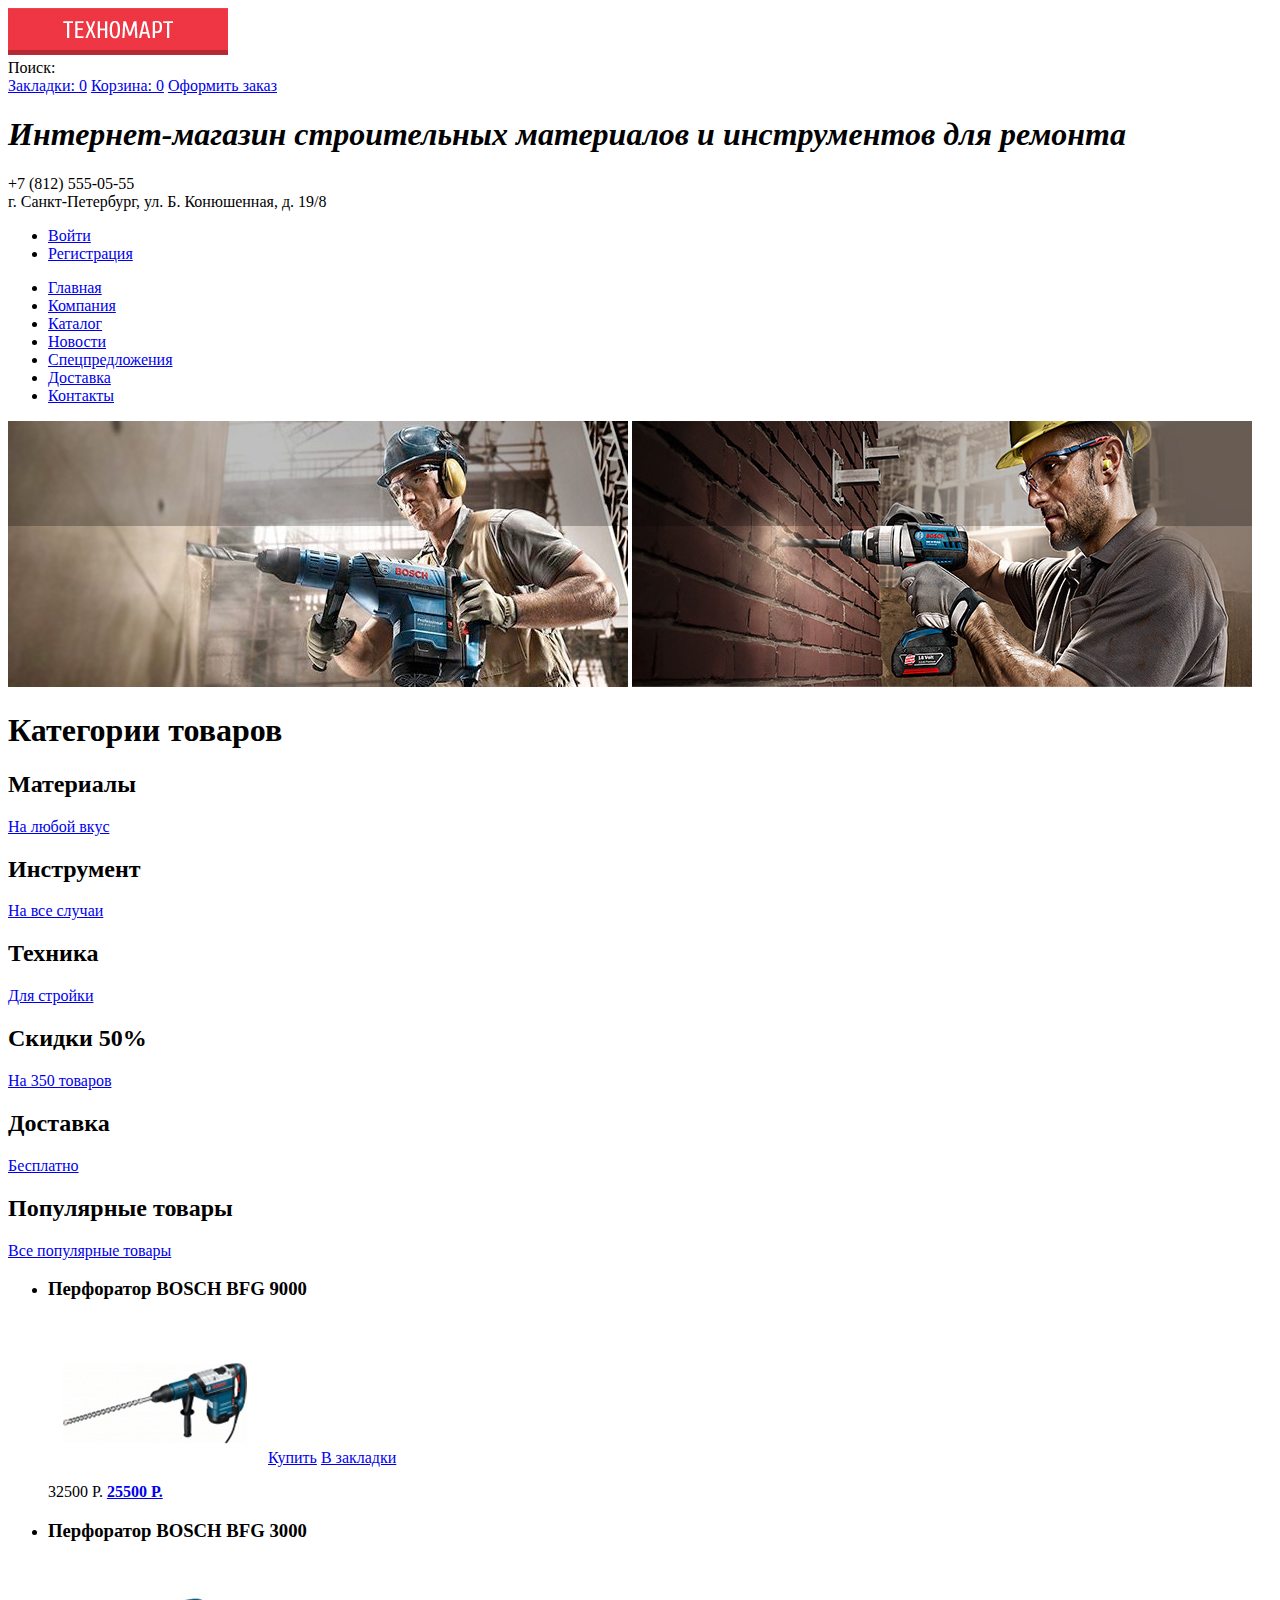
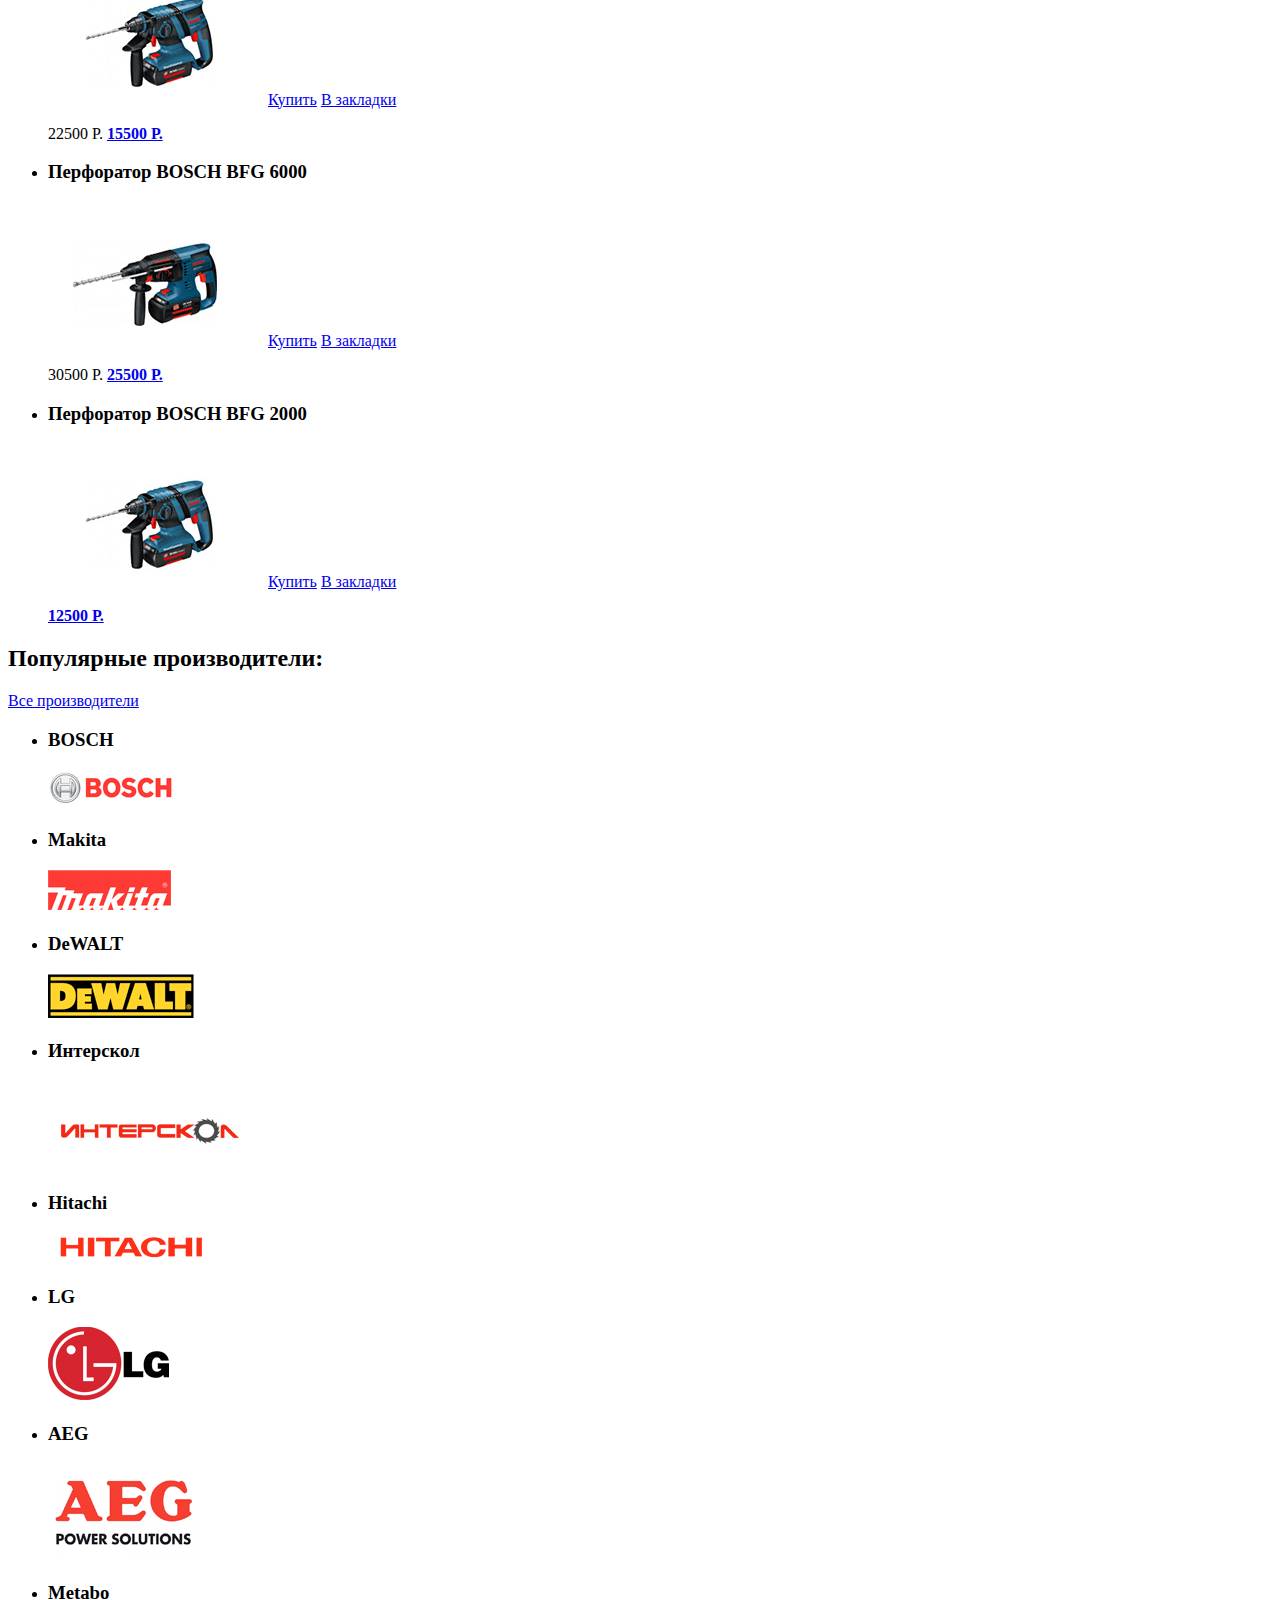
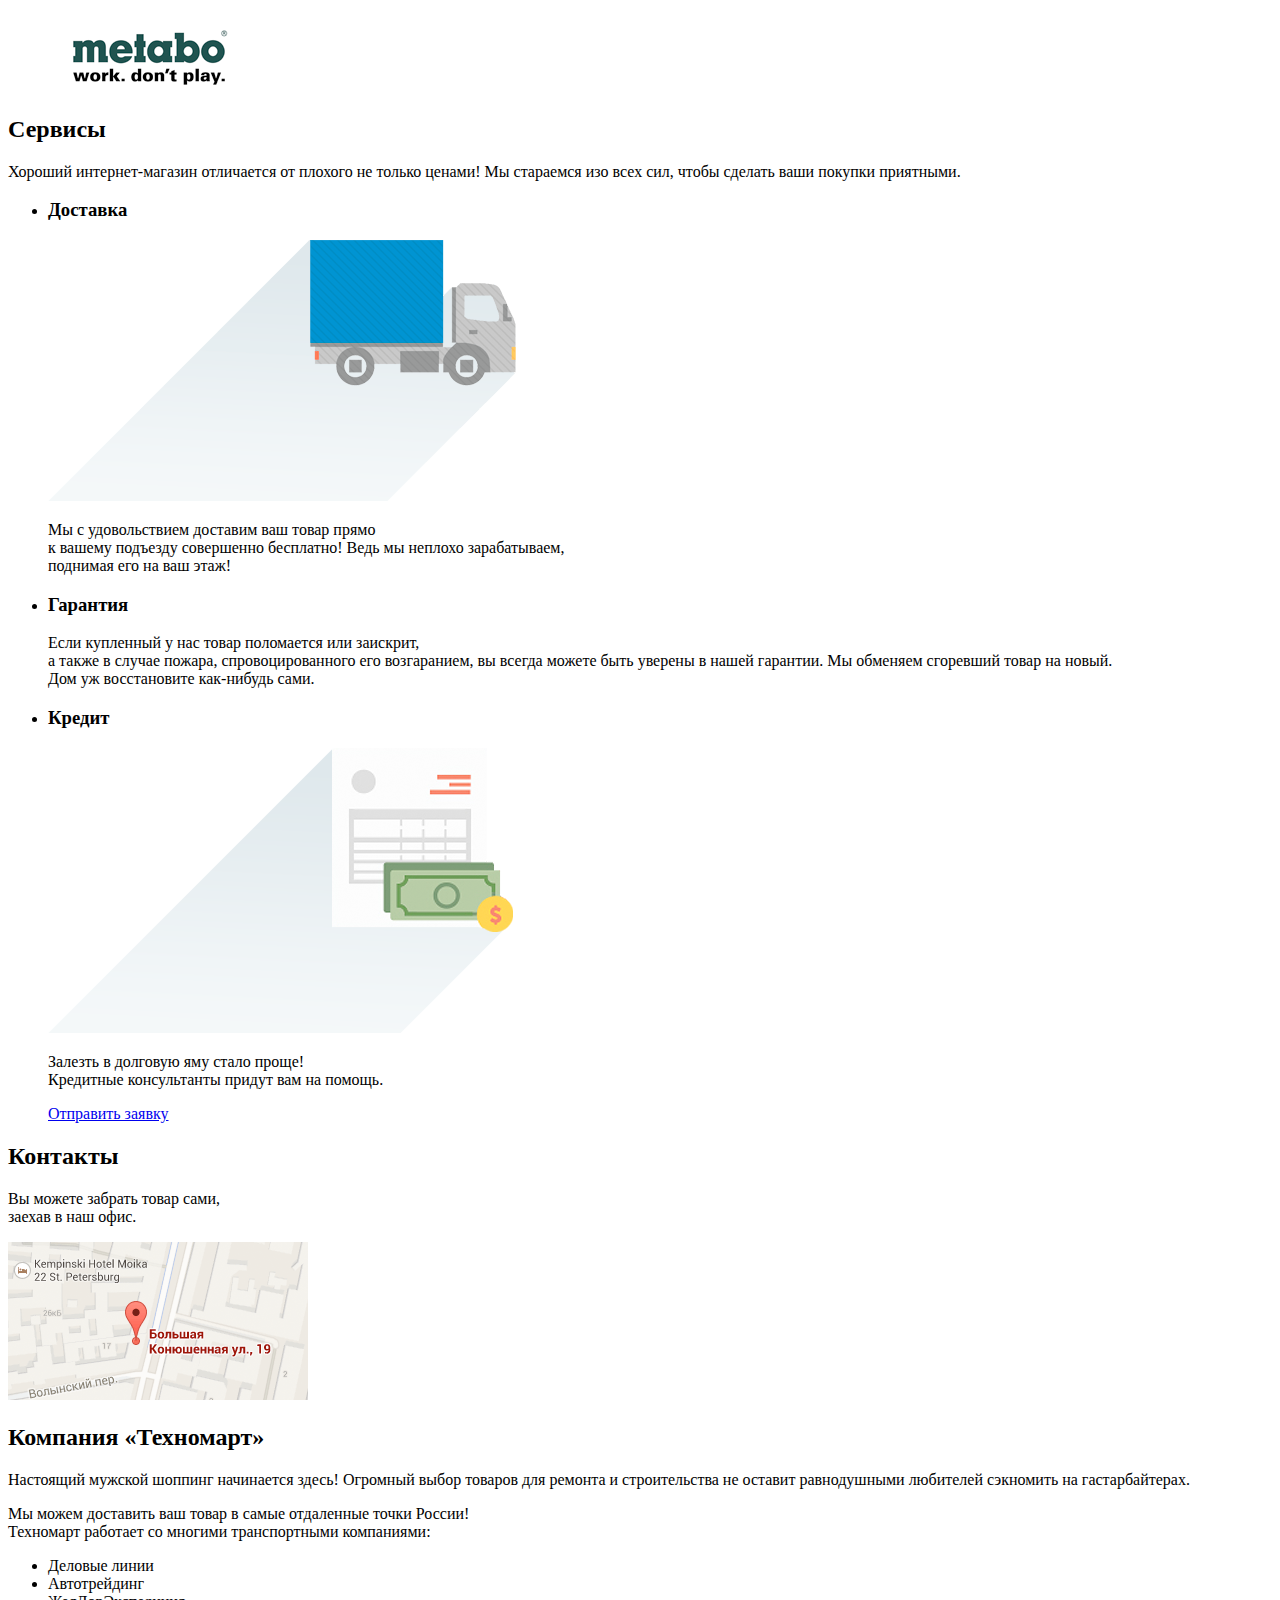
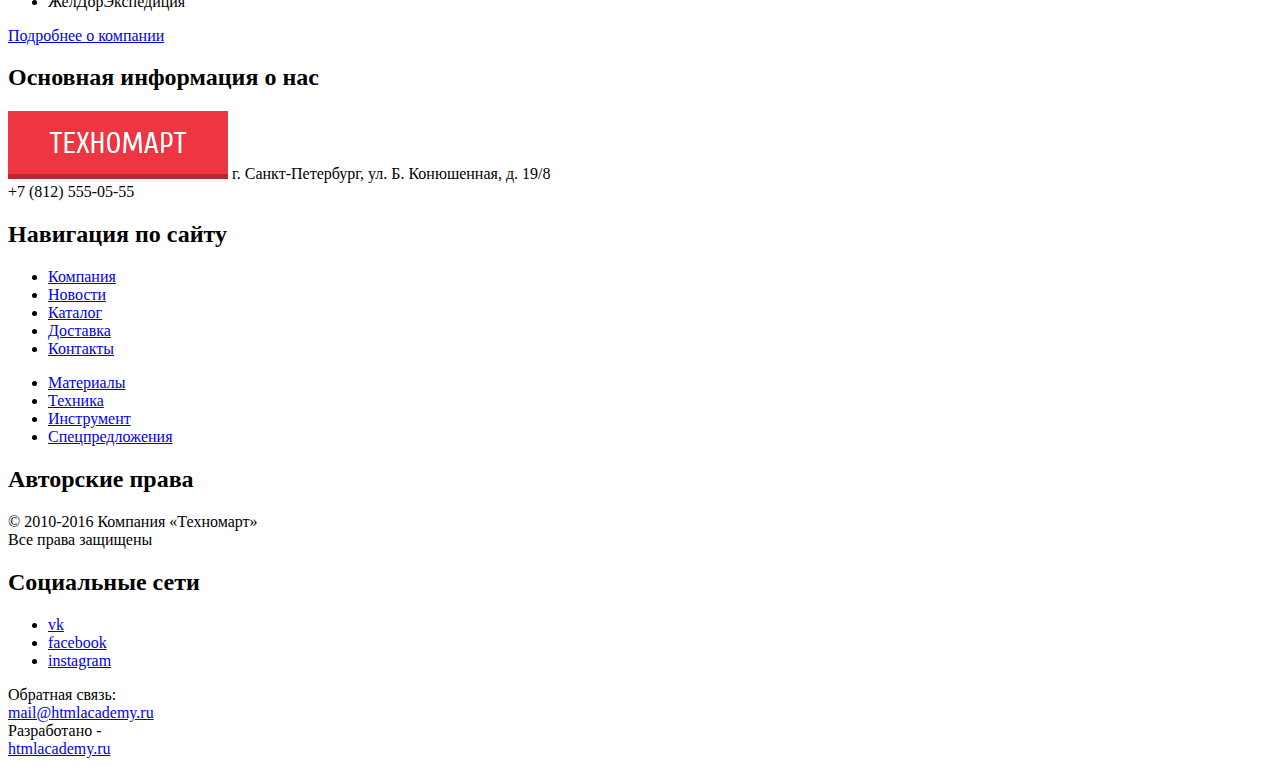
==== index.html @ 40a45bb9 "Раздел №3: графика" ====
<!DOCTYPE html>
<html lang="ru">
  <head>
    <meta charset="utf-8">
    <title>Техномарт-строй магазин</title>
  </head>
  <body>
    <header class="main-header">
        <div class="order-navigation">
          <a class="main-header-logo">
            <img src="img\header-logo.jpg" alt="Логотип строй магазина «Техномарт»">
          </a>
          <div class="search">
            <span>Поиск:</span>
          </div>
          <a class="bookmarks" href="#bookmarks">Закладки: 0</a>
          <a class="basket" href="#basket">Корзина: 0</a>
          <a class="checkout" href="#checkout">Оформить заказ</a>
        </div>
        <section class="user-navigation">
          <h1><em>Интернет-магазин строительных материалов и инструментов для ремонта</em></h1>
          <div class="phone-number">
            <span>+7 (812) 555-05-55</span>
          </div>
          г. Санкт-Петербург, ул. Б. Конюшенная, д. 19/8
          <ul class="login-form">
            <li><a class="login" href="#login">Войти</a></li>
            <li><a class="registration" href="#registration">Регистрация</a></li>
          </ul>
        </section>
        <nav class="main-navigation">
          <ul class="site-navigation">
            <li><a href="index.html">Главная</a></li>
            <li><a href="company.html">Компания</a></li>
            <li><a href="catalog.html">Каталог</a></li>
            <li><a href="news.html">Новости</a></li>
            <li><a href="special-offers.html">Спецпредложения</a></li>
            <li><a href="delivery.html">Доставка</a></li>
            <li><a href="contacts.html">Контакты</a></li>
          </ul>
        </nav>
    </header>

    <main class="container">
      <article class="drills-and-perforators">
        <img src="img\slider1.jpg">
        <img src="img\slider2.jpg">
      </article>
      <section class="categories">
        <h1 class="visually-hidden">Категории товаров</h1>
        <div class="materials new-category">
          <h2>Материалы</h2>
          <a class="link-to-materials" href="materials.html">На любой вкус</a>
        </div>
        <div class="instruments">
          <h2>Инструмент</h2>
          <a class="link-to-instruments" href="instruments.html">На все случаи</a>
        </div>
        <div class="equipment">
          <h2>Техника</h2>
          <a class="link-to-equipment" href="equipment.html">Для стройки</a>
        </div>
        <div class="discounts">
          <h2>Скидки 50%</h2>
          <a class="link-to-discounts" href="discounts.html">На 350 товаров</a>
        </div>
        <div class="delivery">
          <h2>Доставка</h2>
          <a class="link-to-delivery" href="delivery.html">Бесплатно</a>
        </div>
      </section>

      <section class="popular-goods">
        <h2>Популярные товары</h2>
        <a class="all-popular-goods" href="#popular-goods">Все популярные товары</a>
        <ul class="goods-list">
          <li class="goods-item">
            <h3>Перфоратор BOSCH BFG 9000</h3>
            <img src="img\bfg9000.jpg" alt="BFG 9000">
            <a class="to-basket" href="#buy">Купить</a>
            <a class="to-bookmarks" href="#bookmarks">В закладки</a>
            <p class="product-price">
              <span class="old-price">32500 Р.</span>
              <a class="buy-bfg9000" href="#bfg9000"><b>25500 Р.</b></a>
            </p>
          </li>
          <li class="goods-item">
            <h3>Перфоратор BOSCH BFG 3000</h3>
            <img src="img\bfg3000.jpg" alt="BFG 3000">
            <a class="to-basket" href="#buy">Купить</a>
            <a class="to-bookmarks" href="#bookmarks">В закладки</a>
            <p class="product-price">
              <span class="old-price">22500 Р.</span>
              <a class="buy-bfg3000" href="#bfg3000"><b>15500 Р.</b></a>
            </p>
          </li>
          <li class="goods-item">
            <h3>Перфоратор BOSCH BFG 6000</h3>
            <img src="img\bfg6000.jpg" alt="BFG 6000">
            <a class="to-basket" href="#buy">Купить</a>
            <a class="to-bookmarks" href="#bookmarks">В закладки</a>
            <p class="product-price">
              <span class="old-price">30500 Р.</span>
              <a class="buy-bfg6000" href="#bfg6000"><b>25500 Р.</b></a>
            </p>
          </li>
          <li class="goods-item new-item">
            <h3>Перфоратор BOSCH BFG 2000</h3>
            <img src="img\bfg2000.jpg" alt="BFG 2000">
            <a class="to-basket" href="#buy">Купить</a>
            <a class="to-bookmarks" href="#bookmarks">В закладки</a>
            <p class="product-price">
              <a class="buy-bfg2000" href="#bfg2000"><b>12500 Р.</b></a>
            </p>
          </li>
        </ul>
      </section>

      <section class="popular-firms">
        <h2>Популярные производители:</h2>
        <a class="all-firms" href="#popular-firms">Все производители</a>
        <ul class="popular-firms-list">
          <li class="popular-firms-item">
            <h3 class="visually-hidden">BOSCH</h3>
            <a href="#bosch">
              <img src="img\bosch.png" alt="bosch">
            </a>
          </li>
          <li class="popular-firms-item">
            <h3 class="visually-hidden">Makita</h3>
            <a href="#makita">
              <img src="img\Makita.png" alt="makita">
            </a>
          </li>
          <li class="popular-firms-item">
            <h3 class="visually-hidden">DeWALT</h3>
            <a href="#dewalt">
              <img src="img\DeWALT.png" alt="dewalt">
            </a>
          </li>
          <li class="popular-firms-item">
            <h3 class="visually-hidden">Интерскол</h3>
            <a href="#interscol">
              <img src="img\interscol.png" alt="interscol">
            </a>
          </li>
          <li class="popular-firms-item">
            <h3 class="visually-hidden">Hitachi</h3>
            <a href="#hitachi">
              <img src="img\Hitachi.png" alt="hitachi">
            </a>
          </li>
          <li class="popular-firms-item">
            <h3 class="visually-hidden">LG</h3>
            <a href="#lg">
              <img src="img\LG.png" alt="lg">
            </a>
          </li>
          <li class="popular-firms-item">
            <h3 class="visually-hidden">AEG</h3>
            <a href="#aeg">
              <img src="img\AEG.png" alt="aeg">
            </a>
          </li>
          <li class="popular-firms-item">
            <h3 class="visually-hidden">Metabo</h3>
            <a href="#metabo">
              <img src="img\Metabo.png" alt="metabo">
            </a>
          </li>
        </ul>
      </section>

      <section class="services">
        <h2>Сервисы</h2>
        <p>Хороший интернет-магазин отличается от плохого не только ценами!
          Мы стараемся изо всех сил, чтобы сделать ваши покупки приятными.
        </p>
        <ul class="service-list">
          <li>
            <h3>Доставка</h3>
            <!--Не понимаю как разметить <br>-->
            <img src="img\car.png" alt="delivery">
            <p>Мы с удовольствием доставим ваш товар прямо<br>
              к вашему подъезду совершенно бесплатно!
              Ведь мы неплохо зарабатываем,<br>
              поднимая его на ваш этаж!
            </p>
          </li>
          <li>
            <h3>Гарантия</h3>
            <p>Если купленный у нас товар поломается или заискрит,<br>
              а также в случае пожара, спровоцированного его возгаранием,
              вы всегда можете быть уверены в нашей гарантии.
              Мы обменяем сгоревший товар на новый.<br>
              Дом уж восстановите как-нибудь сами.
            </p>
          </li>
          <li>
            <h3>Кредит</h3>
            <img src="img\dollar.png" alt="credit">
            <p>Залезть в долговую яму стало проще!<br>
              Кредитные консультанты придут вам на помощь.
            </p>
            <a class="credit-application" href="credit.html">Отправить заявку<a>
          </li>
        </ul>
      </section>

      <section class="contacts">
        <h2>Контакты</h2>
        <p>Вы можете забрать товар сами,<br>
          заехав в наш офис.</p>
        <img src="img\map.png">
      </section>
      <article class="about-us">
        <h2>Компания «Техномарт»</h2>
        <p>Настоящий мужской шоппинг начинается здесь! Огромный выбор товаров для ремонта и
          строительства не оставит равнодушными любителей сэкномить на гастарбайтерах.</p>
        <p>Мы можем доставить ваш товар в самые отдаленные точки России!<br>
          Техномарт работает со многими транспортными компаниями:</p>
        <ul class="transport-companies">
          <li class="transport-company">Деловые линии</li>
          <li class="transport-company">Автотрейдинг</li>
          <li class="transport-company">ЖелДорЭкспедиция</li>
        </ul>
        <a class="more-info-about-us" href="about-us.html">Подробнее о компании</a>
      </article>
    </main>

    <footer class="main-footer">
      <div class="footer-top">
        <section class="info">
          <h2 class="visually-hidden">Основная информация о нас</h2>
          <img src="img\footer-logo.png" alt="Логотип строй магазина «Техномарт»">
          г. Санкт-Петербург, ул. Б. Конюшенная, д. 19/8<br>
          +7 (812) 555-05-55
        </section>
        <section class="footer-navigation">
          <h2 class="visually-hidden">Навигация по сайту</h2>
          <ul class="footer-navigation-list-1">
            <li><a href="company.html">Компания</a></li>
            <li><a href="news.html">Новости</a></li>
            <li><a href="catalog.html">Каталог</a></li>
            <li><a href="delivery.html">Доставка</a></li>
            <li><a href="contacts.html">Контакты</a></li>
          </ul>
          <ul class="footer-navigation-list-2">
            <li><a href="materials.html">Материалы</a></li>
            <li><a href="equipment.html">Техника</a></li>
            <li><a href="instruments.html">Инструмент</a></li>
            <li><a href="special-offers.html">Спецпредложения</a></li>
          </ul>
        </section>
      </div>
      <div class="footer-bottom">
        <section class="copyright">
          <h2 class="visually-hidden">Авторские права</h2>
          © 2010-2016 Компания «Техномарт»<br>
          Все права защищены
        </section>
        <section class="social-networks">
          <h2 class="visually-hidden">Социальные сети</h2>
          <ul class="social-networks-list">
            <li><a class="vk" href="https://vk.com">vk</a></li>
            <li><a class="facebook" href="https://www.facebook.com">facebook</a></li>
            <li><a class="instagram" href="https://www.instagram.com/">instagram</a></li>
          </ul>
        </section>
        <section class="feedback">
          Обратная связь:<br>
          <a class="feedback-link" href="mail@htmlacademy.ru">mail@htmlacademy.ru</a>
        </section>
        <section class="developer">
          Разработано -<br>
          <a class="developer-link" href="https://htmlacademy.ru/intensive/htmlcss">htmlacademy.ru</a>
        </section>
      </div>
    </footer>
    <!--Тут булет попап с полями и кнопкой(раздел контакты)-->
  </body>
</html>
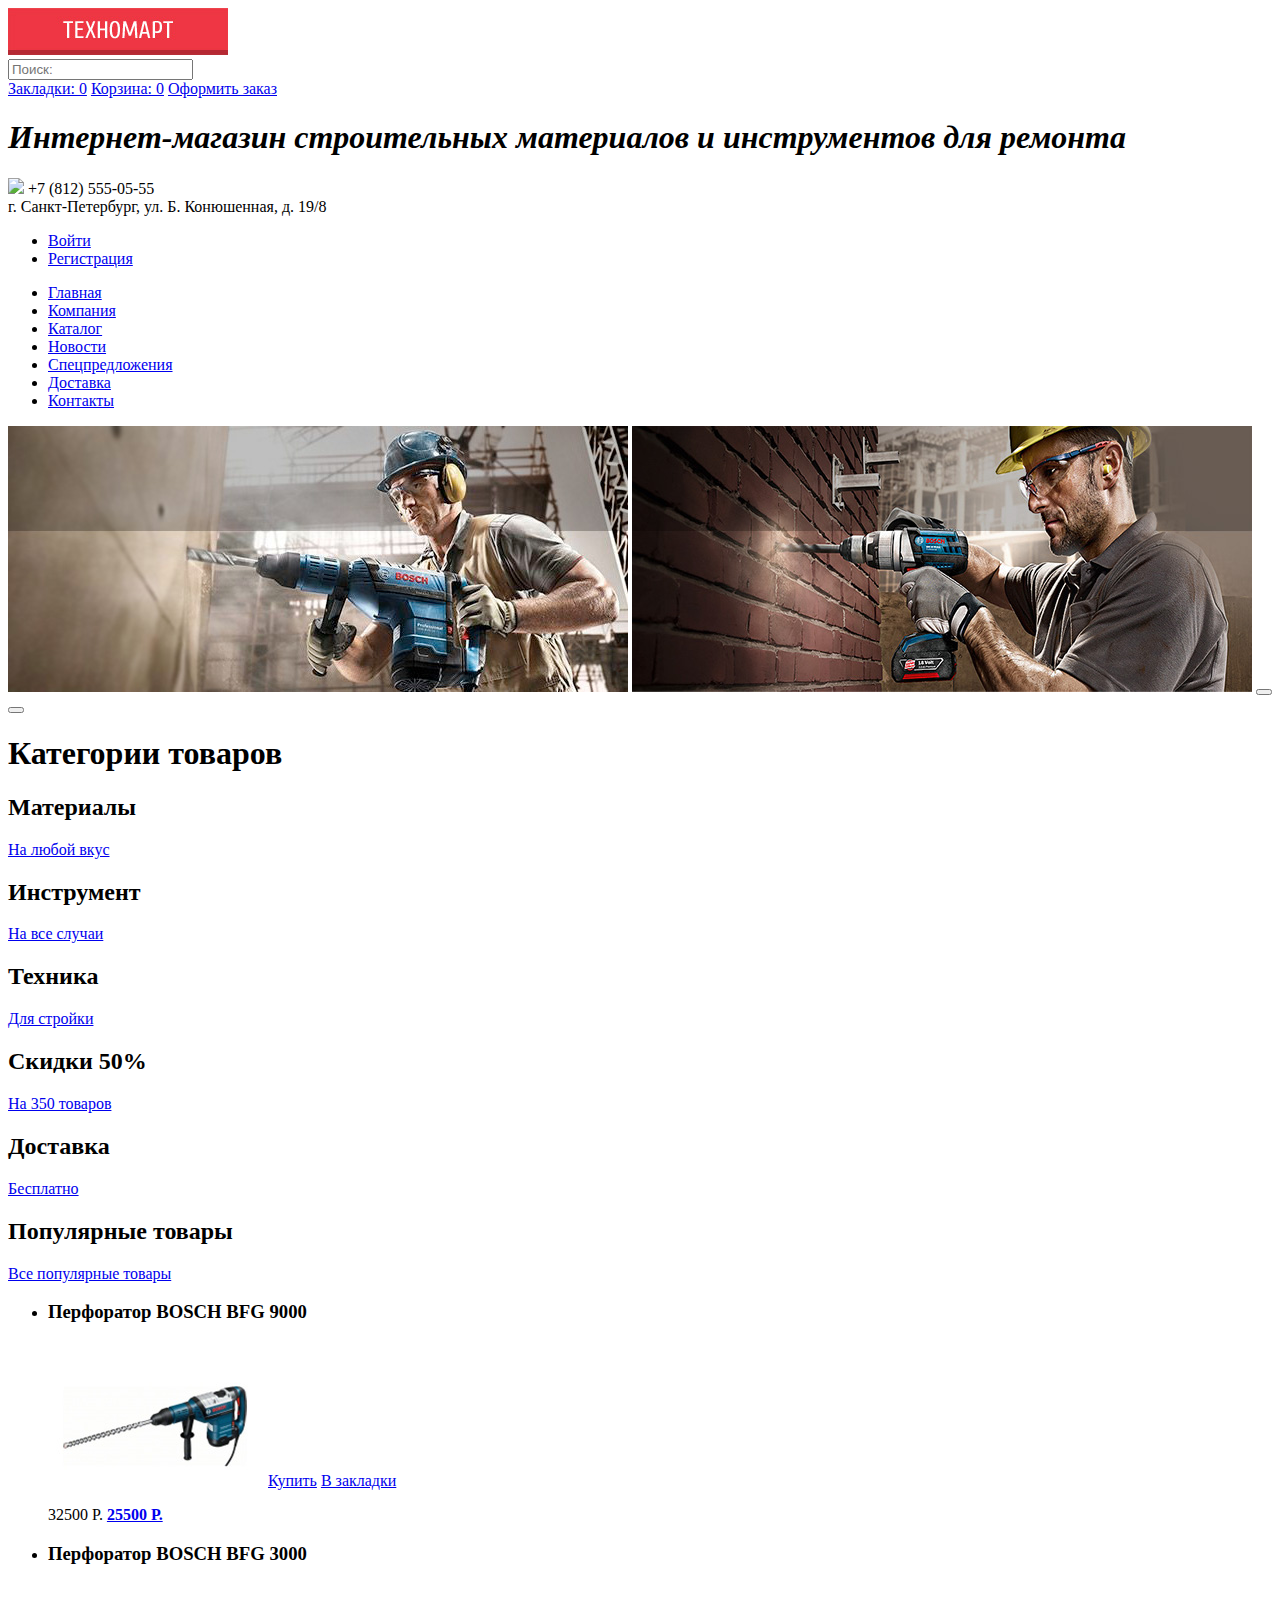
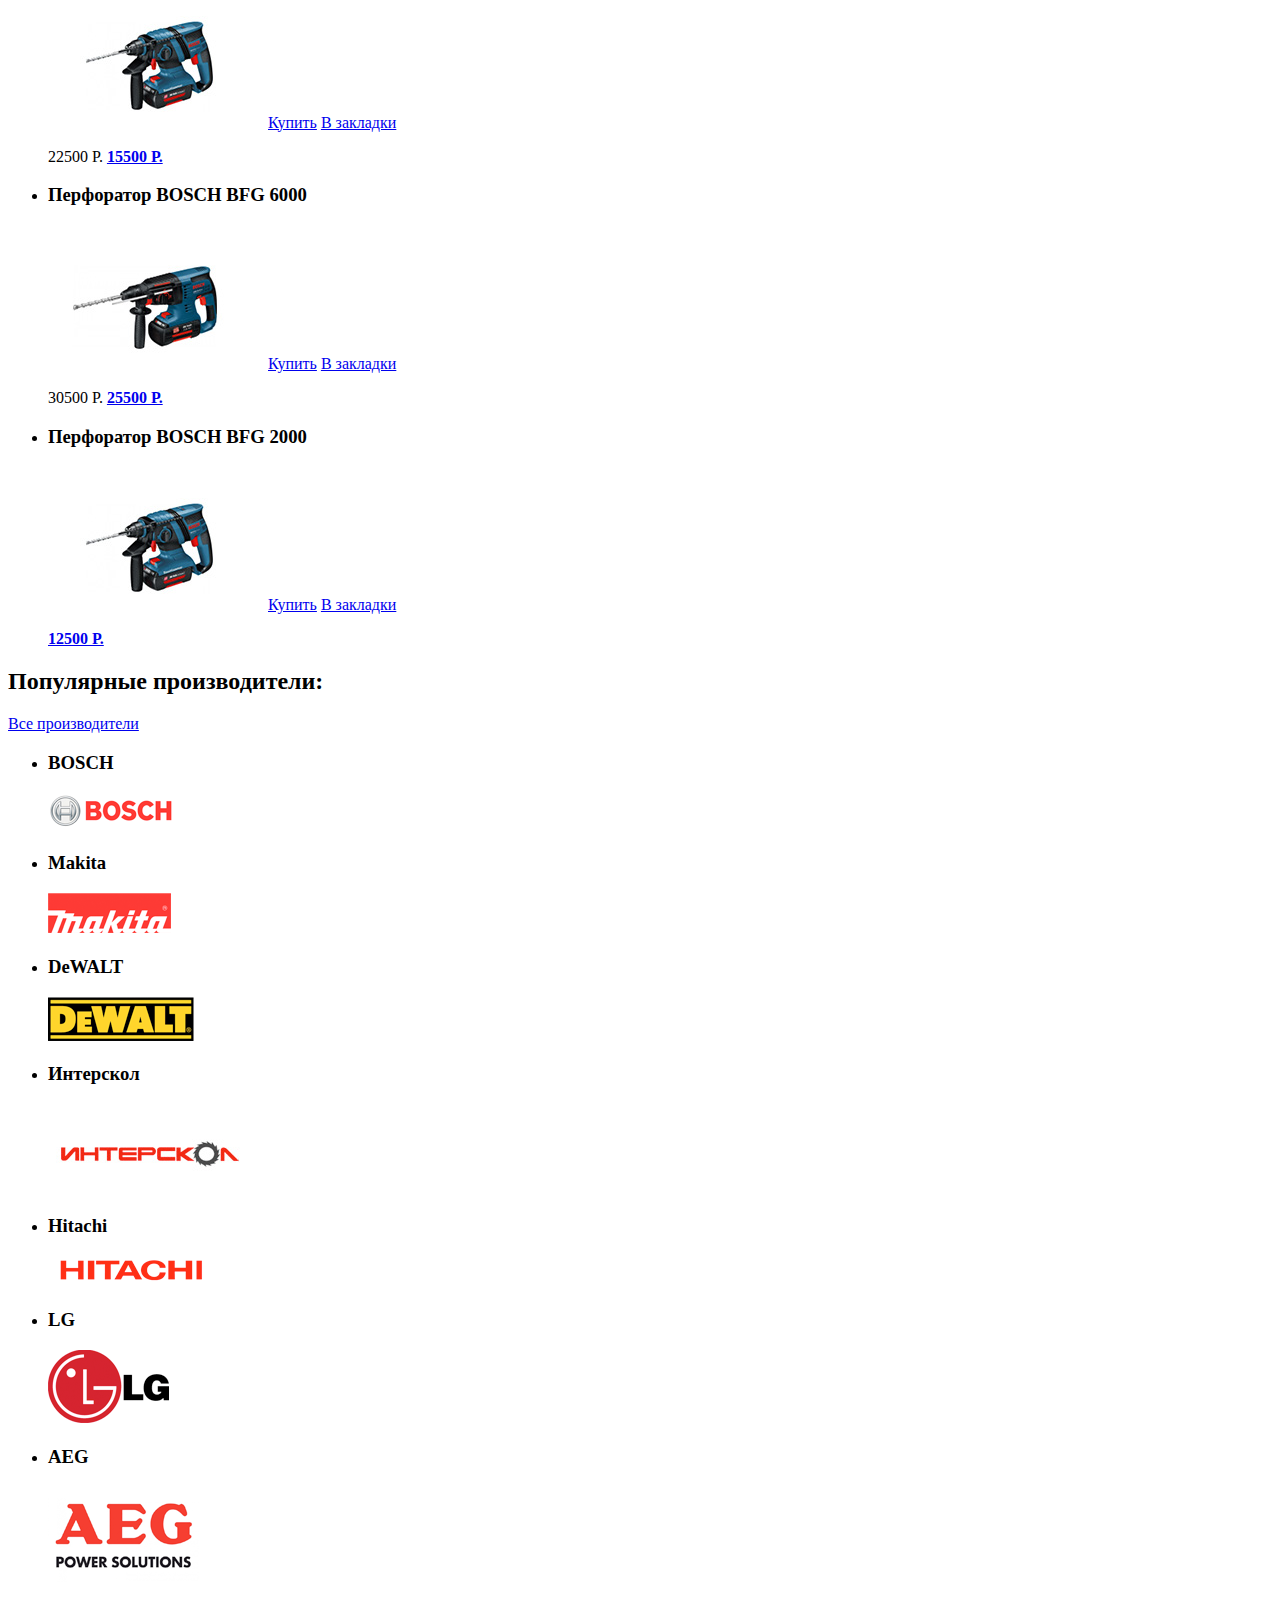
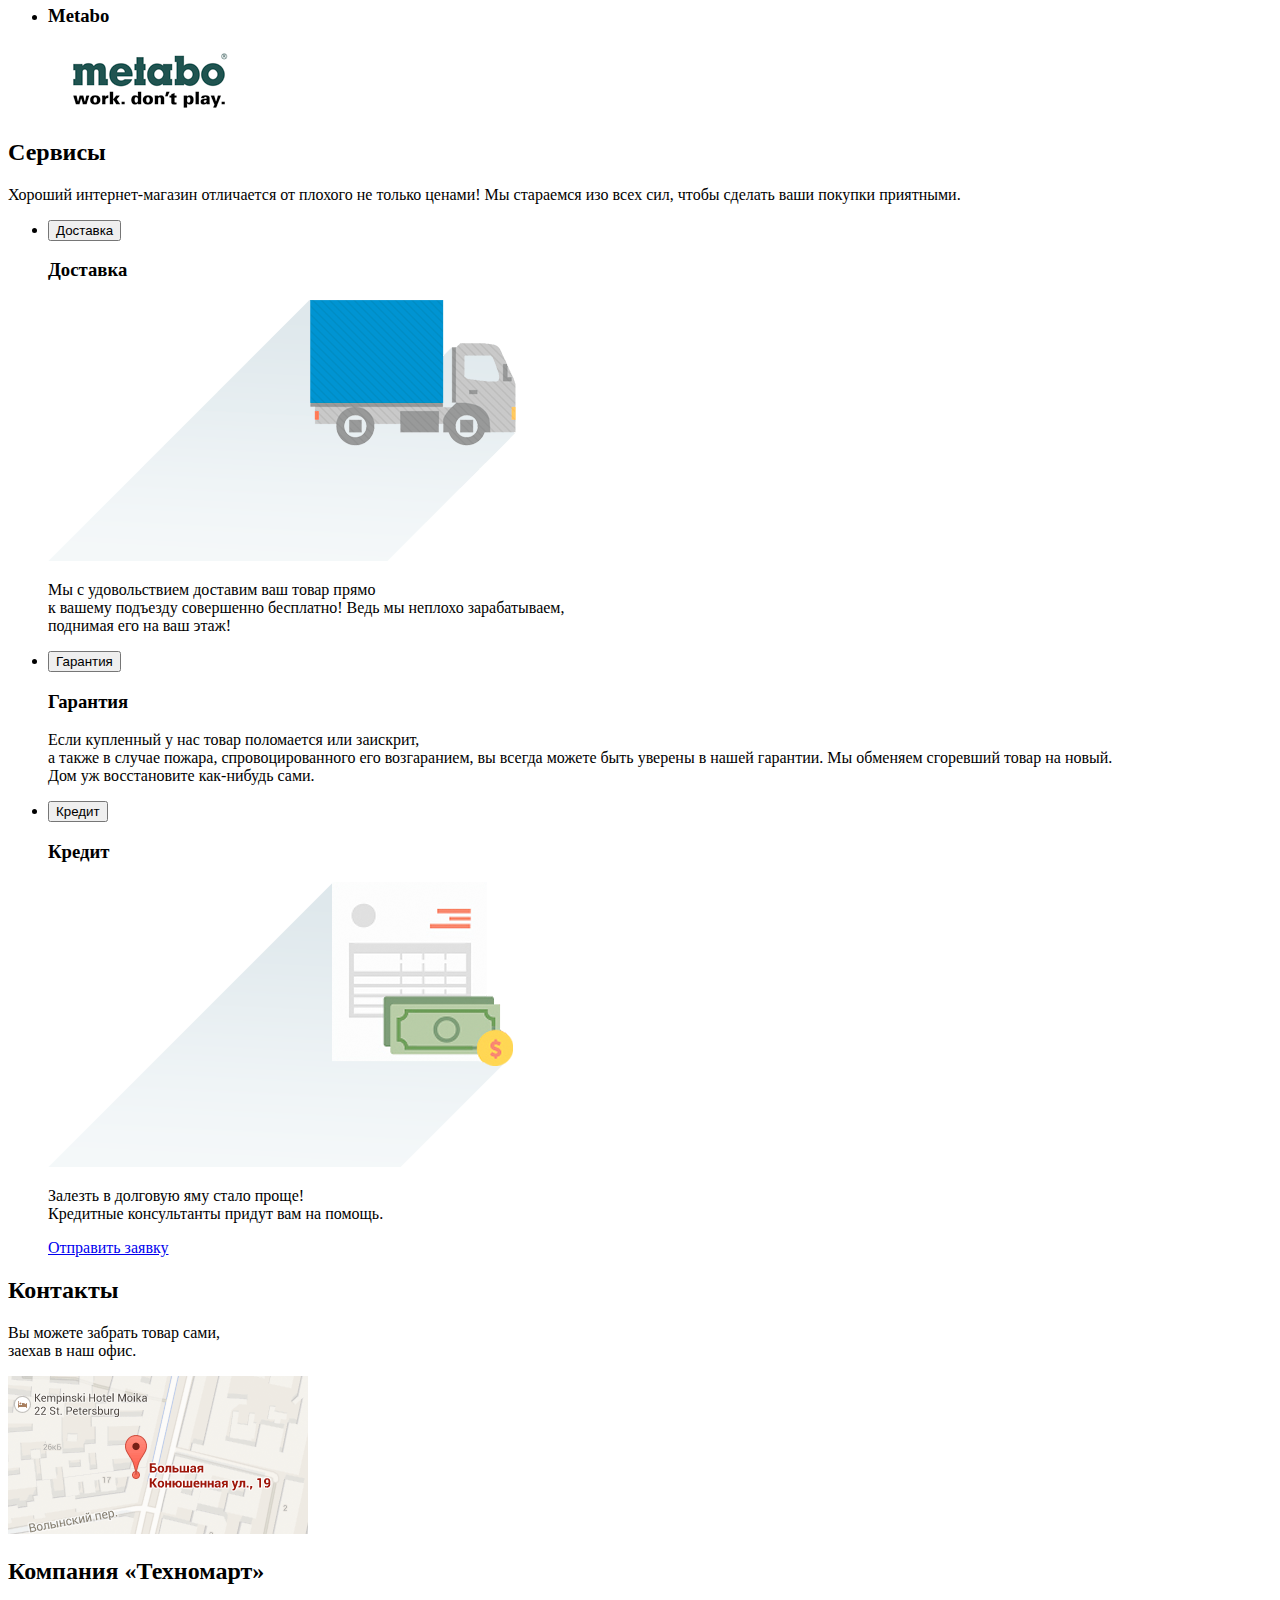
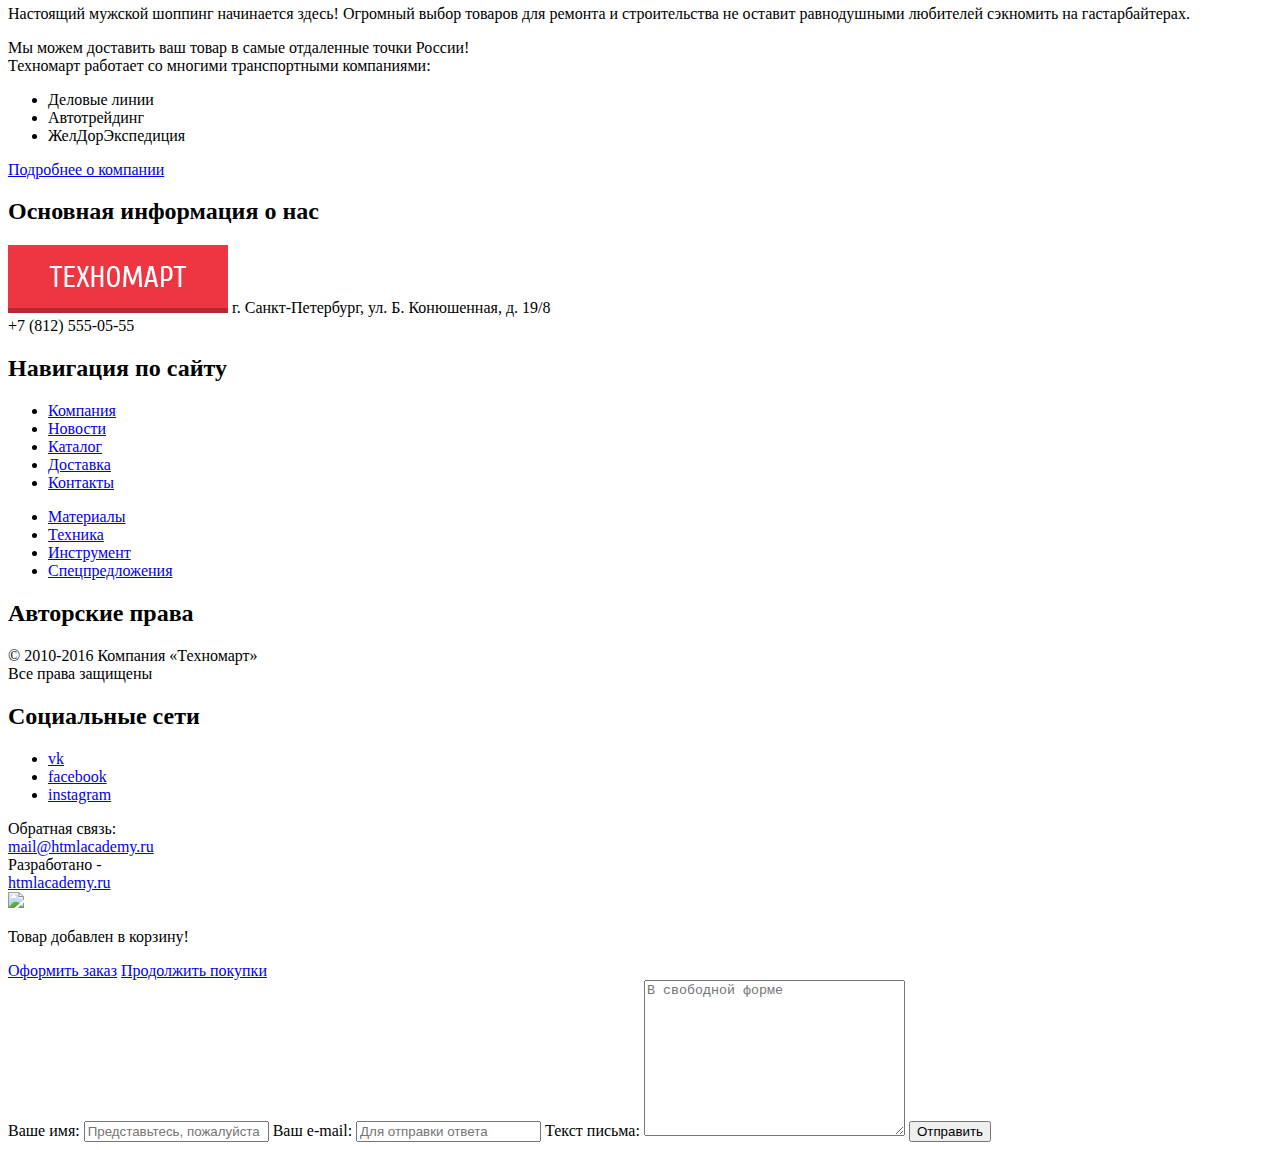
==== commit 9cd49b67: "Раздел №4: корректировка 1" ====
--- a/index.html
+++ b/index.html
@@ -6,67 +6,72 @@
   </head>
   <body>
     <header class="main-header">
+      <nav class="main-navigation">
         <div class="order-navigation">
           <a class="main-header-logo">
-            <img src="img\header-logo.jpg" alt="Логотип строй магазина «Техномарт»">
+            <img src="img/header-logo.jpg" alt="Логотип строй магазина «Техномарт»">
           </a>
           <div class="search">
-            <span>Поиск:</span>
+            <form class="search-form" action="https://echo.htmlacademy.ru" method="get">
+              <input type="search" name="search" placeholder="Поиск:" aria-label="Поиск по сайту">
+            </form>
           </div>
           <a class="bookmarks" href="#bookmarks">Закладки: 0</a>
           <a class="basket" href="#basket">Корзина: 0</a>
-          <a class="checkout" href="#checkout">Оформить заказ</a>
+          <a class="checkout checkout-open" href="#checkout">Оформить заказ</a>
         </div>
         <section class="user-navigation">
           <h1><em>Интернет-магазин строительных материалов и инструментов для ремонта</em></h1>
           <div class="phone-number">
-            <span>+7 (812) 555-05-55</span>
+            <img src="img/icon-phone.svg">
+            <span class="tel">+7 (812) 555-05-55</span>
           </div>
           г. Санкт-Петербург, ул. Б. Конюшенная, д. 19/8
-          <ul class="login-form">
+          <ul class="login-form" aria-label="Ссылки для входа и регистрации">
             <li><a class="login" href="#login">Войти</a></li>
             <li><a class="registration" href="#registration">Регистрация</a></li>
           </ul>
         </section>
-        <nav class="main-navigation">
-          <ul class="site-navigation">
-            <li><a href="index.html">Главная</a></li>
-            <li><a href="company.html">Компания</a></li>
-            <li><a href="catalog.html">Каталог</a></li>
-            <li><a href="news.html">Новости</a></li>
-            <li><a href="special-offers.html">Спецпредложения</a></li>
-            <li><a href="delivery.html">Доставка</a></li>
-            <li><a href="contacts.html">Контакты</a></li>
-          </ul>
-        </nav>
+        <ul class="site-navigation">
+          <li><a href="index.html">Главная</a></li>
+          <li><a href="company.html">Компания</a></li>
+          <li><a href="catalog.html">Каталог</a></li>
+          <li><a href="news.html">Новости</a></li>
+          <li><a href="special-offers.html">Спецпредложения</a></li>
+          <li><a href="delivery.html">Доставка</a></li>
+          <li><a href="contacts.html">Контакты</a></li>
+        </ul>
+      </nav>
     </header>
 
     <main class="container">
       <article class="drills-and-perforators">
-        <img src="img\slider1.jpg">
-        <img src="img\slider2.jpg">
+        <img src="img/slider1.jpg">
+        <img src="img/slider2.jpg">
+        <button type="button" class="article-button article-button-next visually-hidden" aria-label="Следующий слайд"></button>
+        <button type="button" class="article-button article-button-back visually-hidden" aria-label="Предыдущий слайд"></button>
       </article>
       <section class="categories">
         <h1 class="visually-hidden">Категории товаров</h1>
         <div class="materials new-category">
           <h2>Материалы</h2>
-          <a class="link-to-materials" href="materials.html">На любой вкус</a>
+          <a class="link-to-materials" href="materials.html" aria-label="Ссылка на материалы">На любой вкус</a>
         </div>
         <div class="instruments">
           <h2>Инструмент</h2>
-          <a class="link-to-instruments" href="instruments.html">На все случаи</a>
+          <a class="link-to-instruments" href="instruments.html" aria-label="Ссылка на инструменты">На все случаи</a>
         </div>
         <div class="equipment">
           <h2>Техника</h2>
-          <a class="link-to-equipment" href="equipment.html">Для стройки</a>
+          <a class="link-to-equipment" href="equipment.html" aria-label="Ссылка на оборудование">Для стройки</a>
         </div>
         <div class="discounts">
           <h2>Скидки 50%</h2>
-          <a class="link-to-discounts" href="discounts.html">На 350 товаров</a>
+          <a class="link-to-discounts" href="discounts.html" aria-label="Ссылка на технику">На 350 товаров</a>
         </div>
         <div class="delivery">
           <h2>Доставка</h2>
-          <a class="link-to-delivery" href="delivery.html">Бесплатно</a>
+          <a class="link-to-delivery" href="delivery.html" aria-label="Ссылка для доставки">Бесплатно</a>
         </div>
       </section>
 
@@ -76,7 +81,7 @@
         <ul class="goods-list">
           <li class="goods-item">
             <h3>Перфоратор BOSCH BFG 9000</h3>
-            <img src="img\bfg9000.jpg" alt="BFG 9000">
+            <img src="img/bfg9000.jpg" alt="BFG 9000">
             <a class="to-basket" href="#buy">Купить</a>
             <a class="to-bookmarks" href="#bookmarks">В закладки</a>
             <p class="product-price">
@@ -86,7 +91,7 @@
           </li>
           <li class="goods-item">
             <h3>Перфоратор BOSCH BFG 3000</h3>
-            <img src="img\bfg3000.jpg" alt="BFG 3000">
+            <img src="img/bfg3000.jpg" alt="BFG 3000">
             <a class="to-basket" href="#buy">Купить</a>
             <a class="to-bookmarks" href="#bookmarks">В закладки</a>
             <p class="product-price">
@@ -96,7 +101,7 @@
           </li>
           <li class="goods-item">
             <h3>Перфоратор BOSCH BFG 6000</h3>
-            <img src="img\bfg6000.jpg" alt="BFG 6000">
+            <img src="img/bfg6000.jpg" alt="BFG 6000">
             <a class="to-basket" href="#buy">Купить</a>
             <a class="to-bookmarks" href="#bookmarks">В закладки</a>
             <p class="product-price">
@@ -106,7 +111,7 @@
           </li>
           <li class="goods-item new-item">
             <h3>Перфоратор BOSCH BFG 2000</h3>
-            <img src="img\bfg2000.jpg" alt="BFG 2000">
+            <img src="img/bfg2000.jpg" alt="BFG 2000">
             <a class="to-basket" href="#buy">Купить</a>
             <a class="to-bookmarks" href="#bookmarks">В закладки</a>
             <p class="product-price">
@@ -123,49 +128,49 @@
           <li class="popular-firms-item">
             <h3 class="visually-hidden">BOSCH</h3>
             <a href="#bosch">
-              <img src="img\bosch.png" alt="bosch">
+              <img src="img/bosch.png" alt="bosch">
             </a>
           </li>
           <li class="popular-firms-item">
             <h3 class="visually-hidden">Makita</h3>
             <a href="#makita">
-              <img src="img\Makita.png" alt="makita">
+              <img src="img/Makita.png" alt="makita">
             </a>
           </li>
           <li class="popular-firms-item">
             <h3 class="visually-hidden">DeWALT</h3>
             <a href="#dewalt">
-              <img src="img\DeWALT.png" alt="dewalt">
+              <img src="img/DeWALT.png" alt="dewalt">
             </a>
           </li>
           <li class="popular-firms-item">
             <h3 class="visually-hidden">Интерскол</h3>
             <a href="#interscol">
-              <img src="img\interscol.png" alt="interscol">
+              <img src="img/interscol.png" alt="interscol">
             </a>
           </li>
           <li class="popular-firms-item">
             <h3 class="visually-hidden">Hitachi</h3>
             <a href="#hitachi">
-              <img src="img\Hitachi.png" alt="hitachi">
+              <img src="img/Hitachi.png" alt="hitachi">
             </a>
           </li>
           <li class="popular-firms-item">
             <h3 class="visually-hidden">LG</h3>
             <a href="#lg">
-              <img src="img\LG.png" alt="lg">
+              <img src="img/LG.png" alt="lg">
             </a>
           </li>
           <li class="popular-firms-item">
             <h3 class="visually-hidden">AEG</h3>
             <a href="#aeg">
-              <img src="img\AEG.png" alt="aeg">
+              <img src="img/AEG.png" alt="aeg">
             </a>
           </li>
           <li class="popular-firms-item">
             <h3 class="visually-hidden">Metabo</h3>
             <a href="#metabo">
-              <img src="img\Metabo.png" alt="metabo">
+              <img src="img/Metabo.png" alt="metabo">
             </a>
           </li>
         </ul>
@@ -178,9 +183,9 @@
         </p>
         <ul class="service-list">
           <li>
+            <button type="button" class="service-button button-for-delivery">Доставка</button>
             <h3>Доставка</h3>
-            <!--Не понимаю как разметить <br>-->
-            <img src="img\car.png" alt="delivery">
+            <img src="img/car.png" alt="delivery">
             <p>Мы с удовольствием доставим ваш товар прямо<br>
               к вашему подъезду совершенно бесплатно!
               Ведь мы неплохо зарабатываем,<br>
@@ -188,6 +193,7 @@
             </p>
           </li>
           <li>
+            <button type="button" class="service-button button-for-warranty">Гарантия</button>
             <h3>Гарантия</h3>
             <p>Если купленный у нас товар поломается или заискрит,<br>
               а также в случае пожара, спровоцированного его возгаранием,
@@ -197,12 +203,13 @@
             </p>
           </li>
           <li>
+            <button type="button" class="service-button button-for-credit">Кредит</button>
             <h3>Кредит</h3>
-            <img src="img\dollar.png" alt="credit">
+            <img src="img/dollar.png" alt="credit">
             <p>Залезть в долговую яму стало проще!<br>
               Кредитные консультанты придут вам на помощь.
             </p>
-            <a class="credit-application" href="credit.html">Отправить заявку<a>
+            <a class="credit-application" href="credit.html" aria-label="Заявка на кредит">Отправить заявку<a>
           </li>
         </ul>
       </section>
@@ -211,7 +218,7 @@
         <h2>Контакты</h2>
         <p>Вы можете забрать товар сами,<br>
           заехав в наш офис.</p>
-        <img src="img\map.png">
+        <img src="img/map.png">
       </section>
       <article class="about-us">
         <h2>Компания «Техномарт»</h2>
@@ -232,7 +239,7 @@
       <div class="footer-top">
         <section class="info">
           <h2 class="visually-hidden">Основная информация о нас</h2>
-          <img src="img\footer-logo.png" alt="Логотип строй магазина «Техномарт»">
+          <img src="img/footer-logo.png" alt="Логотип строй магазина «Техномарт»">
           г. Санкт-Петербург, ул. Б. Конюшенная, д. 19/8<br>
           +7 (812) 555-05-55
         </section>
@@ -277,6 +284,27 @@
         </section>
       </div>
     </footer>
-    <!--Тут булет попап с полями и кнопкой(раздел контакты)-->
+    <!--Первый popup-->
+    <div class="product-added">
+      <img src="img/icon-mark.svg">
+      <p>Товар добавлен в корзину!</p>
+      <a class="checkout checkout-inside" href="#checkout">Оформить заказ</a>
+      <a class="continue-shopping" href="index.html">Продолжить покупки</a>
+    </div>
+    <div>
+    <!--Второй popup, с картой-->
+    </div>
+    <!--Третий popup-->
+    <div class="contact-us">
+      <form class="opening-window-form" method="post" action="https://echo.htmlacademy.ru">
+        <label for="name-field">Ваше имя:</label>
+        <input class="input-field" type="text" name="Имя клиента" id="name-field" placeholder="Представьтесь, пожалуйста">
+        <label for="email-field">Ваш e-mail:</label>
+        <input class="input-field" type="email" name="email" id="email-field" placeholder="Для отправки ответа" aria-label="Введите ваш e-mail">
+        <label for="about-you-field">Текст письма:</label>
+        <textarea name="about-you" id="about-you-field" rows="10" cols="30" placeholder="В свободной форме" aria-label="Задайте интересующий вас вопрос"></textarea>
+        <button type="submit" class="submit contact-us-submit" name="submit">Отправить</button>
+      </form>
+    </div>
   </body>
 </html>
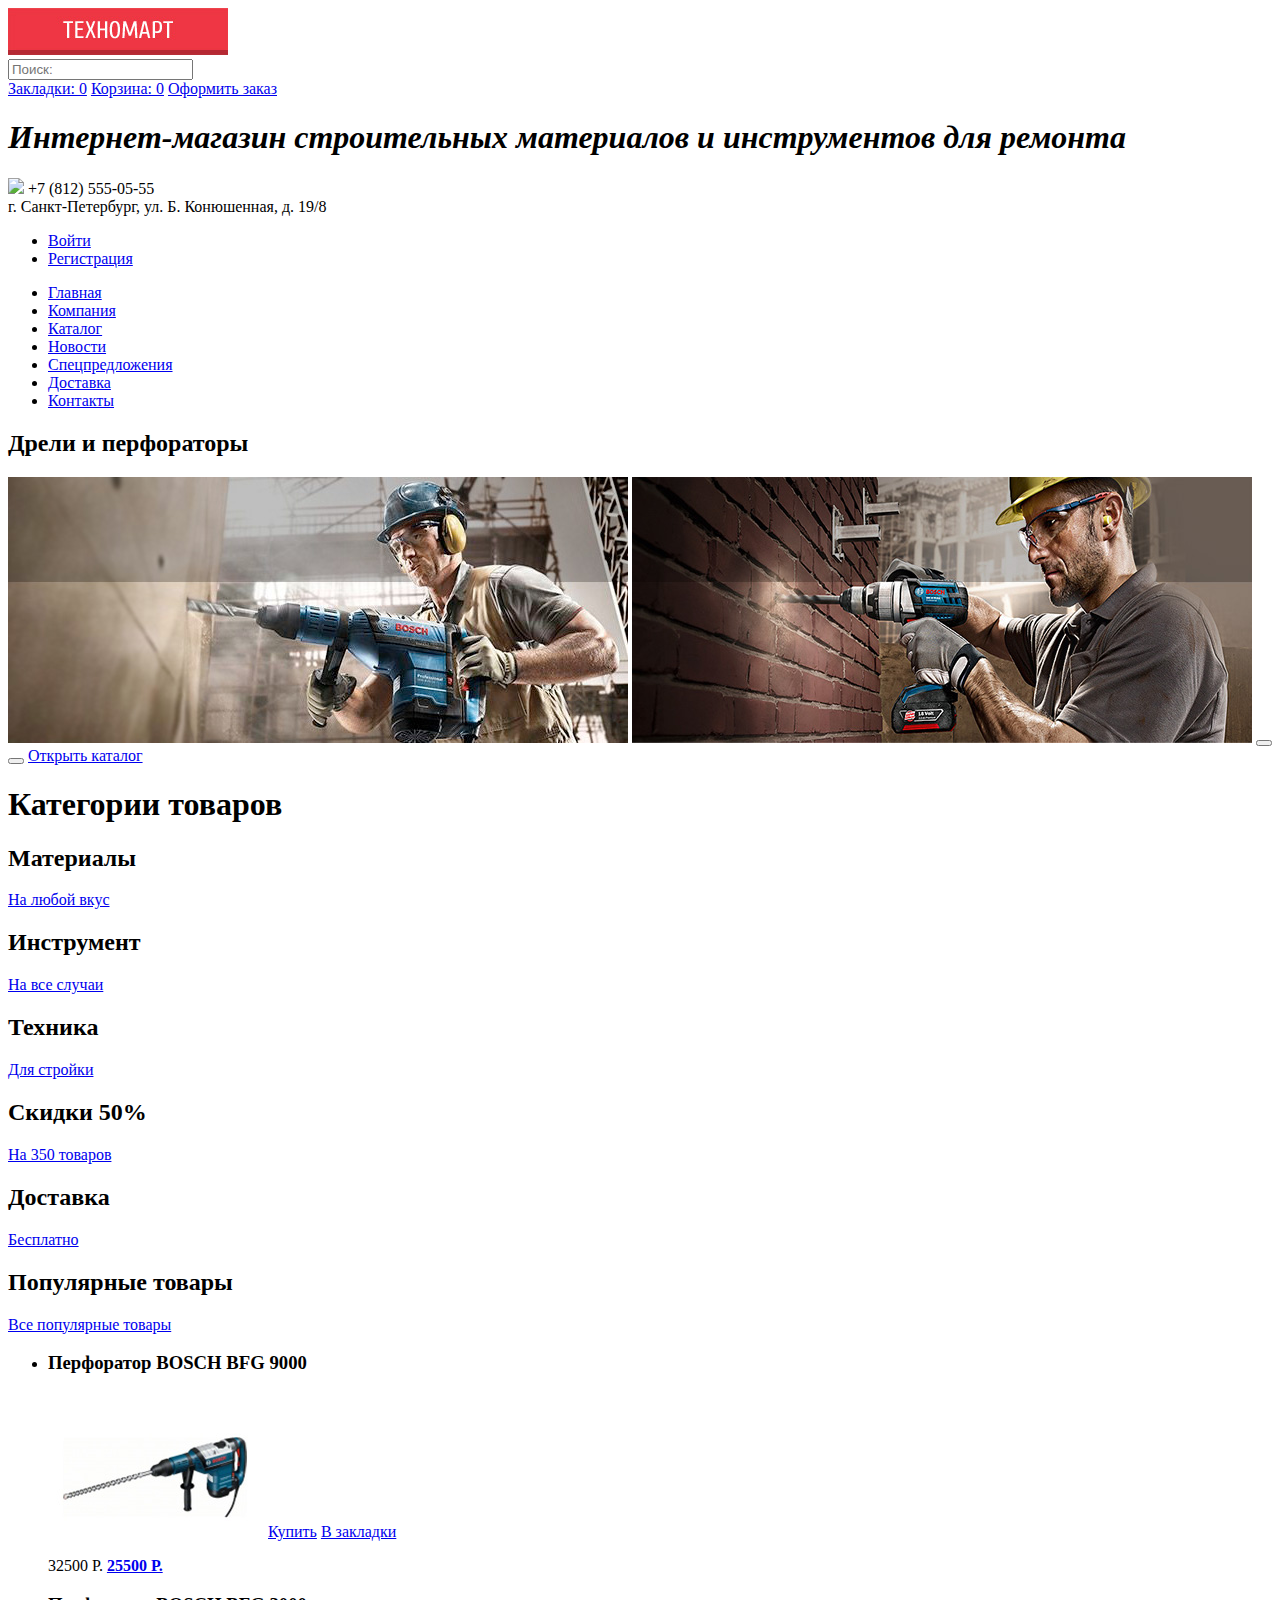
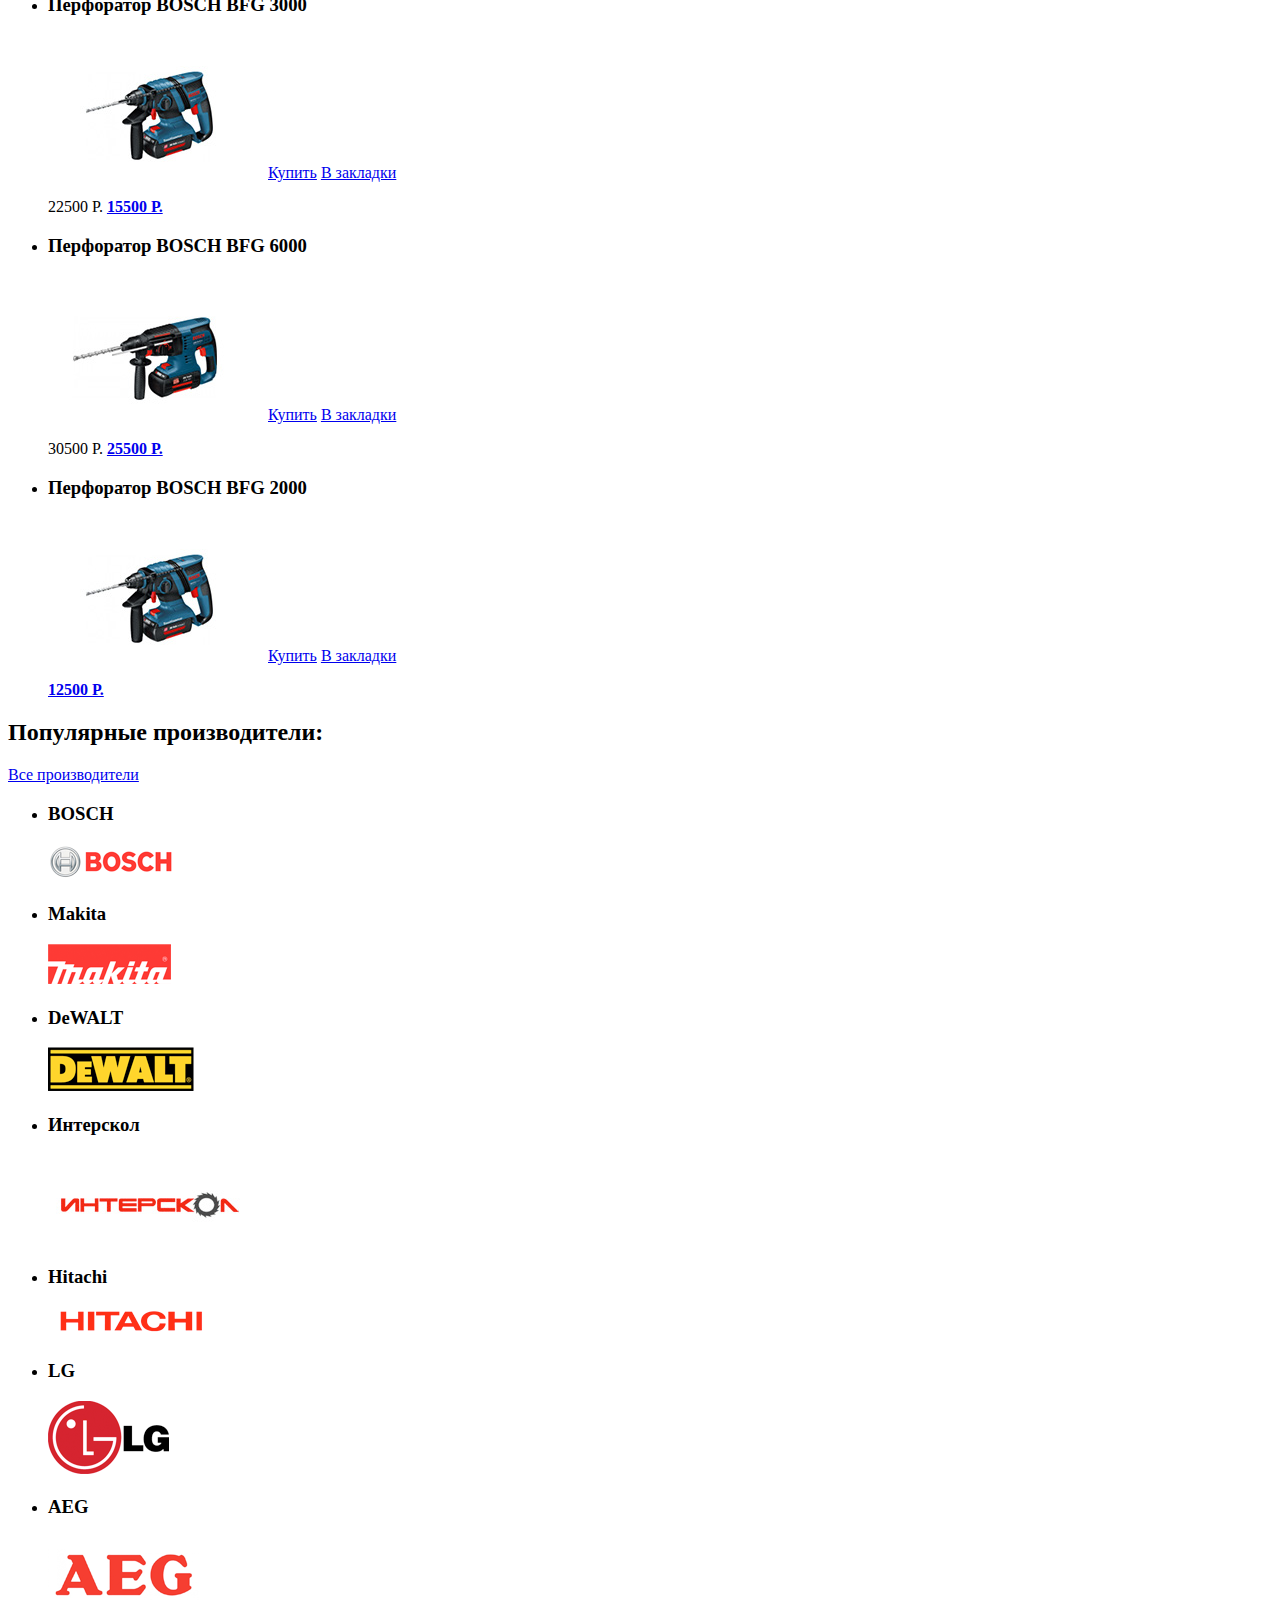
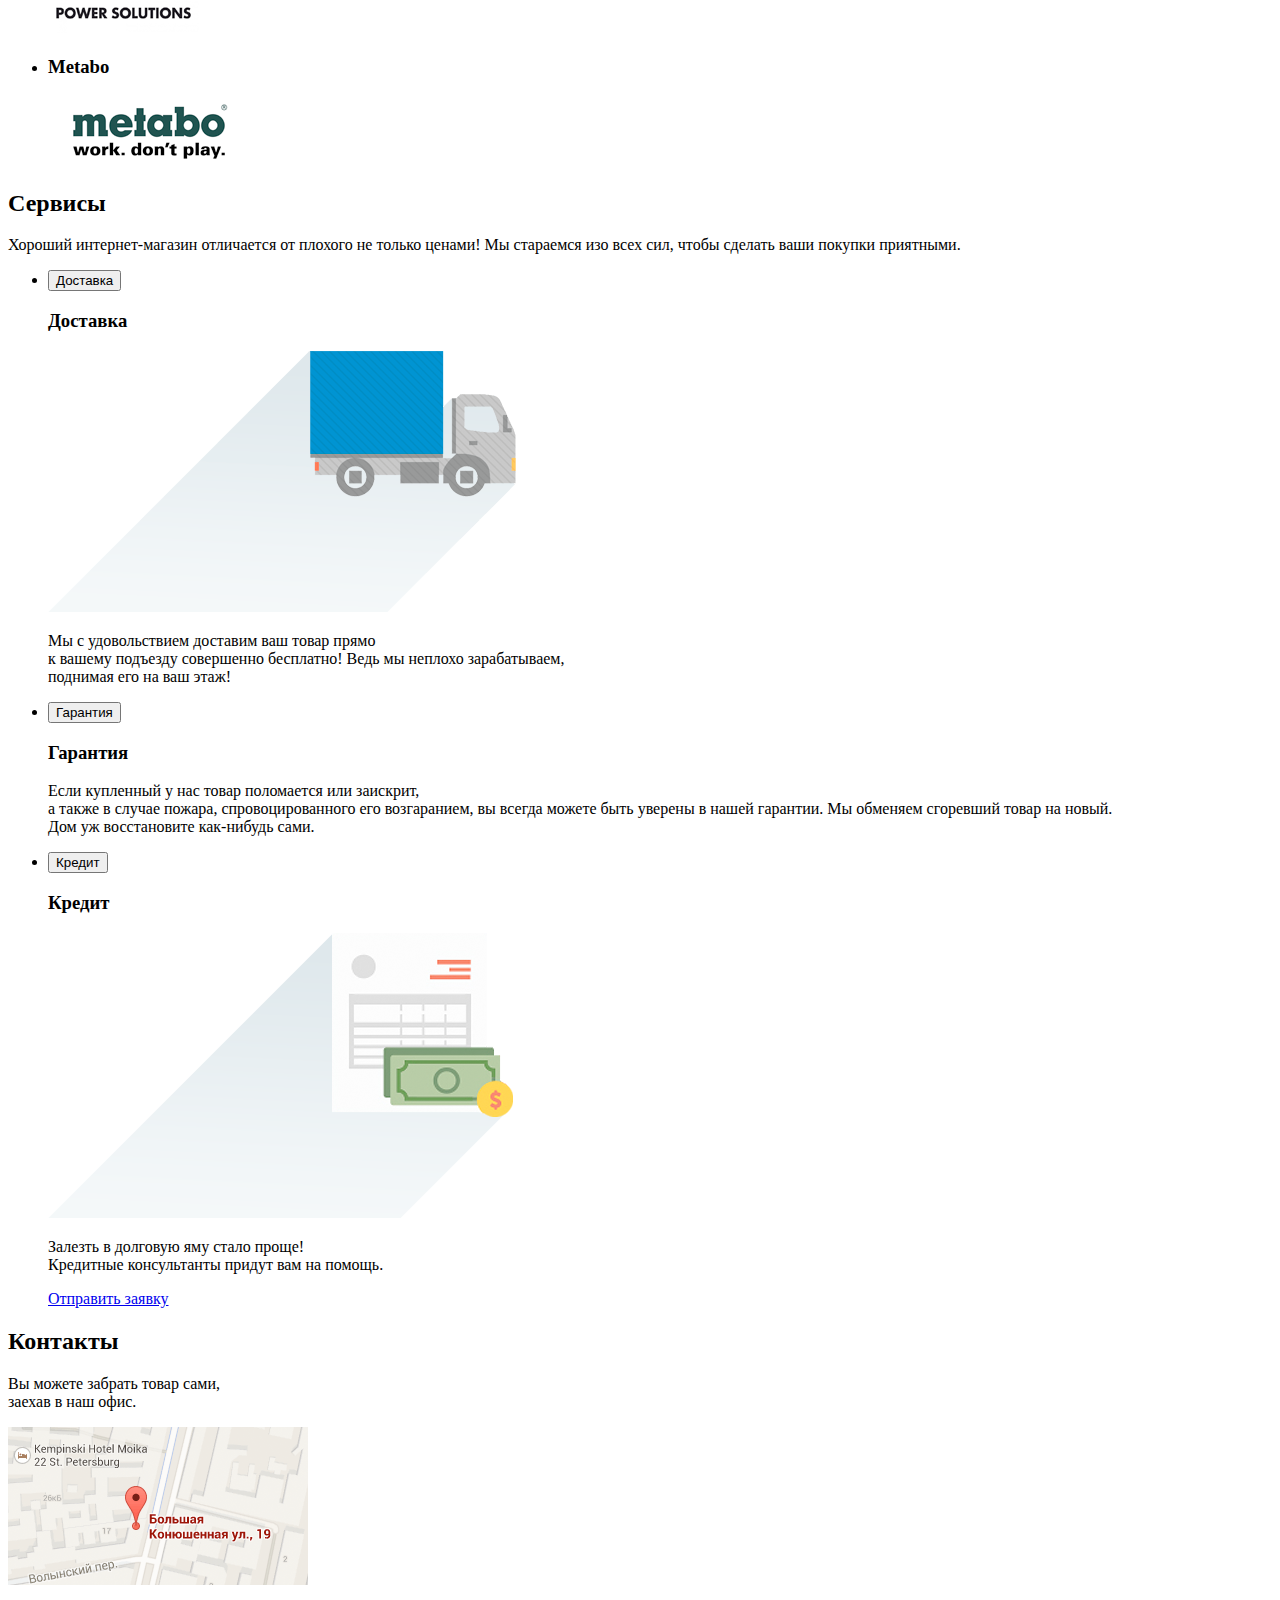
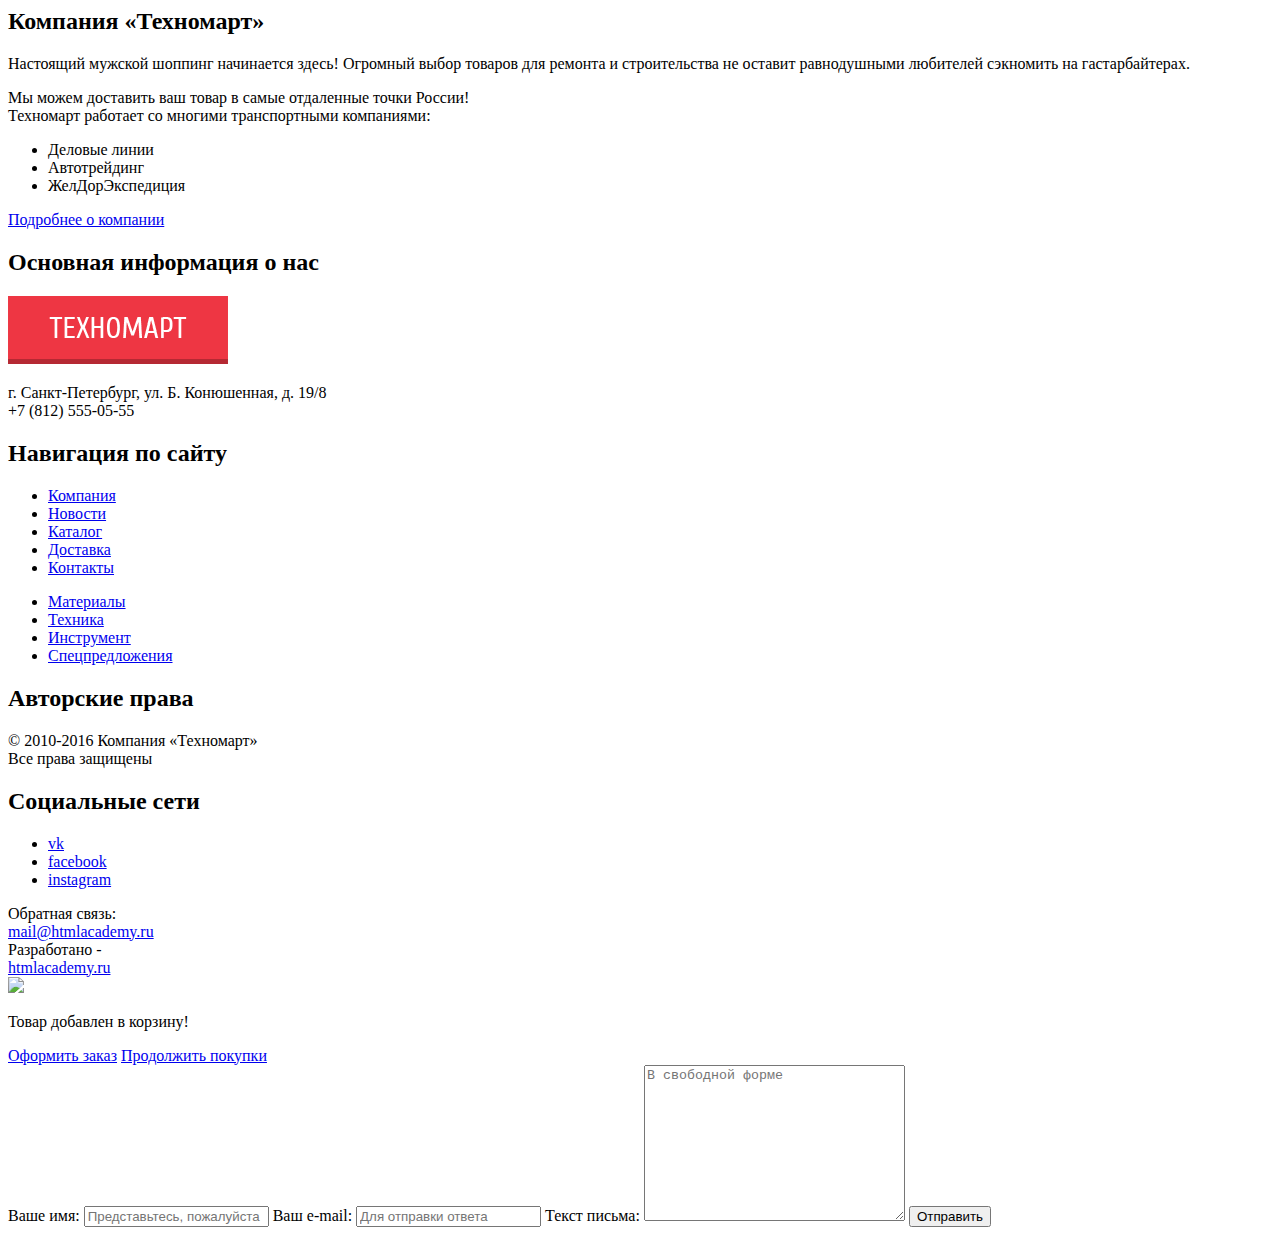
==== commit 7de4db52: "Раздел №4: корректировка 2" ====
--- a/index.html
+++ b/index.html
@@ -46,10 +46,12 @@
 
     <main class="container">
       <article class="drills-and-perforators">
-        <img src="img/slider1.jpg">
-        <img src="img/slider2.jpg">
+        <h2 class="visually-hidden">Дрели и перфораторы</h2>
+        <img src="img/slider1.jpg" alt="Фото с перфоратором">
+        <img src="img/slider2.jpg" alt="Фото с дрелью">
         <button type="button" class="article-button article-button-next visually-hidden" aria-label="Следующий слайд"></button>
         <button type="button" class="article-button article-button-back visually-hidden" aria-label="Предыдущий слайд"></button>
+        <a class="slider-to-catalog" href="catalog.html" aria-label="Ссылка для перехода в каталог">Открыть каталог</a>
       </article>
       <section class="categories">
         <h1 class="visually-hidden">Категории товаров</h1>
@@ -209,7 +211,7 @@
             <p>Залезть в долговую яму стало проще!<br>
               Кредитные консультанты придут вам на помощь.
             </p>
-            <a class="credit-application" href="credit.html" aria-label="Заявка на кредит">Отправить заявку<a>
+            <a class="credit-application" href="credit.html" aria-label="Заявка на кредит">Отправить заявку</a>
           </li>
         </ul>
       </section>
@@ -218,7 +220,7 @@
         <h2>Контакты</h2>
         <p>Вы можете забрать товар сами,<br>
           заехав в наш офис.</p>
-        <img src="img/map.png">
+        <img src="img/map.png" alt="г. Санкт-Петербург, ул. Б. Конюшенная, д. 19/8">
       </section>
       <article class="about-us">
         <h2>Компания «Техномарт»</h2>
@@ -240,8 +242,10 @@
         <section class="info">
           <h2 class="visually-hidden">Основная информация о нас</h2>
           <img src="img/footer-logo.png" alt="Логотип строй магазина «Техномарт»">
-          г. Санкт-Петербург, ул. Б. Конюшенная, д. 19/8<br>
-          +7 (812) 555-05-55
+          <p class="footer-contacts">
+            г. Санкт-Петербург, ул. Б. Конюшенная, д. 19/8<br>
+            +7 (812) 555-05-55
+          </p>
         </section>
         <section class="footer-navigation">
           <h2 class="visually-hidden">Навигация по сайту</h2>
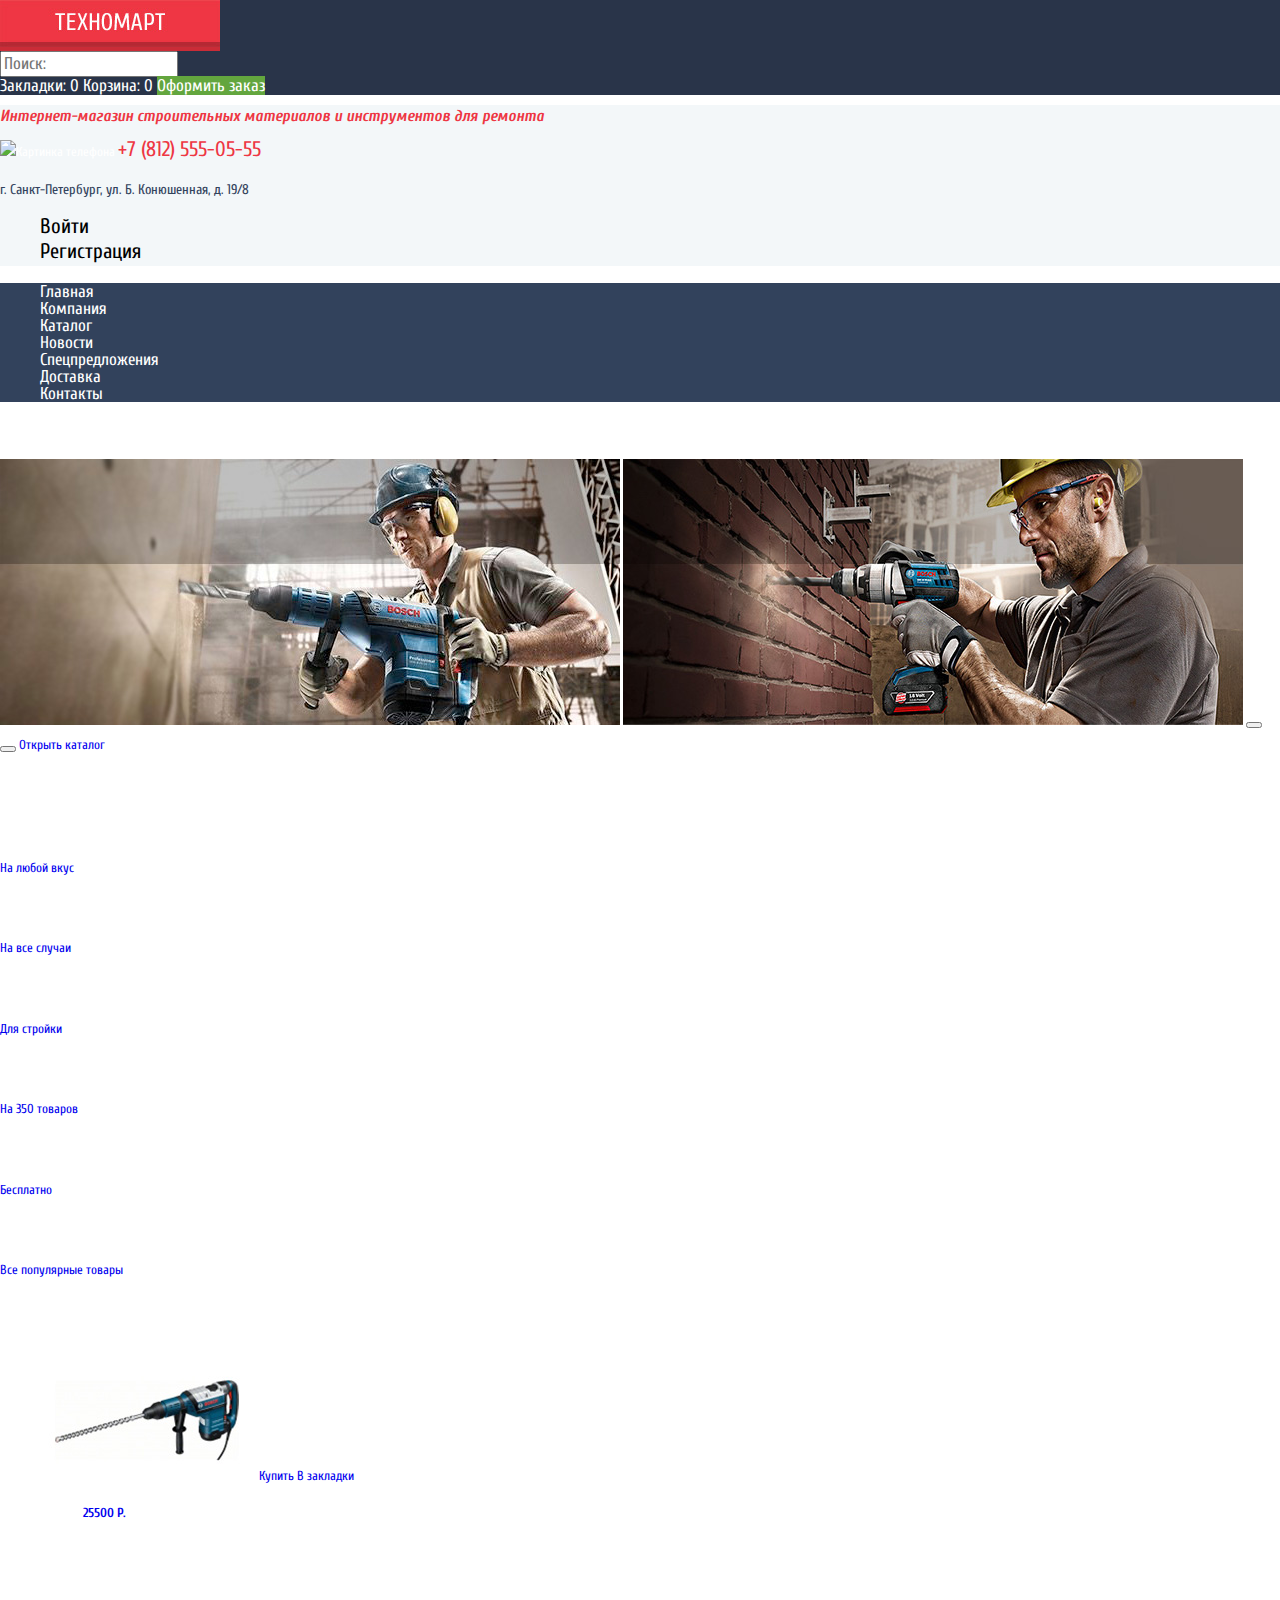
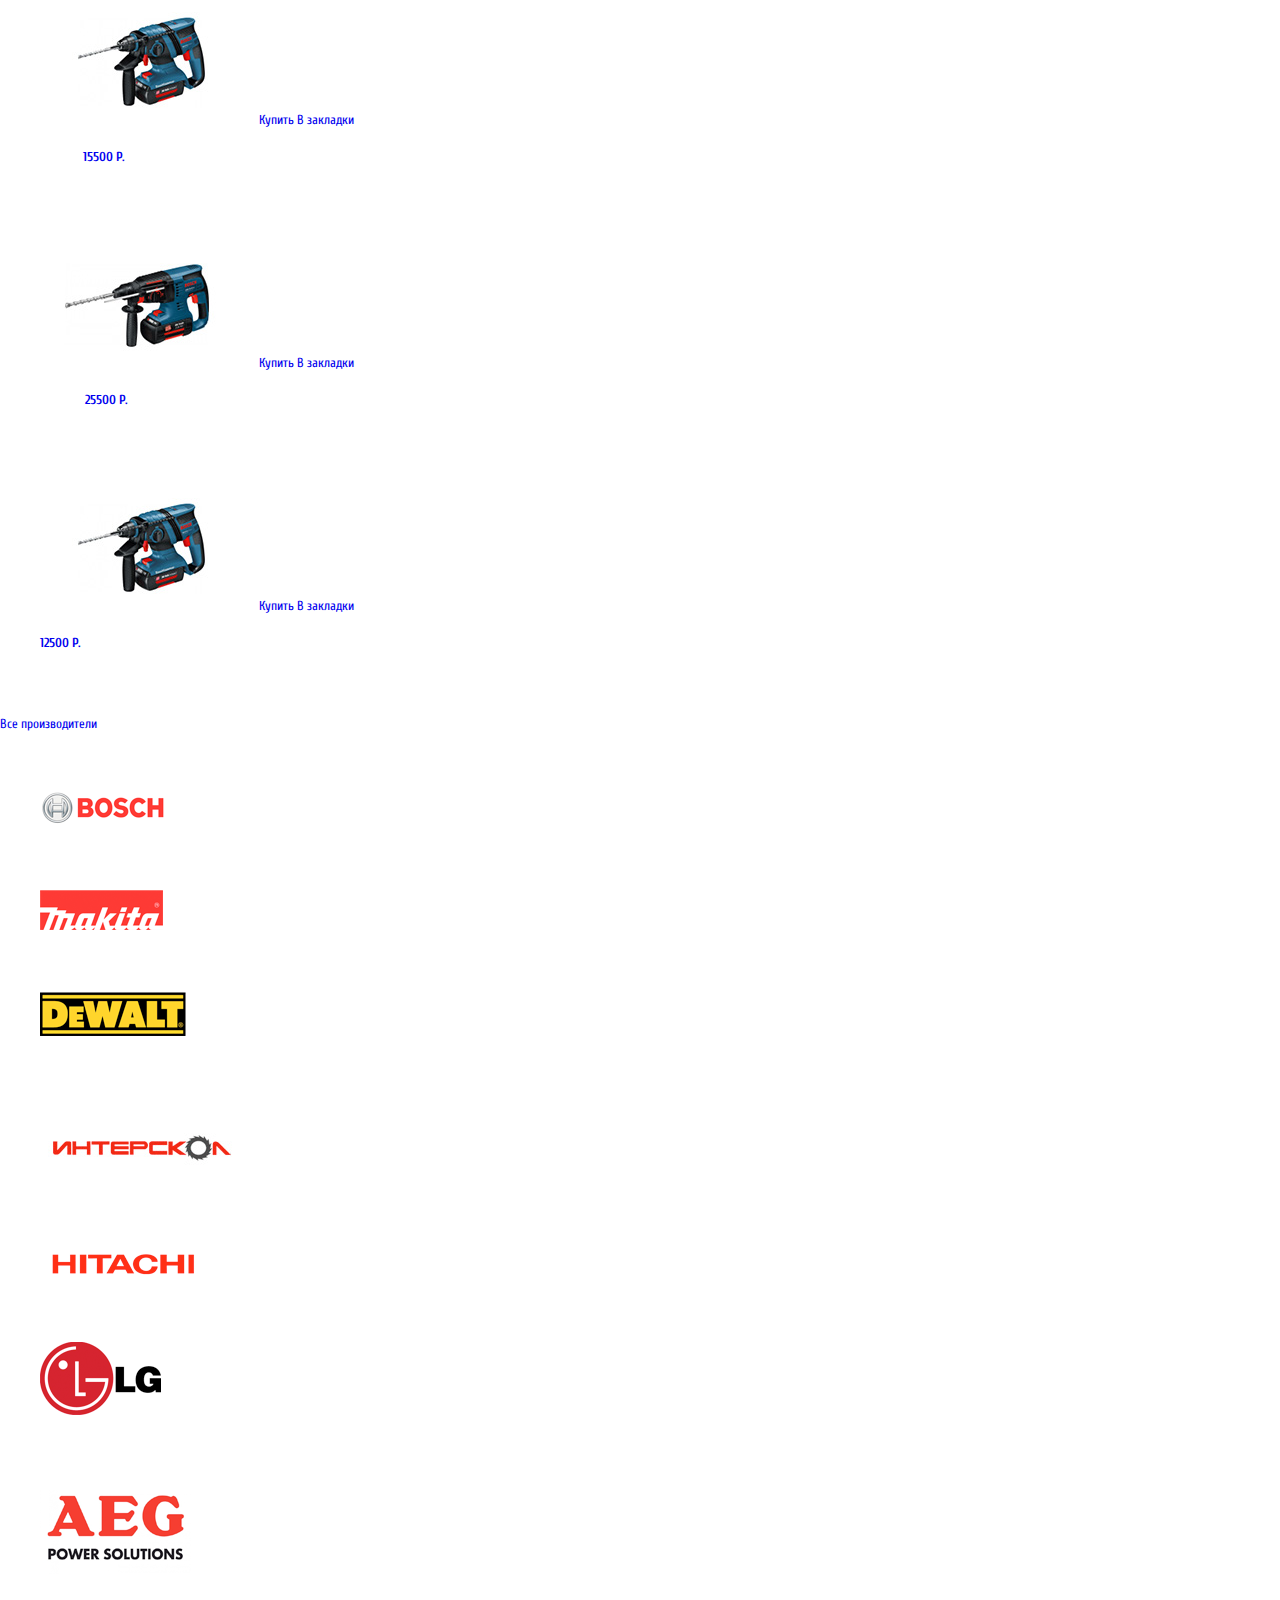
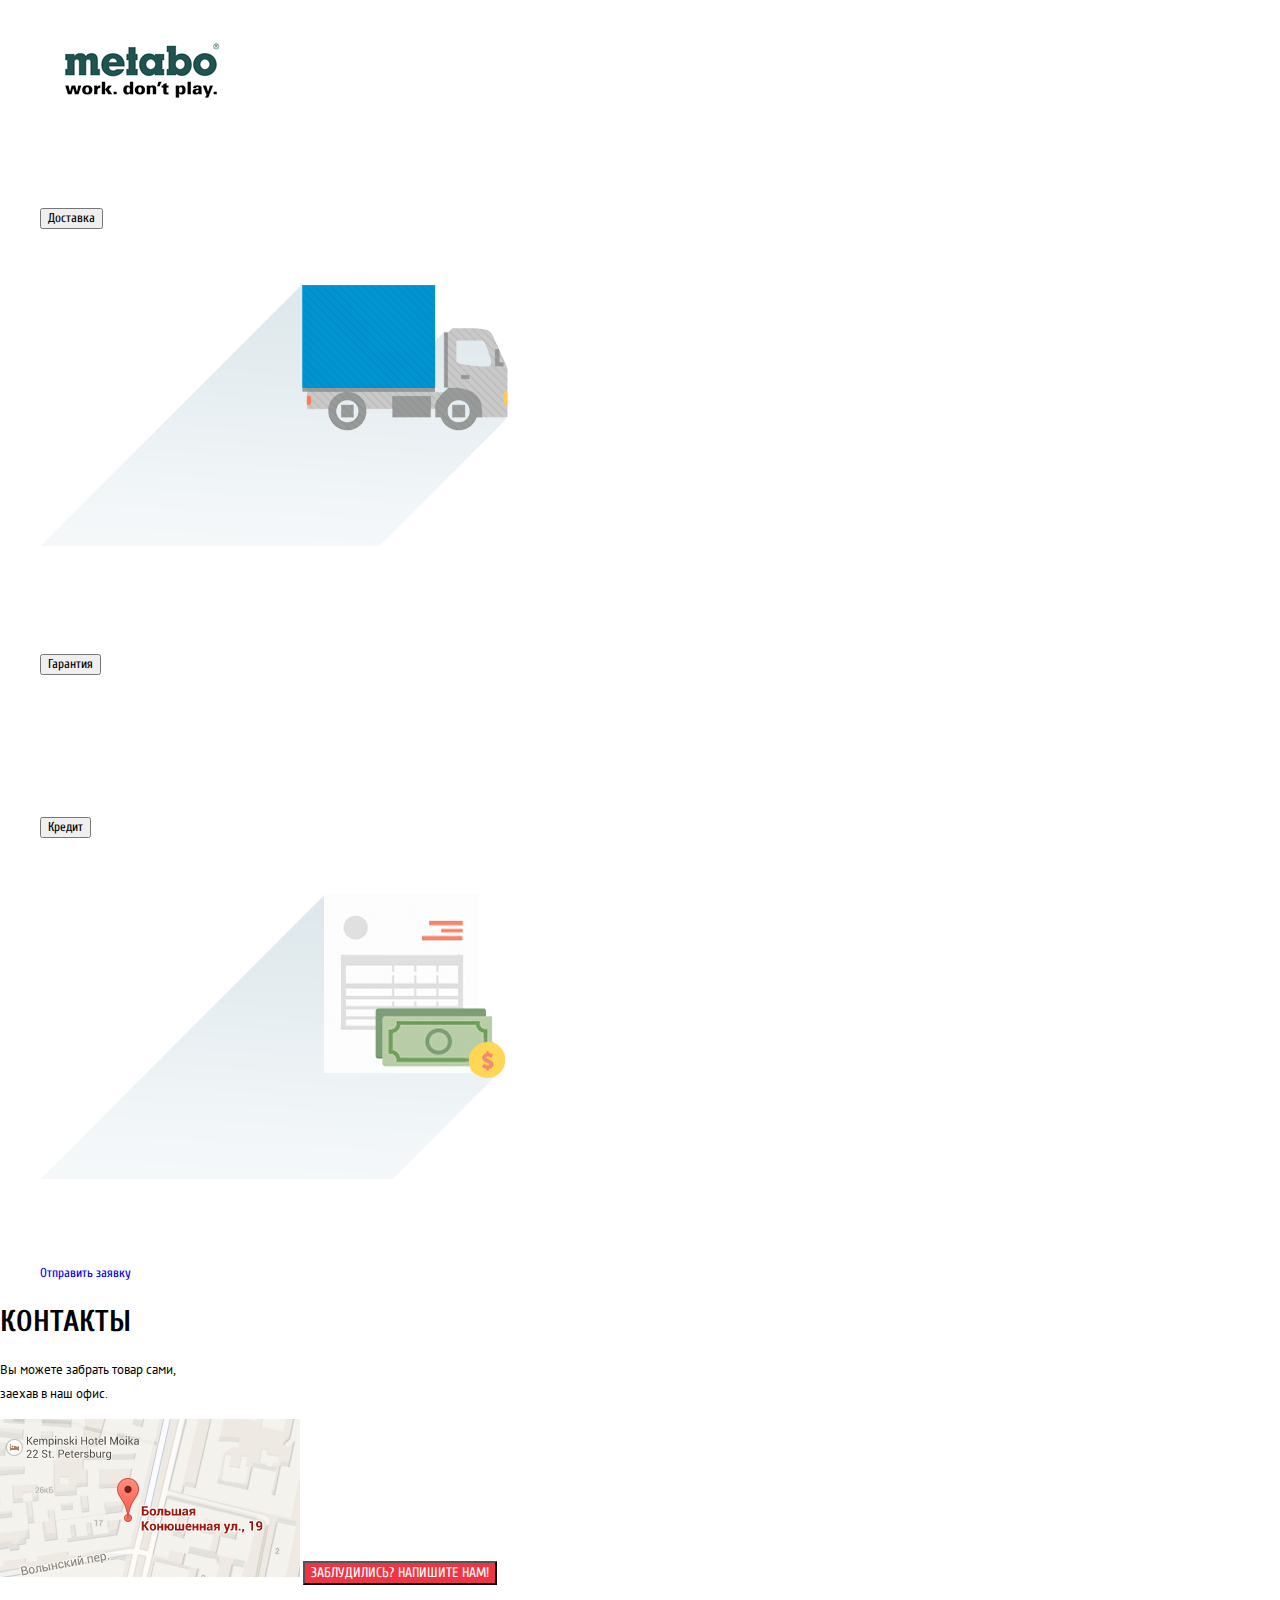
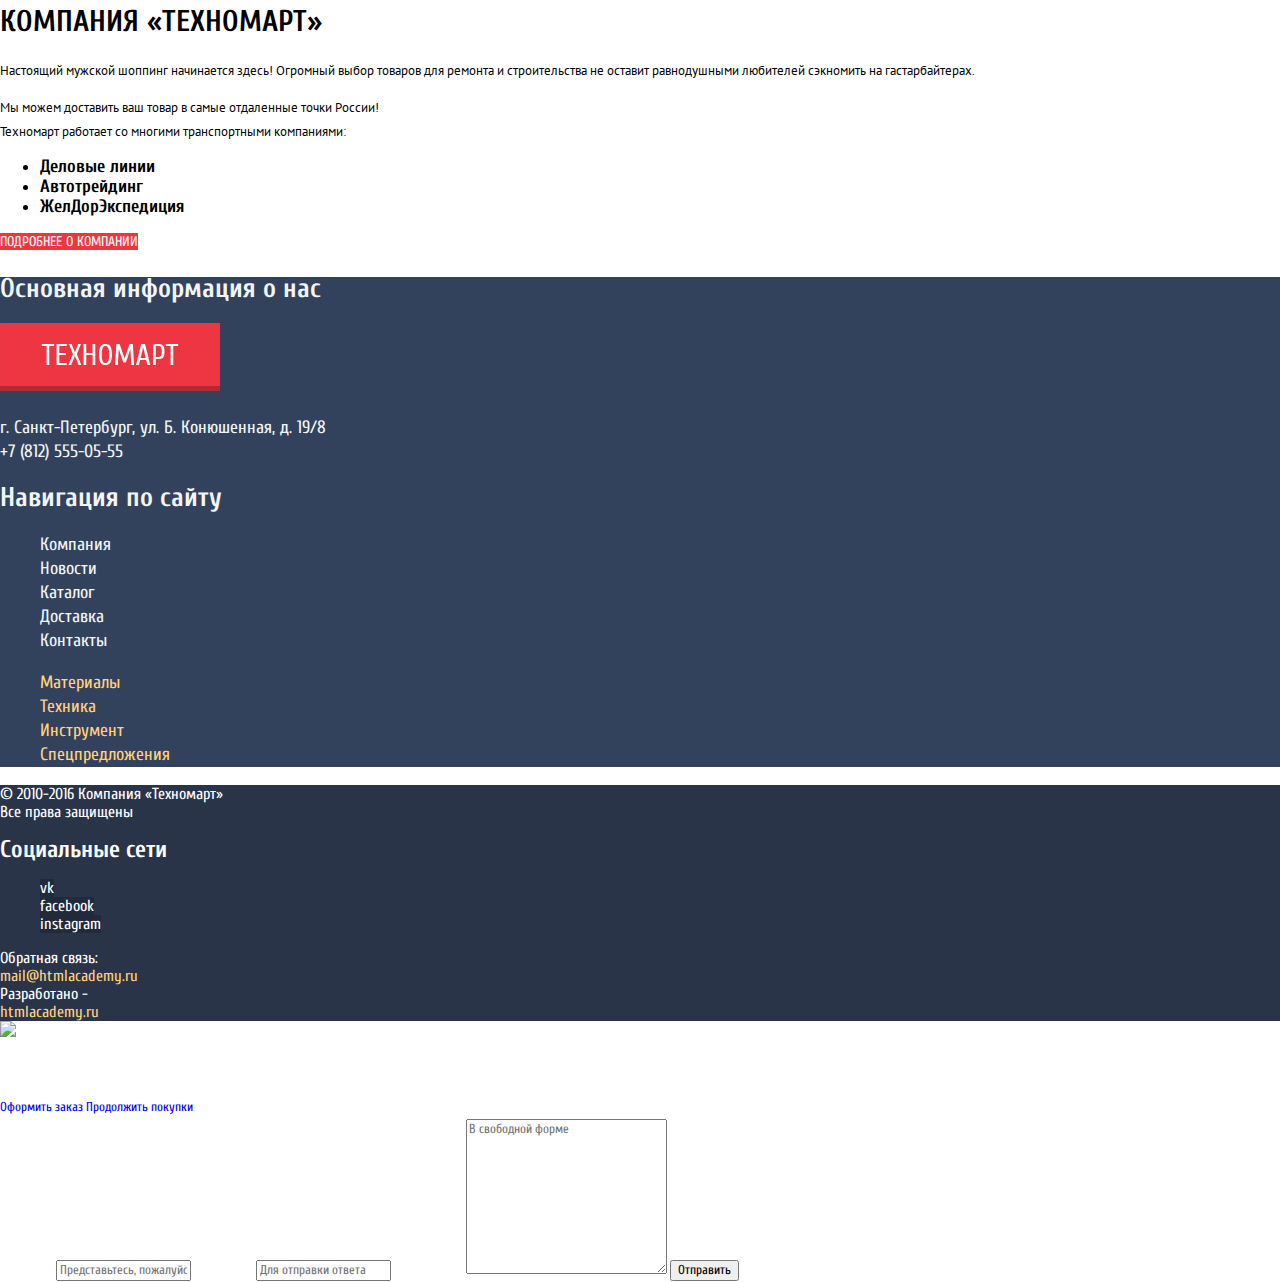
==== commit c26c24d7: "Раздел №5: базовая стилизация idex.html" ====
--- a/index.html
+++ b/index.html
@@ -3,6 +3,9 @@
   <head>
     <meta charset="utf-8">
     <title>Техномарт-строй магазин</title>
+    <link href="https://fonts.googleapis.com/css?family=Cuprum:400,400i,700|PT+Sans:400,700&amp;subset=cyrillic" rel="stylesheet">
+    <link href="css/normalize.css" rel="stylesheet">
+    <link href="css/style.css" rel="stylesheet">
   </head>
   <body>
     <header class="main-header">
@@ -12,21 +15,23 @@
             <img src="img/header-logo.jpg" alt="Логотип строй магазина «Техномарт»">
           </a>
           <div class="search">
-            <form class="search-form" action="https://echo.htmlacademy.ru" method="get">
-              <input type="search" name="search" placeholder="Поиск:" aria-label="Поиск по сайту">
+            <form action="https://echo.htmlacademy.ru" method="get">
+              <input class="entry-field" type="search" name="search" placeholder="Поиск:" aria-label="Поиск по сайту">
             </form>
           </div>
           <a class="bookmarks" href="#bookmarks">Закладки: 0</a>
-          <a class="basket" href="#basket">Корзина: 0</a>
-          <a class="checkout checkout-open" href="#checkout">Оформить заказ</a>
+          <a class="basket empty-basket" href="#basket">Корзина: 0</a>
+          <a class="checkout-open" href="#checkout">Оформить заказ</a>
         </div>
         <section class="user-navigation">
-          <h1><em>Интернет-магазин строительных материалов и инструментов для ремонта</em></h1>
+          <h1 class="index-page-title">Интернет-магазин строительных материалов и инструментов для ремонта</h1>
           <div class="phone-number">
-            <img src="img/icon-phone.svg">
+            <img src="img/icon-phone.svg" alt="Картинка телефона">
             <span class="tel">+7 (812) 555-05-55</span>
           </div>
-          г. Санкт-Петербург, ул. Б. Конюшенная, д. 19/8
+          <p class="header-contacts">
+            г. Санкт-Петербург, ул. Б. Конюшенная, д. 19/8
+          </p>
           <ul class="login-form" aria-label="Ссылки для входа и регистрации">
             <li><a class="login" href="#login">Войти</a></li>
             <li><a class="registration" href="#registration">Регистрация</a></li>
@@ -217,13 +222,14 @@
       </section>
 
       <section class="contacts">
-        <h2>Контакты</h2>
+        <h2 class="contacts-caption">Контакты</h2>
         <p>Вы можете забрать товар сами,<br>
           заехав в наш офис.</p>
         <img src="img/map.png" alt="г. Санкт-Петербург, ул. Б. Конюшенная, д. 19/8">
+        <button type="button" class="opening-window-button">Заблудились? Напишите нам!</button>
       </section>
       <article class="about-us">
-        <h2>Компания «Техномарт»</h2>
+        <h2 class="about-us-caption">Компания «Техномарт»</h2>
         <p>Настоящий мужской шоппинг начинается здесь! Огромный выбор товаров для ремонта и
           строительства не оставит равнодушными любителей сэкномить на гастарбайтерах.</p>
         <p>Мы можем доставить ваш товар в самые отдаленные точки России!<br>
@@ -265,11 +271,12 @@
         </section>
       </div>
       <div class="footer-bottom">
-        <section class="copyright">
-          <h2 class="visually-hidden">Авторские права</h2>
-          © 2010-2016 Компания «Техномарт»<br>
-          Все права защищены
-        </section>
+        <div class="copyright">
+          <p>
+            © 2010-2016 Компания «Техномарт»<br>
+            Все права защищены
+          </p>
+        </div>
         <section class="social-networks">
           <h2 class="visually-hidden">Социальные сети</h2>
           <ul class="social-networks-list">
@@ -278,19 +285,19 @@
             <li><a class="instagram" href="https://www.instagram.com/">instagram</a></li>
           </ul>
         </section>
-        <section class="feedback">
+        <div class="feedback">
           Обратная связь:<br>
           <a class="feedback-link" href="mail@htmlacademy.ru">mail@htmlacademy.ru</a>
-        </section>
-        <section class="developer">
+        </div>
+        <div class="developer">
           Разработано -<br>
           <a class="developer-link" href="https://htmlacademy.ru/intensive/htmlcss">htmlacademy.ru</a>
-        </section>
+        </div>
       </div>
     </footer>
     <!--Первый popup-->
     <div class="product-added">
-      <img src="img/icon-mark.svg">
+      <img src="img/icon-mark.svg" alt="Изображение в виде галочки">
       <p>Товар добавлен в корзину!</p>
       <a class="checkout checkout-inside" href="#checkout">Оформить заказ</a>
       <a class="continue-shopping" href="index.html">Продолжить покупки</a>
--- a/css/style.css
+++ b/css/style.css
@@ -0,0 +1,239 @@
+body {
+  margin: 0;
+  padding: 0;
+
+  font-family: "Cuprum", sans-serif;
+  font-size: 13px;
+  line-height: 24px;
+  font-weight: 400;
+  color: #ffffff;
+
+  background-color: #ffffff;
+}
+
+a {
+  text-decoration: none;
+}
+
+.main-header-logo:hover {
+  background-color: #ca2c37;
+}
+
+.main-header-logo:active {
+  background-color: #ba2732;
+}
+
+.order-navigation {
+  font-size: 17px;
+  line-height: 18px;
+  font-weight: 400;
+  color: #ffffff;
+  background-color: #293449;
+}
+
+.checkout-open {
+  background-color: #63a63e;
+}
+
+.order-navigation a,
+.site-navigation a {
+  color: #ffffff;
+}
+
+.login-form,
+.site-navigation,
+.footer-navigation-list-1,
+.footer-navigation-list-2,
+.social-networks-list {
+  list-style: none;
+}
+
+
+.entry-field:hover,
+.bookmarks:hover,
+.empty-basket:hover {
+  background-color: #212a3a;
+}
+
+.checkout-open:hover {
+  background-color: #5fbb2d;
+}
+
+.bookmarks:active,
+.empty-basket:active {
+  opacity: 0.6;
+  background-color: #161d29;
+}
+
+.checkout-open:active {
+  background-color: #518534;
+  opacity: 0.5;
+}
+
+.entry-field:focus {
+  background-color: #ffffff;
+  color: #262626;
+}
+
+.user-navigation {
+  background-color: #f3f7f9;
+}
+
+.index-page-title {
+  font-size: 16px;
+  font-style: italic;
+  line-height: 23px;
+  color: #ee3643;
+}
+
+.phone-number .tel {
+  font-size: 21px;
+  font-weight: 400;
+  line-height: 21px;
+  color: #ee3643;
+}
+
+.header-contacts {
+  font-size: 14px;
+  font-weight: 400;
+  line-height: 24px;
+  color: #32425c;
+}
+
+
+.login-form a {
+  font-size: 21px;
+  font-weight: 400;
+  line-height: 21px;
+  color: #000000;
+}
+
+.login-form a:hover {
+  color: #ee3643;
+}
+
+.login-form a:active {
+  color: #000000;
+  opacity: 0.3;
+}
+
+.site-navigation {
+  font-size: 17px;
+  font-weight: 400;
+  line-height: 17px;
+  background-color: #32425c;
+}
+
+.site-navigation a:hover {
+  background-color: #293449;
+}
+
+.site-navigation a:active {
+  background-color: #1d2739;
+  opacity: 0.5
+}
+
+.contacts-caption,
+.about-us-caption {
+  font-size: 30px;
+  font-weight: 30px;
+  text-transform: uppercase;
+  color: #000000;
+}
+
+.about-us p,
+.contacts p {
+  font-family: "PT Sans", sans-serif;
+  font-size: 13px;
+  font-weight: 400;
+  line-height: 24px;
+  color: #000000;
+}
+
+.transport-companies li {
+  font-size: 18px;
+  font-weight: 700;
+  line-height: 20px;
+  color: #000000;
+
+}
+
+.more-info-about-us,
+.opening-window-button {
+  font-size: 14px;
+  font-weight: 400;
+  line-height: 18px;
+  text-transform: uppercase;
+  color: #ffffff;
+  background-color: #ee3643;
+}
+
+.more-info-about-us:hover,
+.opening-window-button:hover {
+  background-color: #ca2c37;
+}
+
+.more-info-about-us:active,
+.opening-window-button:active {
+  background-color: #ba2732;
+}
+
+.main-footer .footer-top {
+  font-size: 18px;
+  font-weight: 400;
+  line-height: 24px;
+  color: #f1f5f7;
+  background-color: #32425c;
+}
+
+.footer-navigation-list-1 a {
+  color: #f1f5f7;
+}
+
+.footer-navigation-list-2 a {
+  color: #ffd180;
+}
+
+.footer-navigation-list-1 a:hover,
+.footer-navigation-list-2 a:hover {
+  text-decoration: underline;
+}
+
+.footer-navigation-list-1 a:active,
+.footer-navigation-list-2 a:active {
+  text-decoration: none;
+  opacity: 0.5;
+}
+
+.main-footer .footer-bottom {
+  font-size: 16px;
+  font-weight: 400;
+  line-height: 18px;
+  background-color: #293449;
+}
+
+.social-networks-list a {
+  background-color: #212a3a;
+  color: #ffffff;
+}
+
+.social-networks-list a:hover,
+.social-networks-list a:active {
+  background-color: #ee3643
+}
+
+.feedback a,
+.developer a {
+  color: #ffd180;
+}
+
+.feedback a:hover,
+.developer a:hover {
+  text-decoration: underline;
+}
+
+.feedback a:active,
+.developer a:active {
+  text-decoration: none;
+  color: #ee3643;
+}
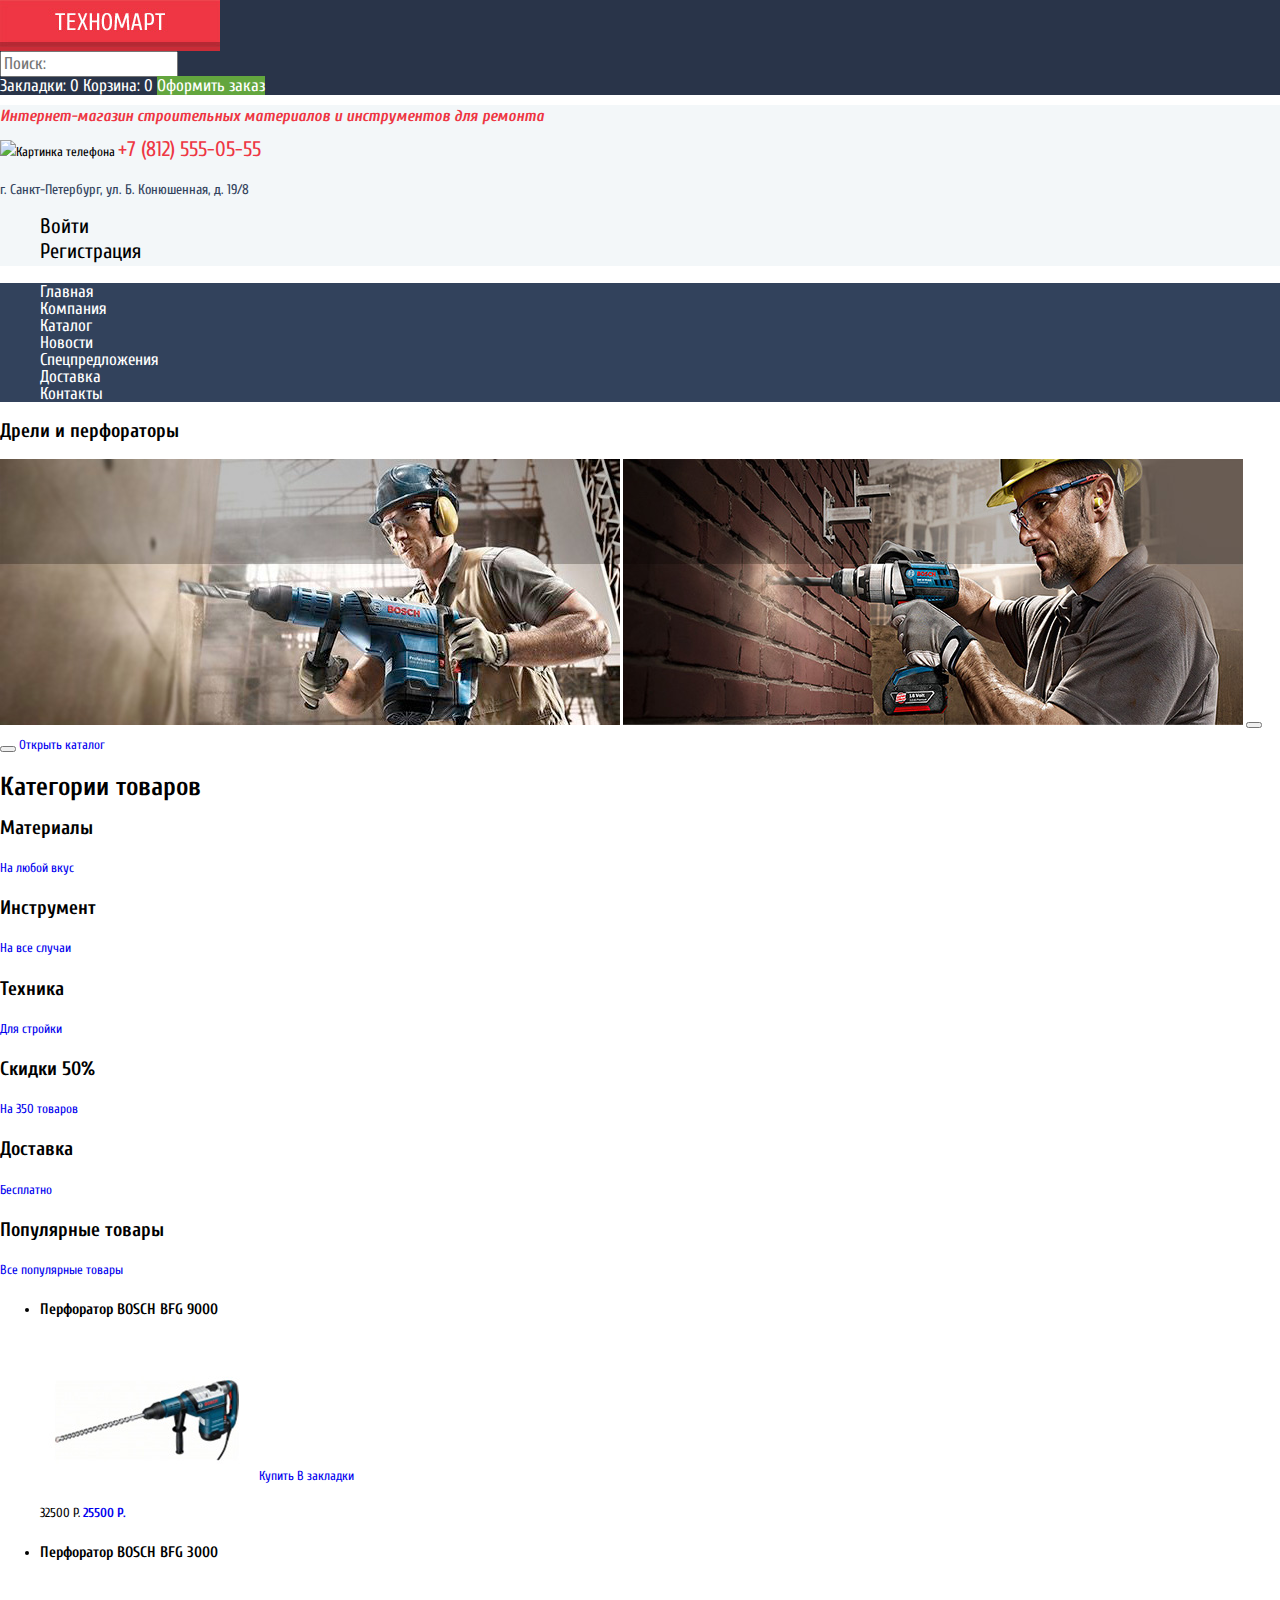
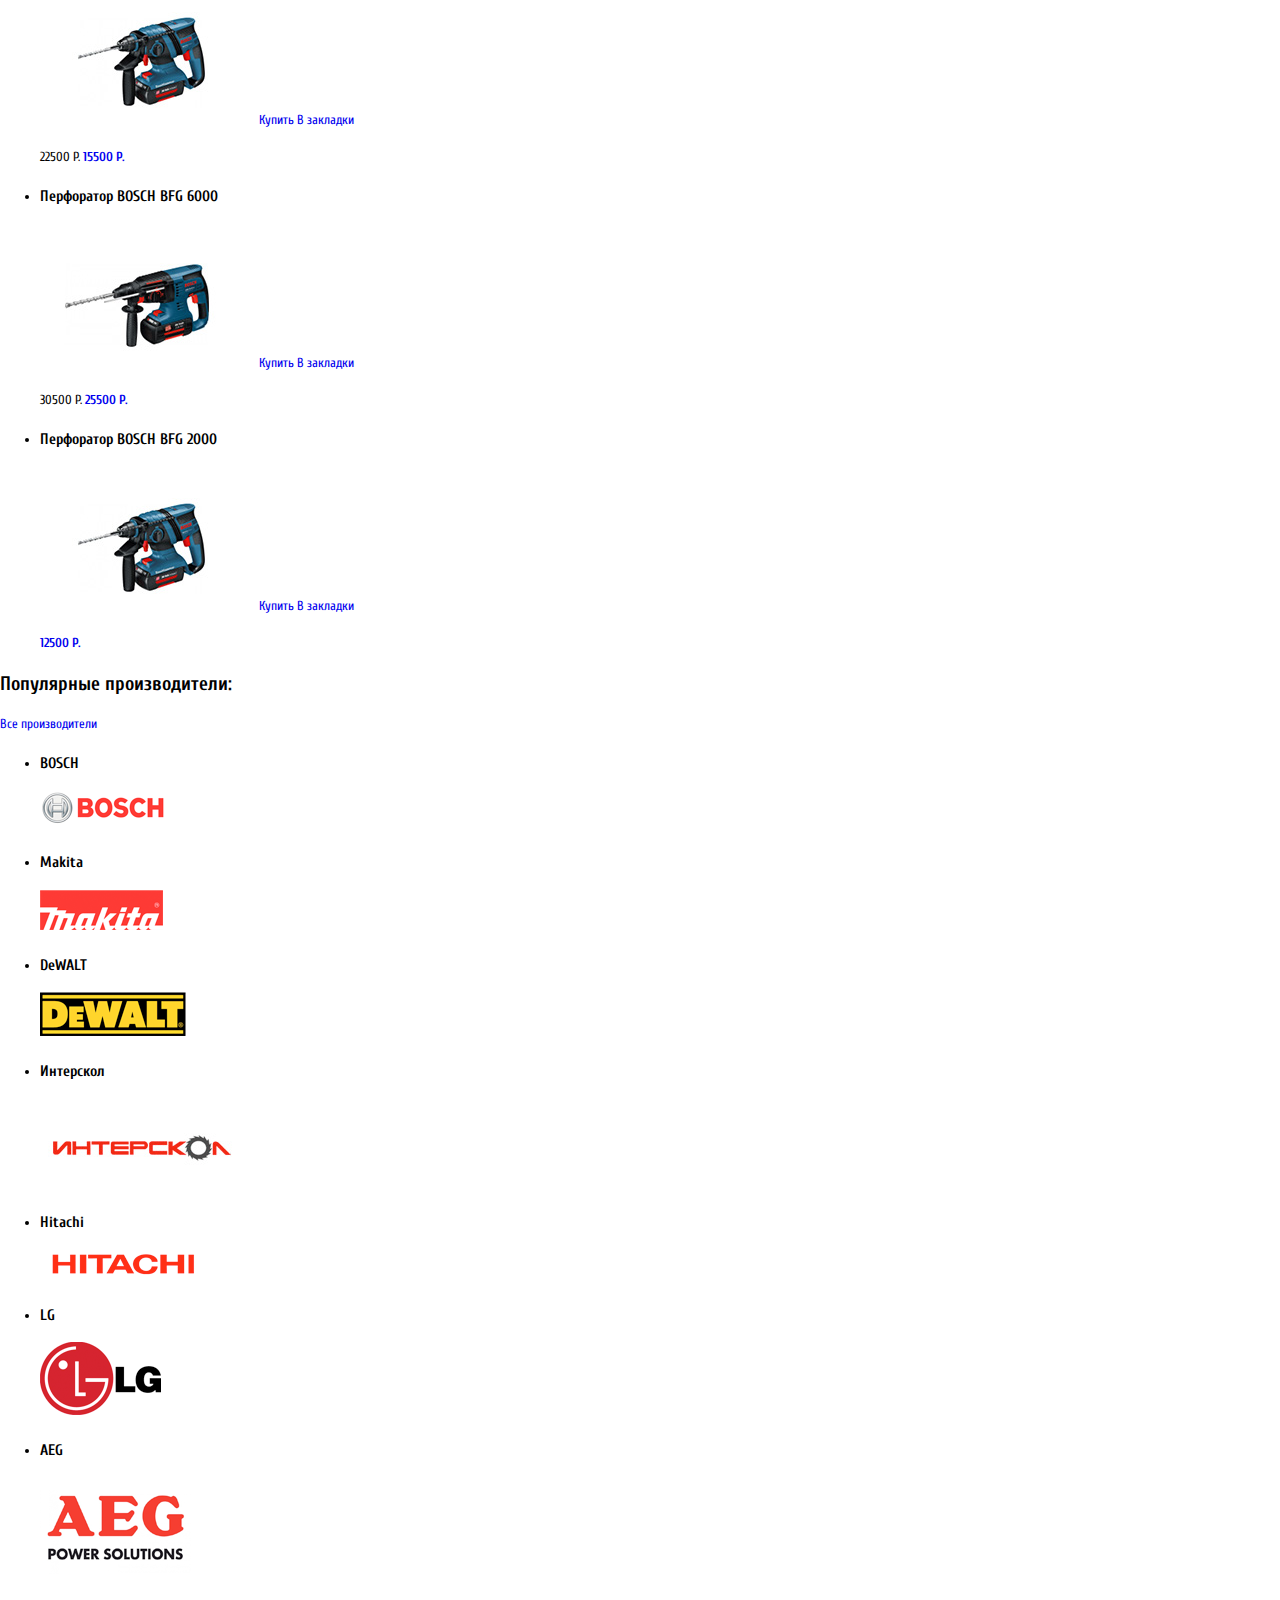
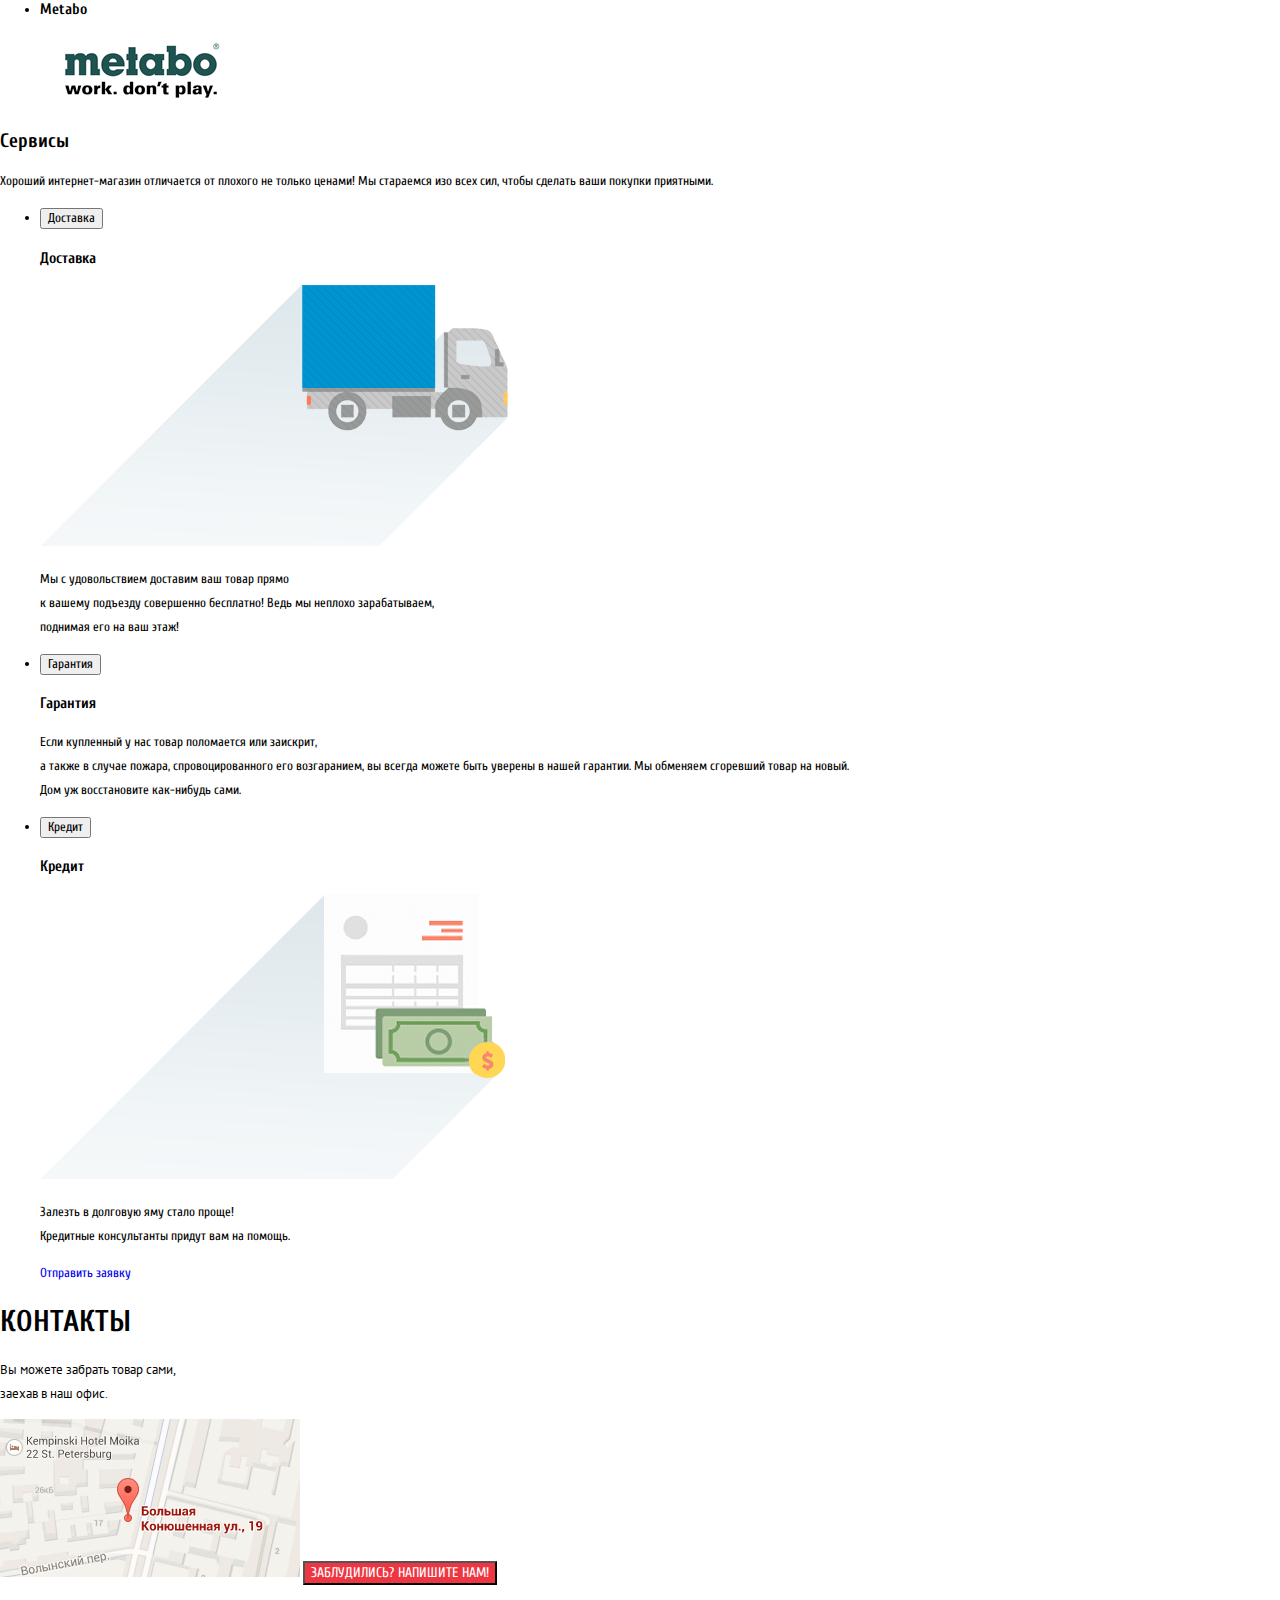
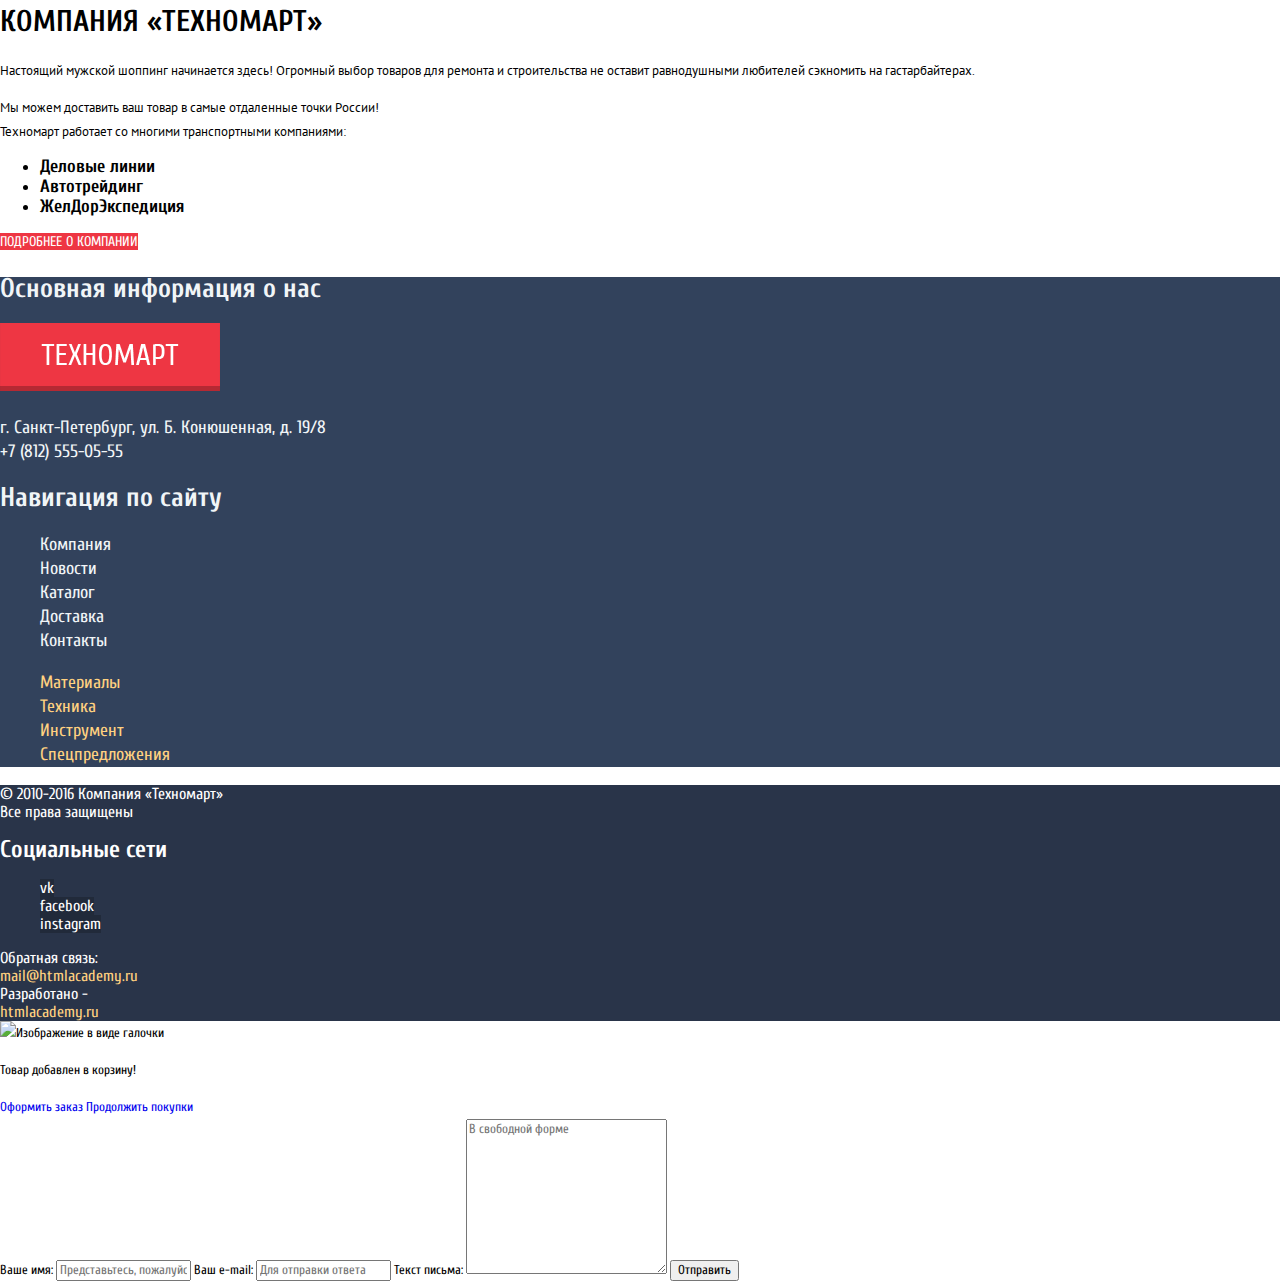
==== commit ecdb6de7: "Раздел №5: базовая стилизация catalog.html" ====
--- a/index.html
+++ b/index.html
@@ -49,7 +49,7 @@
       </nav>
     </header>
 
-    <main class="container">
+    <main class="index-container">
       <article class="drills-and-perforators">
         <h2 class="visually-hidden">Дрели и перфораторы</h2>
         <img src="img/slider1.jpg" alt="Фото с перфоратором">
--- a/css/style.css
+++ b/css/style.css
@@ -6,7 +6,7 @@
   font-size: 13px;
   line-height: 24px;
   font-weight: 400;
-  color: #ffffff;
+  color: #000000;
 
   background-color: #ffffff;
 }
@@ -29,6 +29,19 @@
   font-weight: 400;
   color: #ffffff;
   background-color: #293449;
+}
+
+.full-basket {
+  background-color: #ee3643;
+}
+
+.full-basket:hover {
+  background-color: #161d29;
+}
+
+.full-basket:active {
+  background-color: #161d29;
+  opacity: 0.5;
 }
 
 .checkout-open {
@@ -79,13 +92,16 @@
   background-color: #f3f7f9;
 }
 
-.index-page-title {
+.index-page-title,
+.store-type {
   font-size: 16px;
   font-style: italic;
+  font-weight: 700;
   line-height: 23px;
   color: #ee3643;
 }
 
+
 .phone-number .tel {
   font-size: 21px;
   font-weight: 400;
@@ -101,7 +117,8 @@
 }
 
 
-.login-form a {
+.login-form a,
+.authorized-user p {
   font-size: 21px;
   font-weight: 400;
   line-height: 21px;
@@ -114,6 +131,27 @@
 
 .login-form a:active {
   color: #000000;
+  opacity: 0.3;
+}
+
+.authorized-user p:active {
+  opacity: 0.3;
+}
+
+.authorized-user-menu a {
+  font-size: 16px;
+  font-weight: 400;
+  line-height: 18px;
+  text-decoration: underline;
+  color: #32425c;
+}
+
+.authorized-user-menu a:hover {
+  color: #ee3643;
+}
+
+.authorized-user-menu a:active {
+  color: #32425c;
   opacity: 0.3;
 }
 
@@ -132,6 +170,133 @@
   background-color: #1d2739;
   opacity: 0.5
 }
+
+.catalog-container {
+  color: #000000;
+}
+
+.firms-filter-list,
+.powered-puncher-filter-list,
+.sorting-list,
+.puncher-list {
+  list-style: none;
+}
+
+.catalog-page-title {
+  font-size: 30px;
+  font-weight: 400;
+  line-height: 30px;
+  text-transform: uppercase;
+  color: #32425c;
+}
+
+.filter h3 {
+  font-family: "PT Sans", sans-serif;
+  font-size: 17px;
+  font-weight: 700;
+  text-transform: uppercase;
+  line-height: 30px;
+
+}
+
+.filter-title,
+.sorting-title,
+.show-result {
+  font-size: 13px;
+  font-weight: 400;
+  line-height: 18px;
+  text-transform: uppercase;
+}
+
+.filter label {
+  font-family: "PT Sans", sans-serif;
+  font-size: 15px;
+  font-weight: 400;
+  line-height: 20px;
+  text-transform: uppercase;
+}
+
+.sorting-list .sort-type {
+  font-family: "PT Sans", sans-serif;
+  font-size: 13px;
+  font-weight: 400;
+  line-height: 18px;
+  color: rgba(0, 0, 0, 0.3);
+  text-transform: uppercase;
+  text-decoration: underline dotted;
+  text-decoration-color: #ee3643;
+}
+
+.sorting-list .by-price-active {
+  color: rgba(238, 54, 67, 1);
+  text-decoration: none;
+}
+
+.sorting-list .sort-type:hover {
+  color: rgba(0, 0, 0, 1);
+  text-decoration: underline;
+  text-decoration-color: #ee3643;
+}
+
+.puncher-list h3 {
+  font-family: "PT Sans", sans-serif;
+  font-size: 18px;
+  font-weight: 700;
+  line-height: 20px;
+}
+
+.puncher-list .old-price {
+  font-family: "PT Sans", sans-serif;
+  font-size: 17px;
+  font-weight: 700;
+  line-height: 18px;
+  color: #999999;
+  text-decoration: line-through;
+}
+
+.puncher-list .new-price {
+  font-family: "PT Sans", sans-serif;
+  font-size: 17px;
+  font-weight: 700;
+  line-height: 18px;
+  color: #ffffff;
+  background-color: #ee3643;
+}
+
+
+.puncher-list .to-basket {
+  font-size: 14px;
+  font-weight: 400;
+  line-height: 18px;
+  color: #ffffff;
+  text-transform: uppercase;
+  background-color: #63a63e;
+}
+
+.puncher-list .to-bookmarks {
+  font-size: 14px;
+  font-weight: 400;
+  line-height: 18px;
+  color: #32425c;
+  text-transform: uppercase;
+}
+
+.puncher-list .new-price:hover {
+  background-color: #ca2c37;
+}
+
+.puncher-list .to-basket:hover {
+  background-color: #5fbb2d;
+}
+
+.puncher-list .to-basket:active {
+  background-color: #518534;
+}
+
+.puncher-list .new-price:active {
+  background-color: #ba2732;
+}
+
 
 .contacts-caption,
 .about-us-caption {
@@ -209,6 +374,7 @@
   font-size: 16px;
   font-weight: 400;
   line-height: 18px;
+  color: #ffffff;
   background-color: #293449;
 }
 
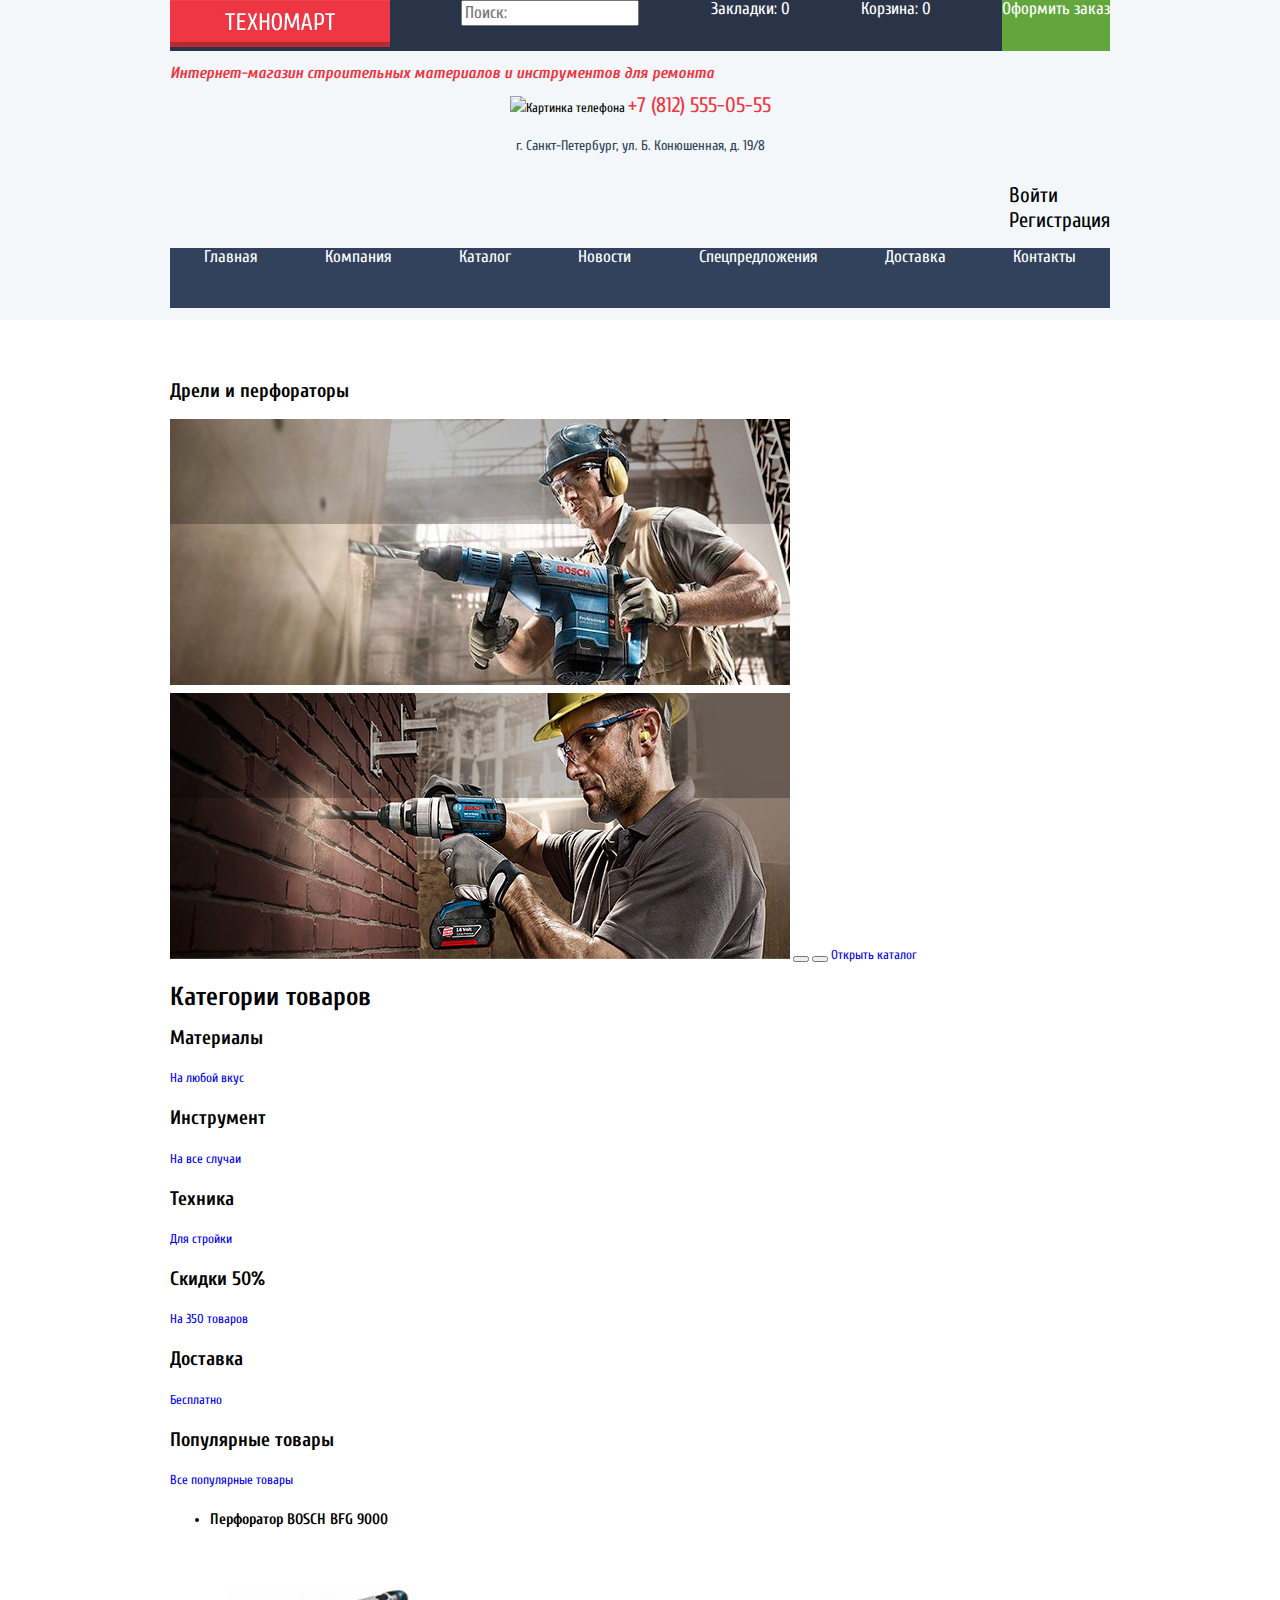
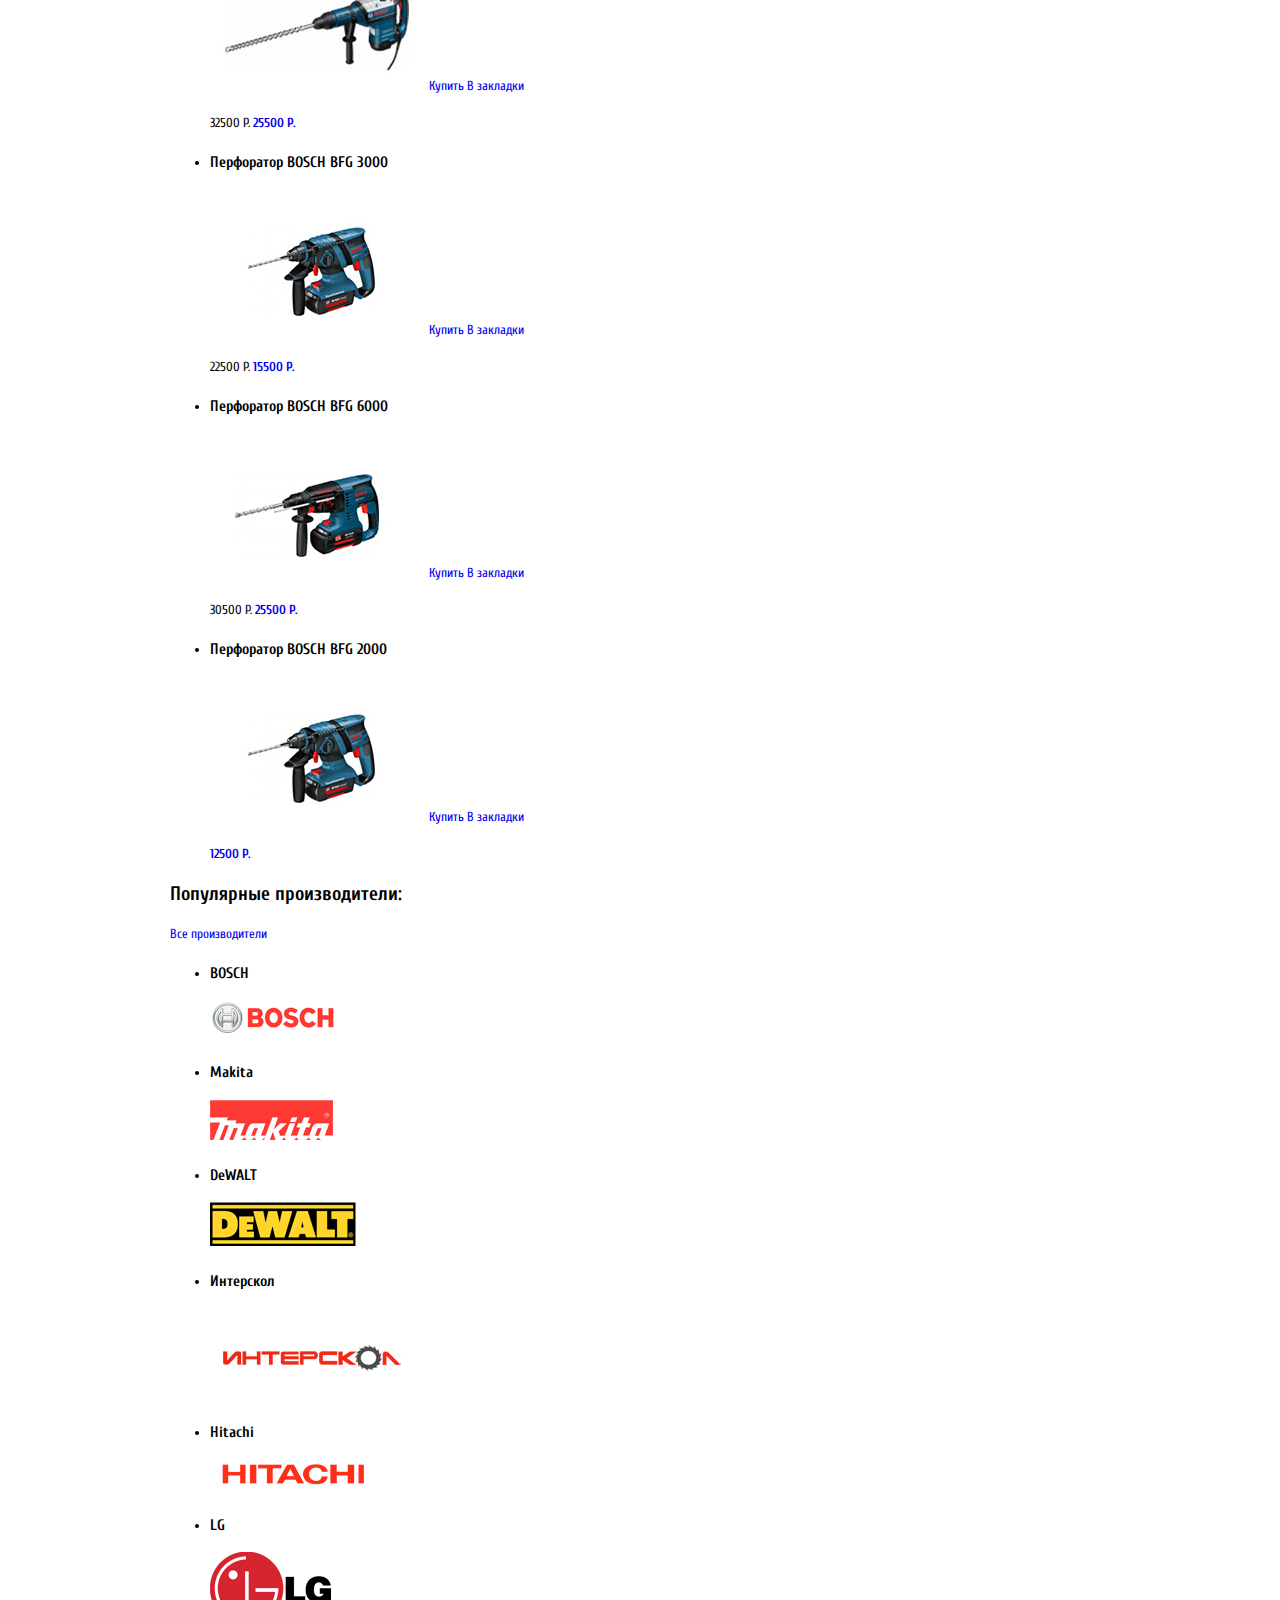
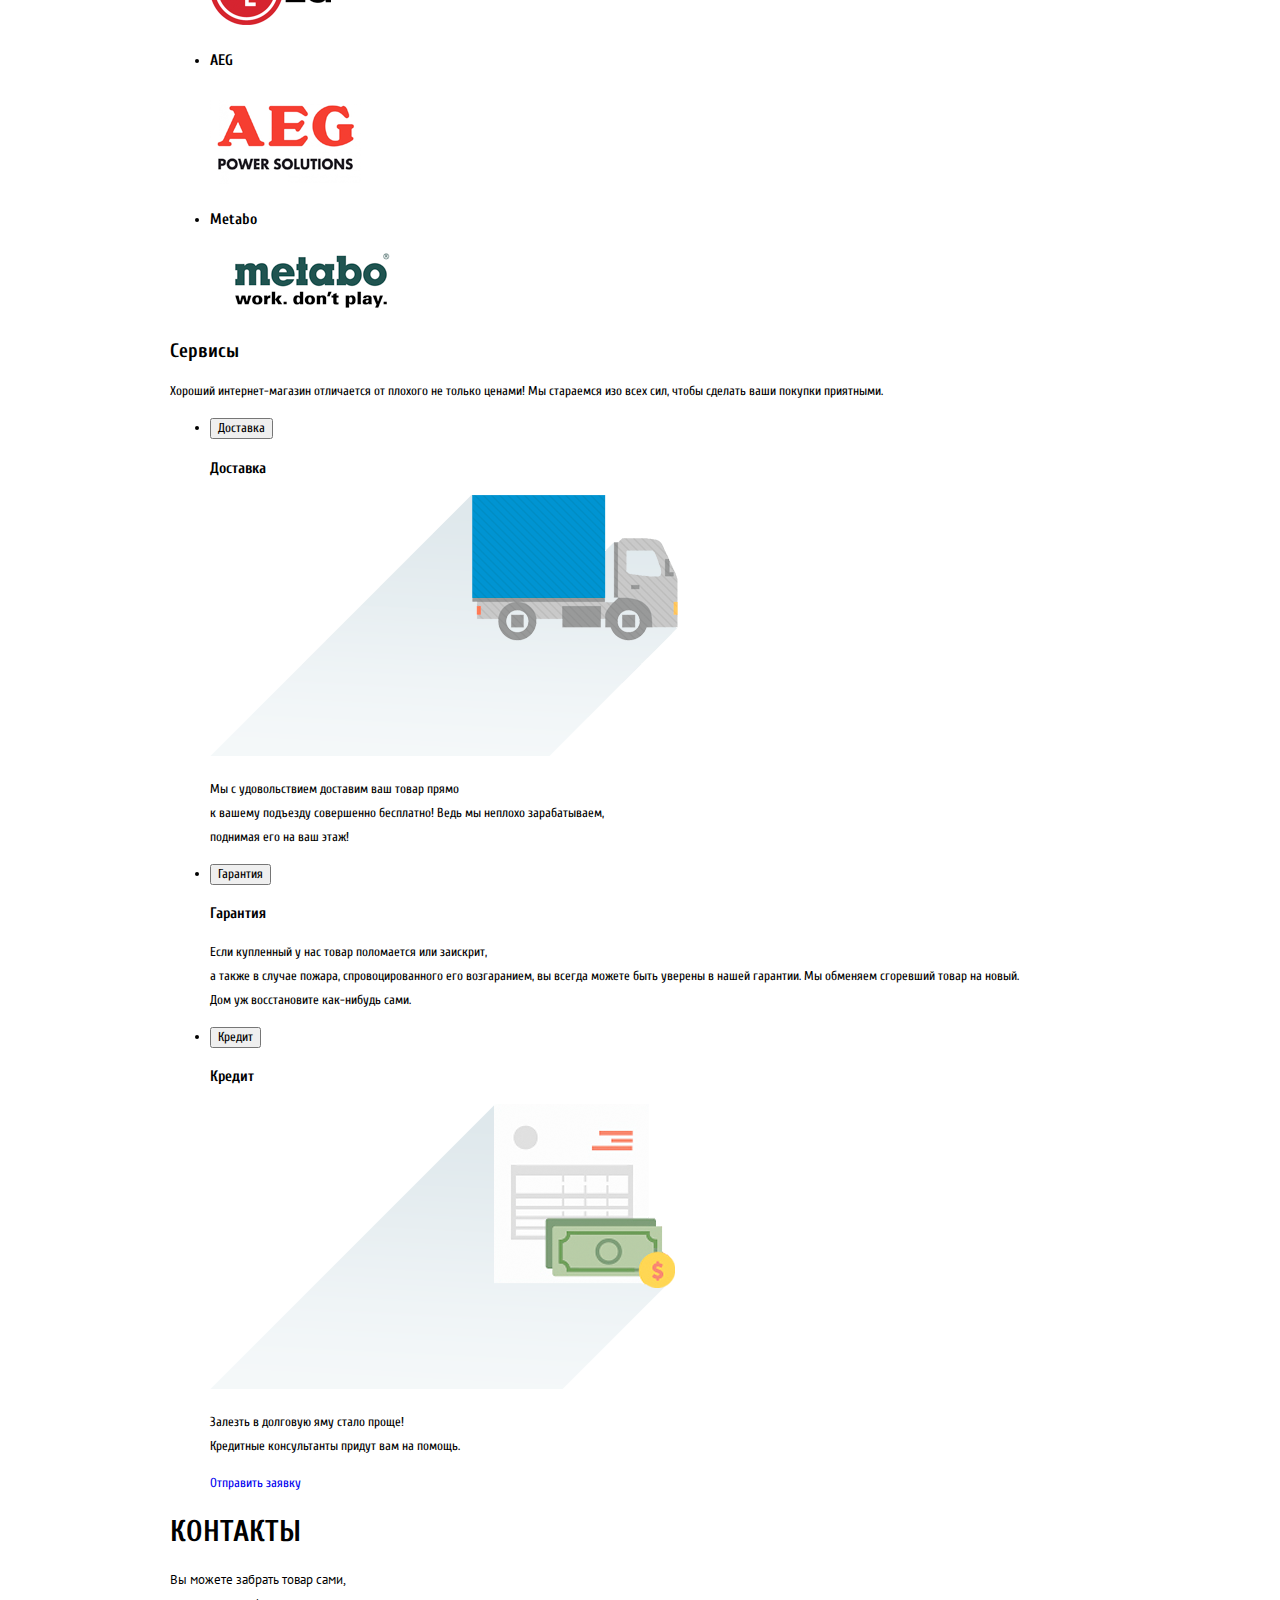
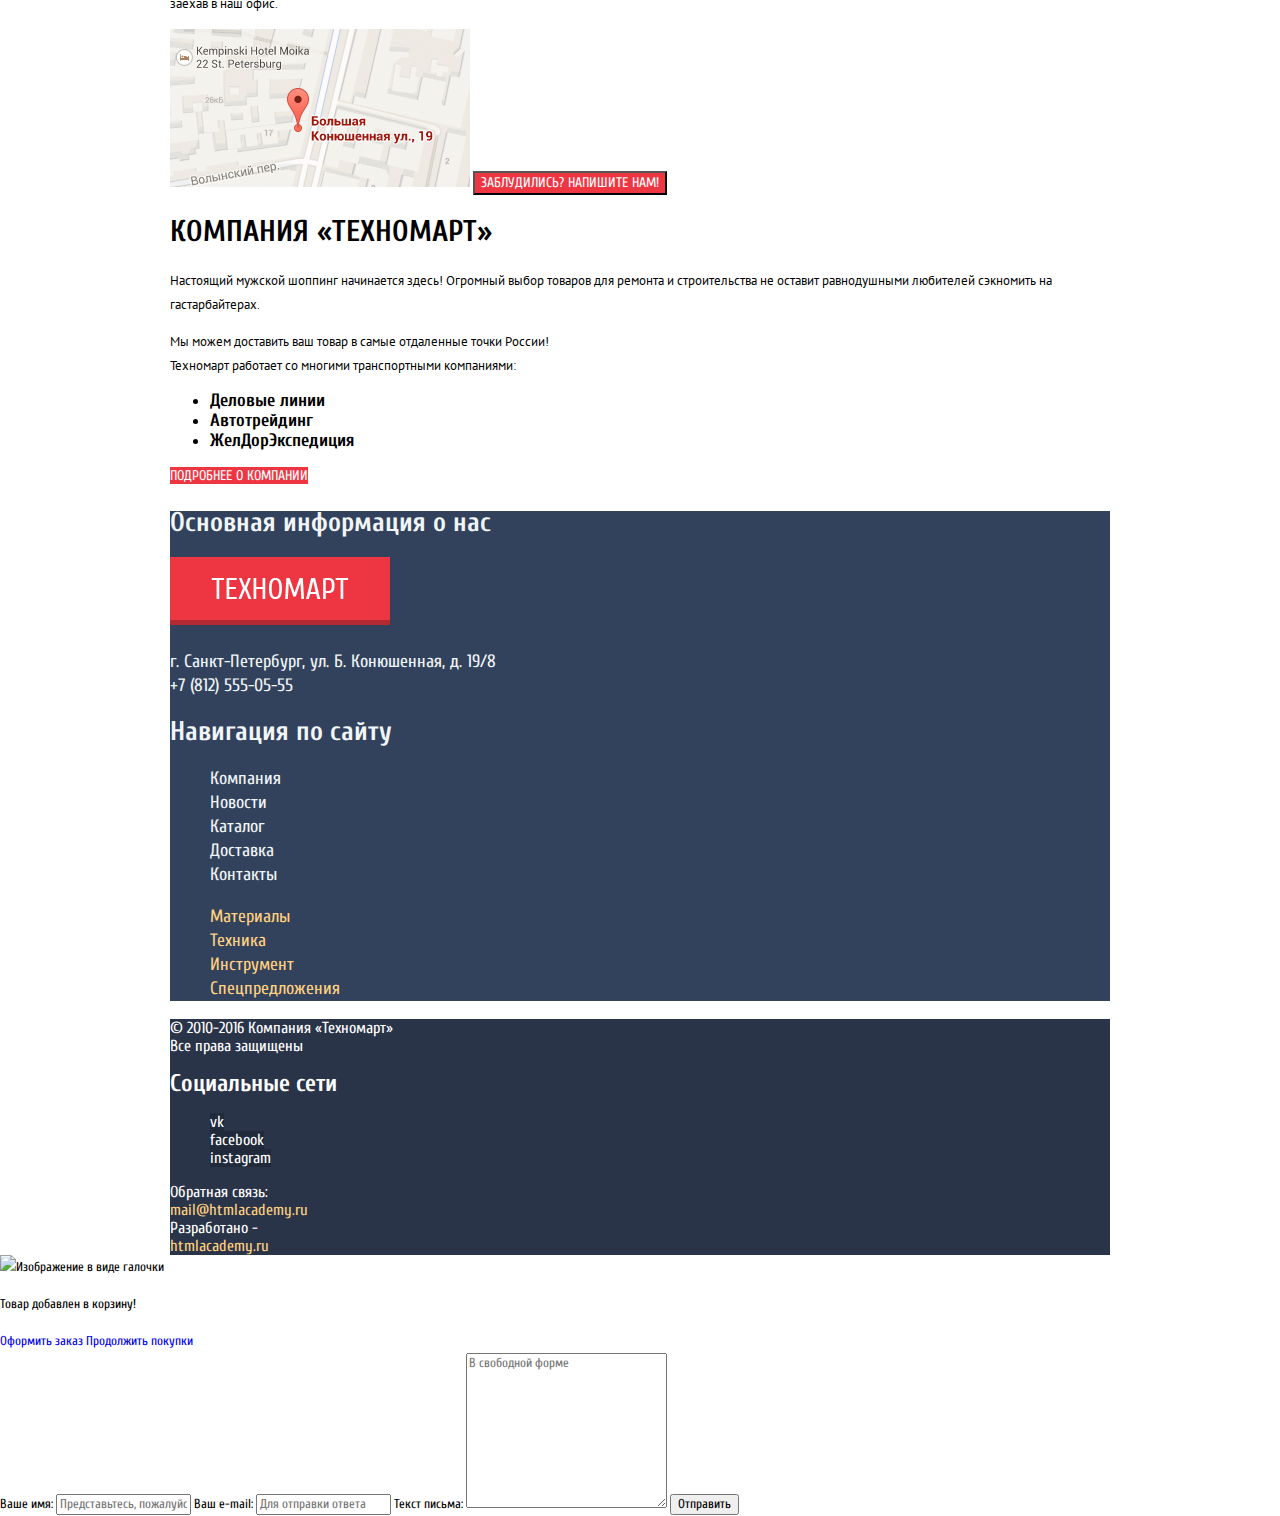
==== commit bc6c8066: "Раздел №6: Header" ====
--- a/index.html
+++ b/index.html
@@ -10,46 +10,50 @@
   <body>
     <header class="main-header">
       <nav class="main-navigation">
-        <div class="order-navigation">
-          <a class="main-header-logo">
-            <img src="img/header-logo.jpg" alt="Логотип строй магазина «Техномарт»">
-          </a>
-          <div class="search">
-            <form action="https://echo.htmlacademy.ru" method="get">
-              <input class="entry-field" type="search" name="search" placeholder="Поиск:" aria-label="Поиск по сайту">
-            </form>
+        <div class="container">
+          <div class="order-navigation-wrapper">
+          <div class="order-navigation">
+            <a class="main-header-logo">
+              <img src="img/header-logo.jpg" alt="Логотип строй магазина «Техномарт»">
+            </a>
+            <div class="search">
+              <form action="https://echo.htmlacademy.ru" method="get">
+                <input class="entry-field" type="search" name="search" placeholder="Поиск:" aria-label="Поиск по сайту">
+              </form>
+            </div>
+            <a class="bookmarks" href="#bookmarks">Закладки: 0</a>
+            <a class="basket empty-basket" href="#basket">Корзина: 0</a>
+            <a class="checkout-open" href="#checkout">Оформить заказ</a>
           </div>
-          <a class="bookmarks" href="#bookmarks">Закладки: 0</a>
-          <a class="basket empty-basket" href="#basket">Корзина: 0</a>
-          <a class="checkout-open" href="#checkout">Оформить заказ</a>
-        </div>
-        <section class="user-navigation">
-          <h1 class="index-page-title">Интернет-магазин строительных материалов и инструментов для ремонта</h1>
-          <div class="phone-number">
-            <img src="img/icon-phone.svg" alt="Картинка телефона">
-            <span class="tel">+7 (812) 555-05-55</span>
           </div>
-          <p class="header-contacts">
-            г. Санкт-Петербург, ул. Б. Конюшенная, д. 19/8
-          </p>
-          <ul class="login-form" aria-label="Ссылки для входа и регистрации">
-            <li><a class="login" href="#login">Войти</a></li>
-            <li><a class="registration" href="#registration">Регистрация</a></li>
+          <section class="user-navigation">
+            <h1 class="index-page-title">Интернет-магазин строительных материалов и инструментов для ремонта</h1>
+            <div class="phone-number">
+              <img src="img/icon-phone.svg" alt="Картинка телефона">
+              <span class="tel">+7 (812) 555-05-55</span>
+            </div>
+            <p class="header-contacts">
+              г. Санкт-Петербург, ул. Б. Конюшенная, д. 19/8
+            </p>
+            <ul class="login-form" aria-label="Ссылки для входа и регистрации">
+              <li><a class="login" href="#login">Войти</a></li>
+              <li><a class="registration" href="#registration">Регистрация</a></li>
+            </ul>
+          </section>
+          <ul class="site-navigation">
+            <li><a href="index.html">Главная</a></li>
+            <li><a href="company.html">Компания</a></li>
+            <li><a href="catalog.html">Каталог</a></li>
+            <li><a href="news.html">Новости</a></li>
+            <li><a href="special-offers.html">Спецпредложения</a></li>
+            <li><a href="delivery.html">Доставка</a></li>
+            <li><a href="contacts.html">Контакты</a></li>
           </ul>
-        </section>
-        <ul class="site-navigation">
-          <li><a href="index.html">Главная</a></li>
-          <li><a href="company.html">Компания</a></li>
-          <li><a href="catalog.html">Каталог</a></li>
-          <li><a href="news.html">Новости</a></li>
-          <li><a href="special-offers.html">Спецпредложения</a></li>
-          <li><a href="delivery.html">Доставка</a></li>
-          <li><a href="contacts.html">Контакты</a></li>
-        </ul>
+        </div>
       </nav>
     </header>
 
-    <main class="index-container">
+    <main class="main-content-index container">
       <article class="drills-and-perforators">
         <h2 class="visually-hidden">Дрели и перфораторы</h2>
         <img src="img/slider1.jpg" alt="Фото с перфоратором">
@@ -243,7 +247,7 @@
       </article>
     </main>
 
-    <footer class="main-footer">
+    <footer class="main-footer container">
       <div class="footer-top">
         <section class="info">
           <h2 class="visually-hidden">Основная информация о нас</h2>
--- a/css/style.css
+++ b/css/style.css
@@ -31,6 +31,9 @@
   background-color: #293449;
 }
 
+
+
+
 .full-basket {
   background-color: #ee3643;
 }
@@ -52,6 +55,7 @@
 .site-navigation a {
   color: #ffffff;
 }
+
 
 .login-form,
 .site-navigation,
@@ -88,9 +92,6 @@
   color: #262626;
 }
 
-.user-navigation {
-  background-color: #f3f7f9;
-}
 
 .index-page-title,
 .store-type {
@@ -403,3 +404,87 @@
   text-decoration: none;
   color: #ee3643;
 }
+
+/*-----Сеточные стили-----*/
+
+html,
+body {
+  min-width: 940px;
+  min-height: 3151px;
+}
+
+.main-header {
+  margin: 0;
+  padding: 0;
+  width: 100%;
+  min-height: 320px;
+  margin-bottom: 59px;
+  background-color: #f3f7f9;
+}
+
+
+.container:not(.order-navigation-wrapper) {
+  width: 940px;
+  margin: 0 auto;
+  padding: 0 10px;
+}
+
+
+.order-navigation-wrapper {
+  width: 100%;
+  min-height: 42px;
+  background-color: #293449;
+}
+.main-navigation {
+  display: flex;
+  margin: 0;
+  padding: 0;
+  flex-direction: column;
+  min-width: 940px;
+  min-height: 260px;
+}
+
+.order-navigation {
+  display: flex;
+  justify-content: space-between;
+  width: 940px;
+  min-height: 42px;
+}
+
+.user-navigation {
+  display: flex;
+  flex-direction: column;
+  min-height: 158px;
+  width: 940px;
+  margin: 0;
+  padding: 0;
+}
+
+.index-page-title {
+  justify-content: center;
+  align-self: flex-start;
+}
+
+.phone-number {
+  justify-content: center;
+  align-self: center;
+}
+
+.header-contacts {
+  justify-content: center;
+  align-self: center;
+}
+
+.login-form {
+  justify-content: center;
+  align-self: flex-end;
+}
+
+.site-navigation {
+  display: flex;
+  justify-content: space-around;
+  width: 940px;
+  margin: 0;
+  padding: 0;
+  min-height: 60px;
+}
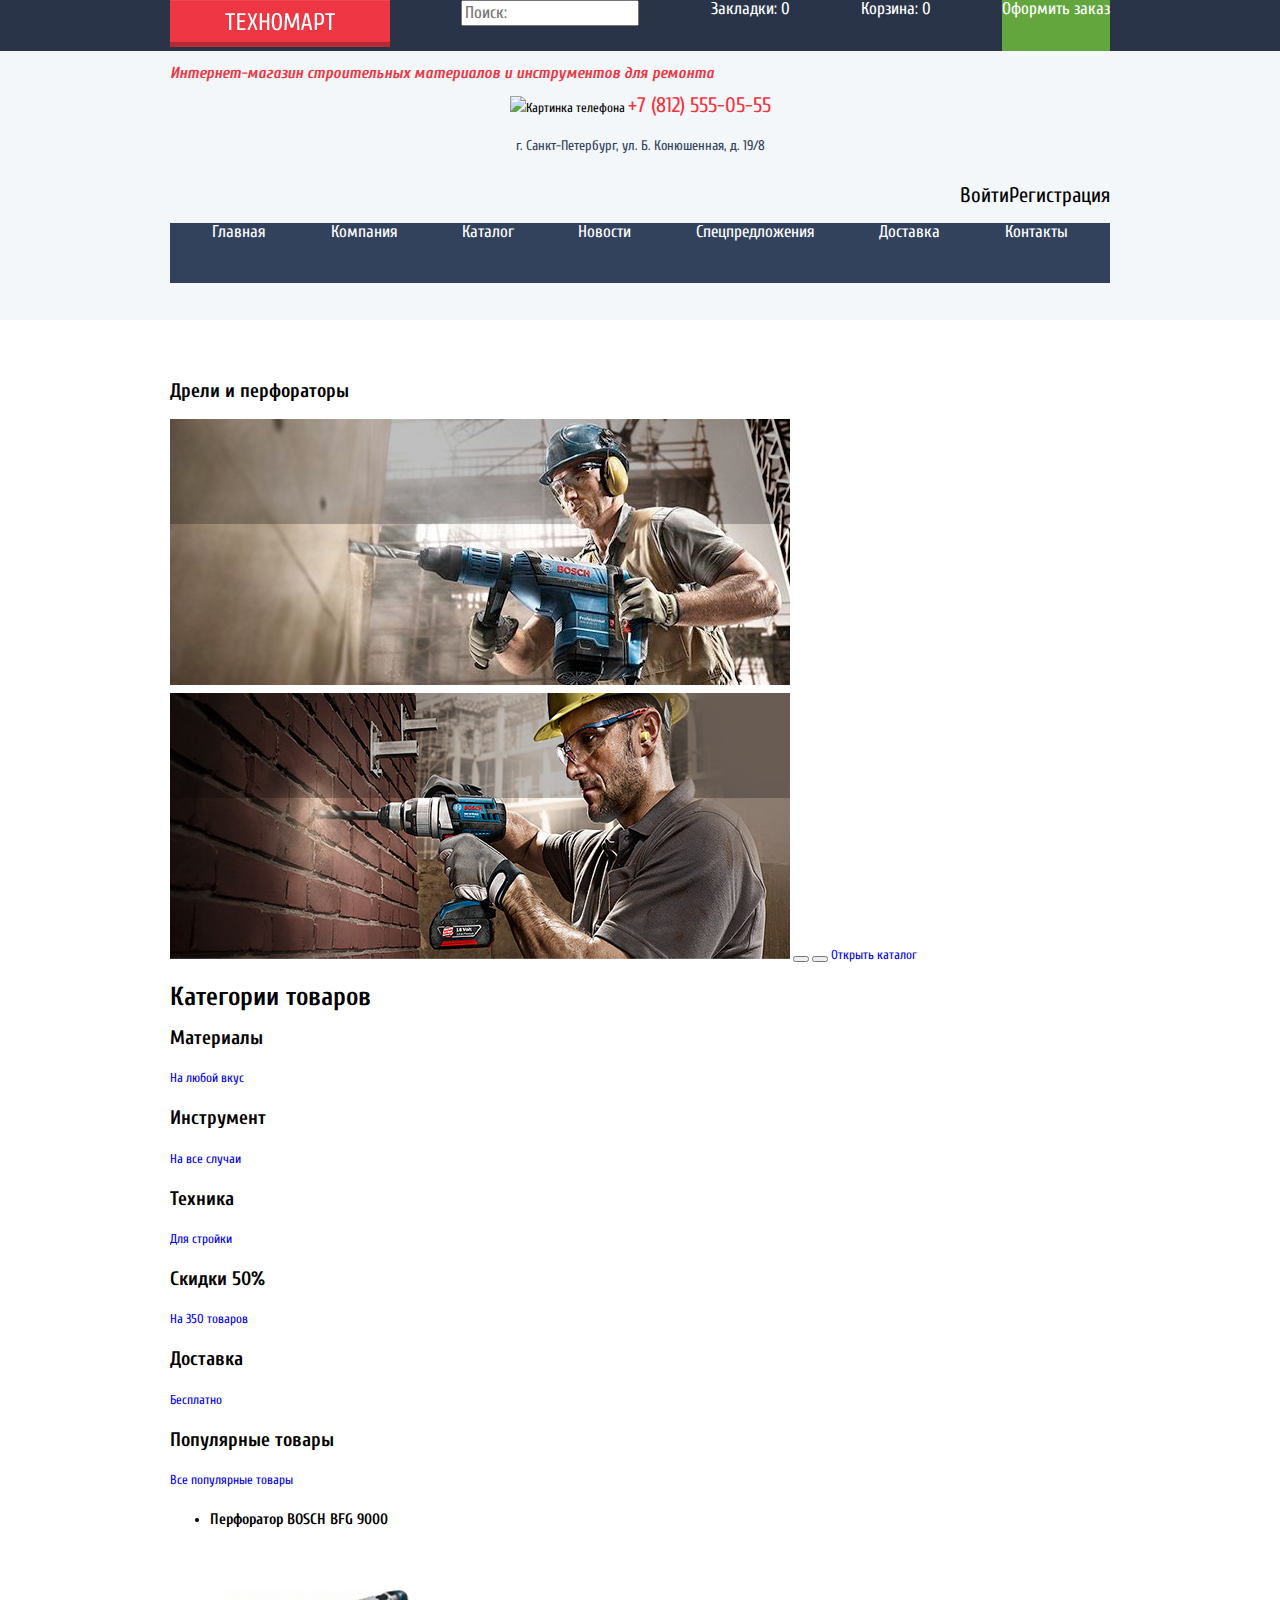
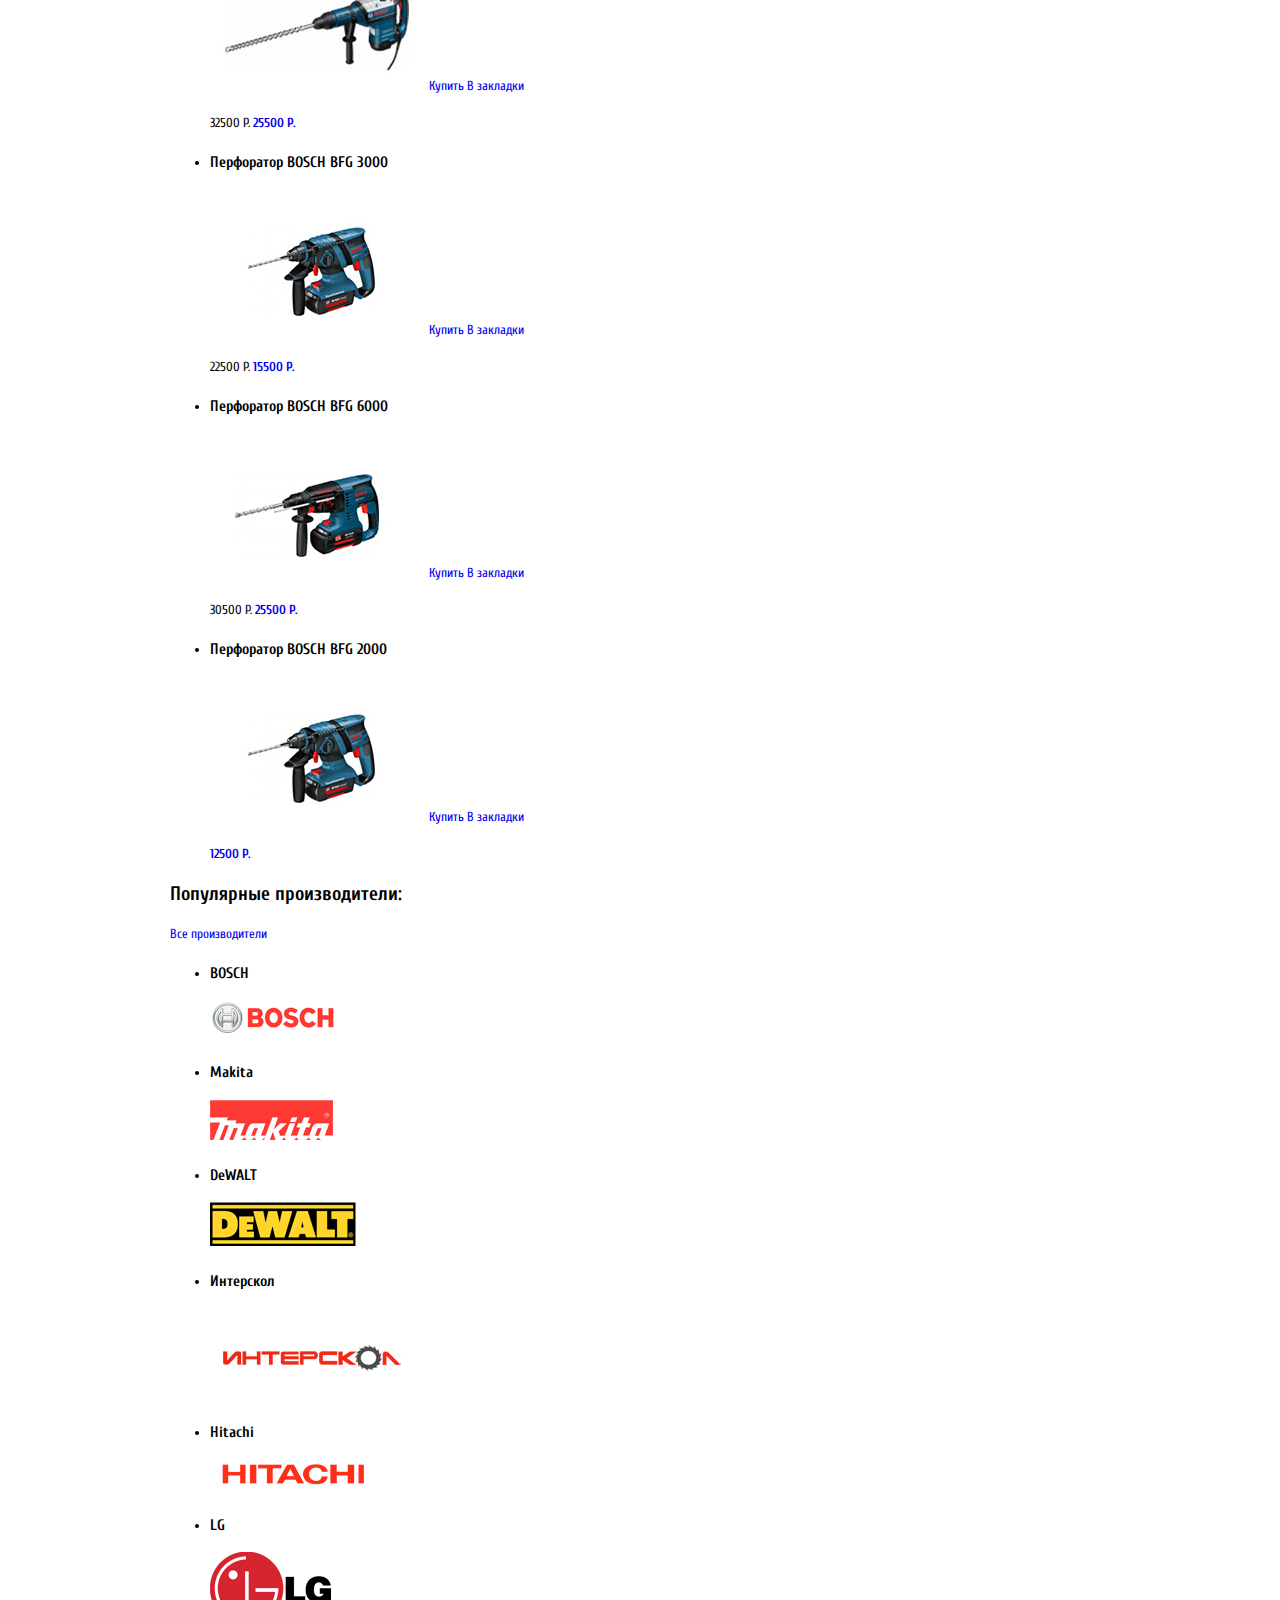
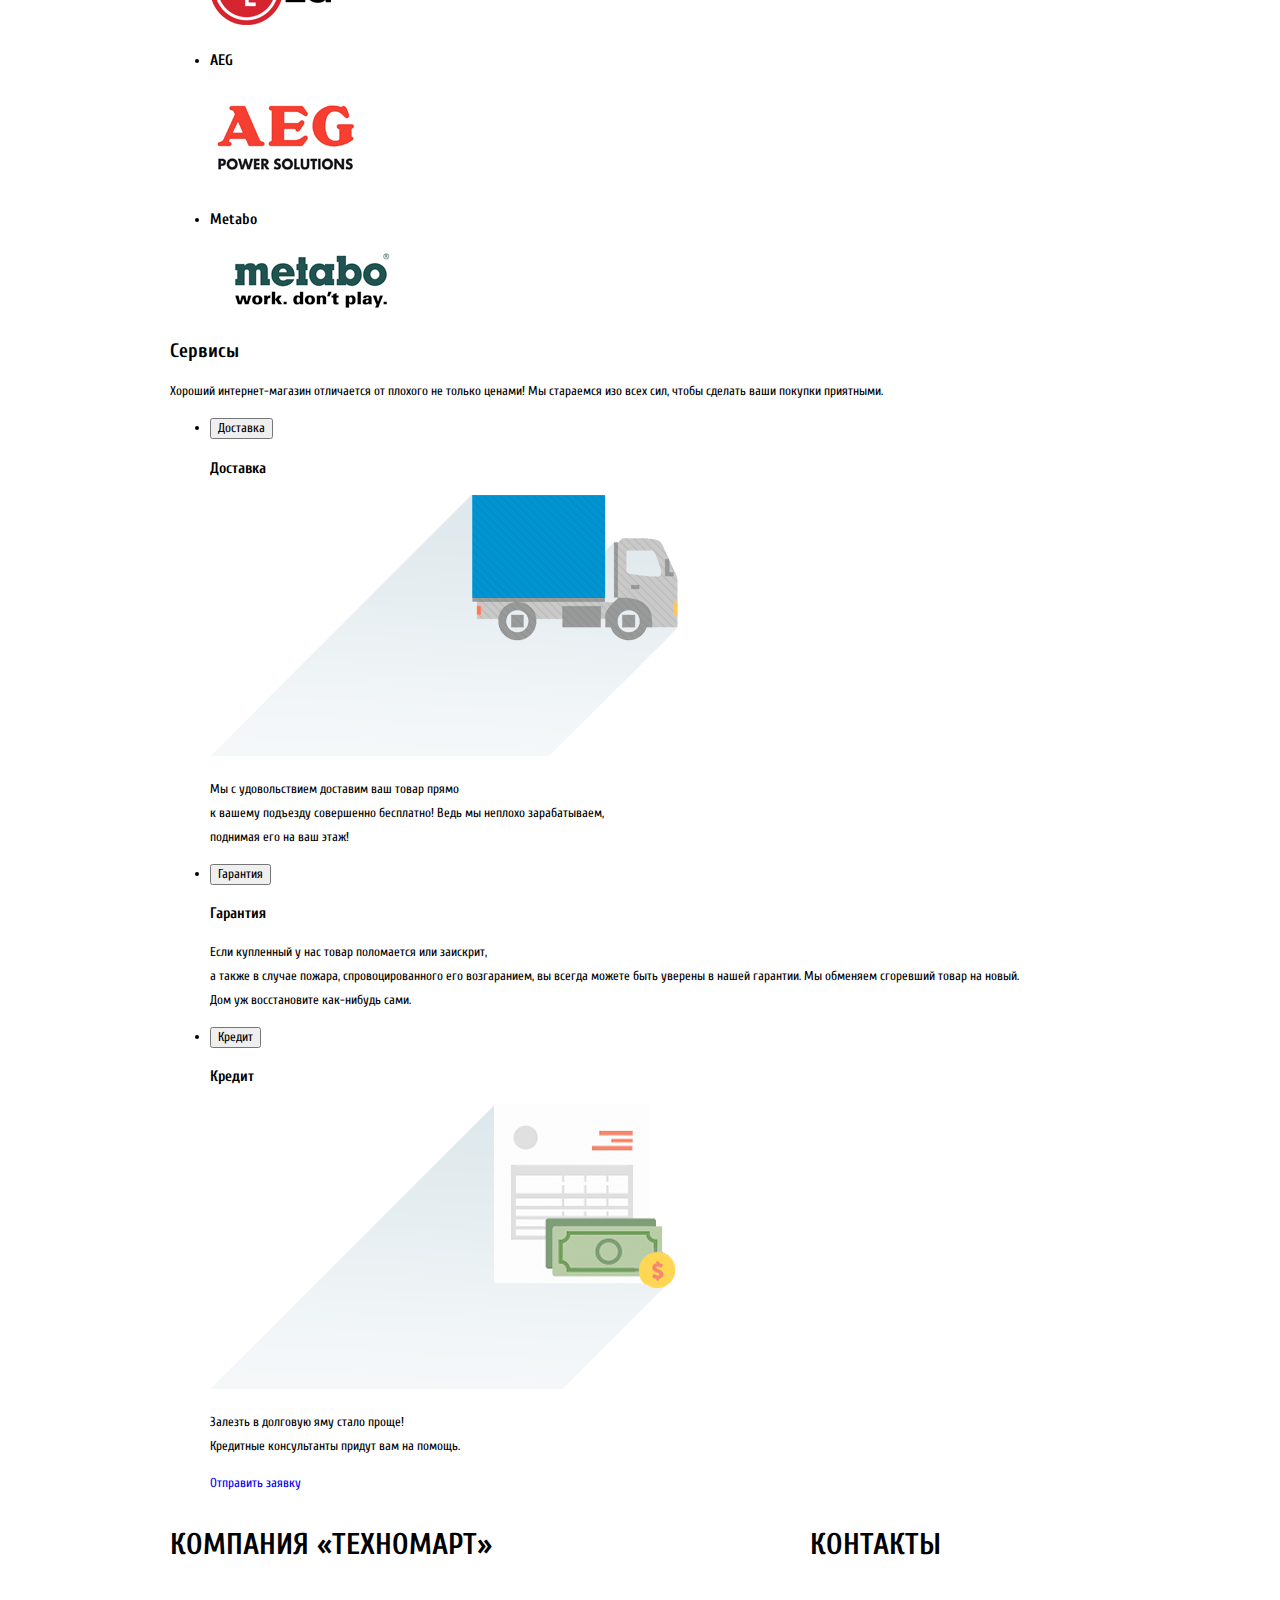
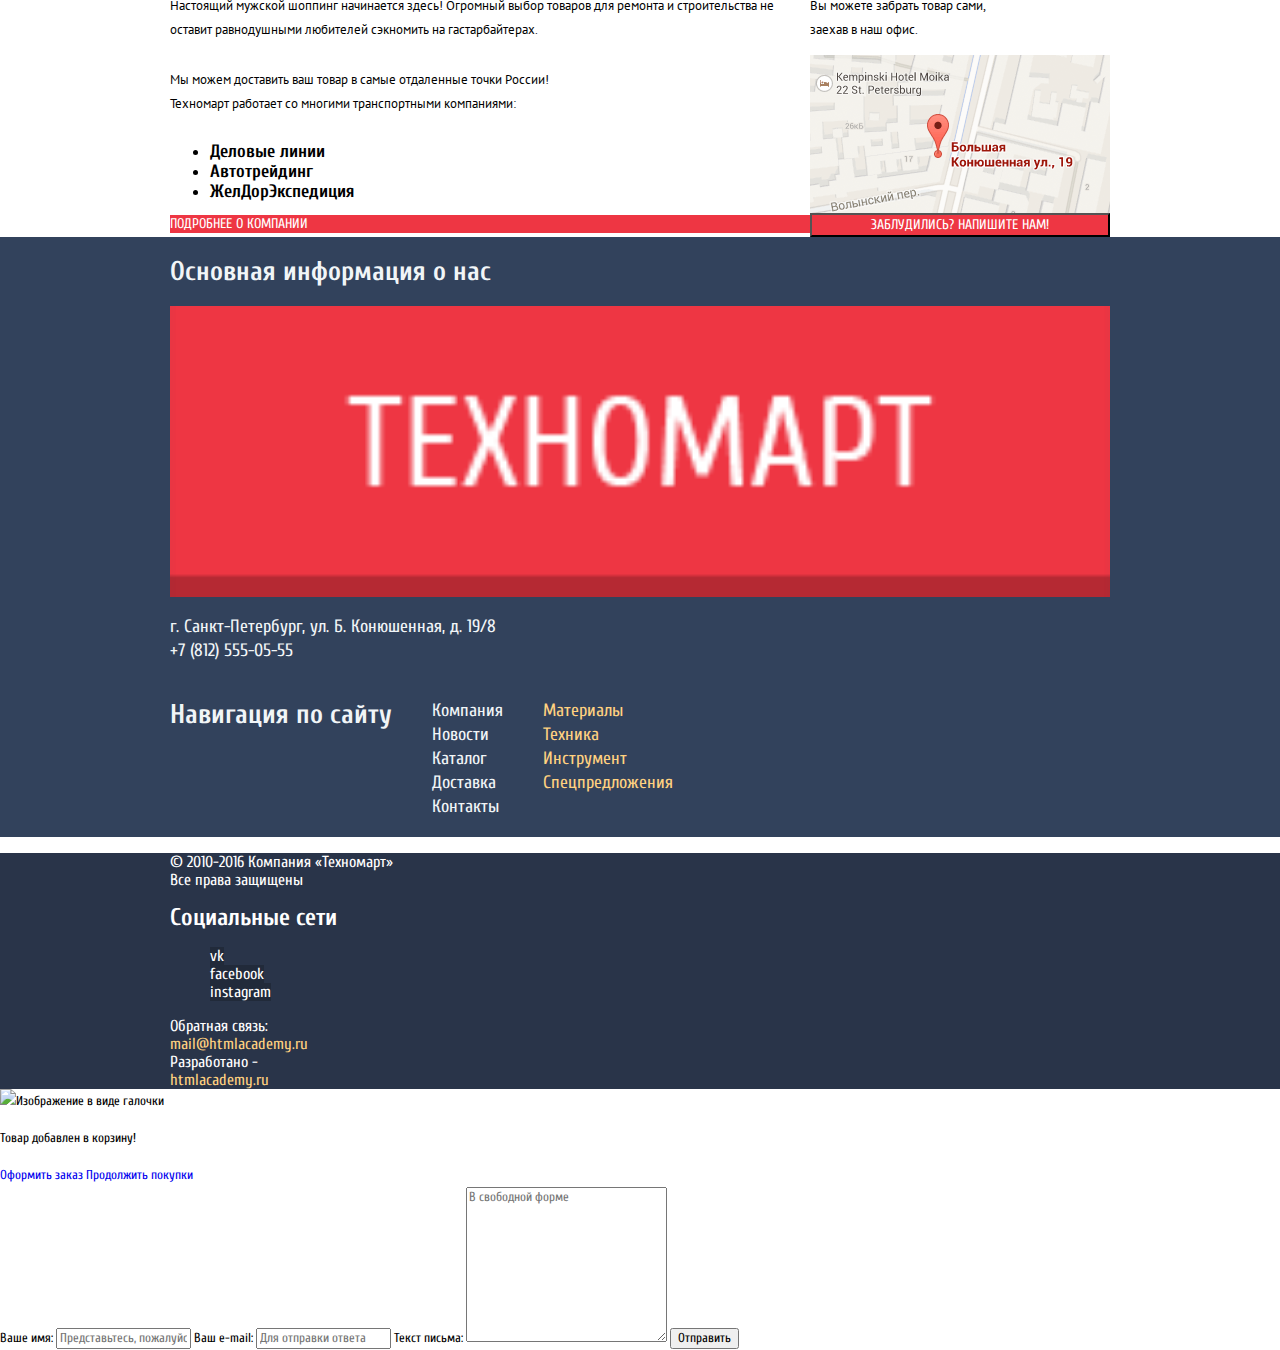
==== commit 16ee540f: "Раздел №6; куски" ====
--- a/index.html
+++ b/index.html
@@ -10,46 +10,46 @@
   <body>
     <header class="main-header">
       <nav class="main-navigation">
-        <div class="container">
-          <div class="order-navigation-wrapper">
-          <div class="order-navigation">
-            <a class="main-header-logo">
-              <img src="img/header-logo.jpg" alt="Логотип строй магазина «Техномарт»">
-            </a>
-            <div class="search">
-              <form action="https://echo.htmlacademy.ru" method="get">
-                <input class="entry-field" type="search" name="search" placeholder="Поиск:" aria-label="Поиск по сайту">
-              </form>
+        <div class="order-navigation-wrapper">
+          <div class="container">
+            <div class="order-navigation">
+              <a class="main-header-logo">
+                <img src="img/header-logo.jpg" alt="Логотип строй магазина «Техномарт»">
+              </a>
+              <div class="search">
+                <form action="https://echo.htmlacademy.ru" method="get">
+                  <input class="entry-field" type="search" name="search" placeholder="Поиск:" aria-label="Поиск по сайту">
+                </form>
+              </div>
+              <a class="bookmarks" href="#bookmarks">Закладки: 0</a>
+              <a class="basket empty-basket" href="#basket">Корзина: 0</a>
+              <a class="checkout-open" href="#checkout">Оформить заказ</a>
             </div>
-            <a class="bookmarks" href="#bookmarks">Закладки: 0</a>
-            <a class="basket empty-basket" href="#basket">Корзина: 0</a>
-            <a class="checkout-open" href="#checkout">Оформить заказ</a>
-          </div>
-          </div>
-          <section class="user-navigation">
-            <h1 class="index-page-title">Интернет-магазин строительных материалов и инструментов для ремонта</h1>
-            <div class="phone-number">
-              <img src="img/icon-phone.svg" alt="Картинка телефона">
-              <span class="tel">+7 (812) 555-05-55</span>
-            </div>
-            <p class="header-contacts">
-              г. Санкт-Петербург, ул. Б. Конюшенная, д. 19/8
-            </p>
-            <ul class="login-form" aria-label="Ссылки для входа и регистрации">
-              <li><a class="login" href="#login">Войти</a></li>
-              <li><a class="registration" href="#registration">Регистрация</a></li>
-            </ul>
-          </section>
-          <ul class="site-navigation">
-            <li><a href="index.html">Главная</a></li>
-            <li><a href="company.html">Компания</a></li>
-            <li><a href="catalog.html">Каталог</a></li>
-            <li><a href="news.html">Новости</a></li>
-            <li><a href="special-offers.html">Спецпредложения</a></li>
-            <li><a href="delivery.html">Доставка</a></li>
-            <li><a href="contacts.html">Контакты</a></li>
+          </div>
+        </div>
+        <section class="user-navigation container">
+          <h1 class="index-page-title">Интернет-магазин строительных материалов и инструментов для ремонта</h1>
+          <div class="phone-number">
+            <img src="img/icon-phone.svg" alt="Картинка телефона">
+            <span class="tel">+7 (812) 555-05-55</span>
+          </div>
+          <p class="header-contacts">
+            г. Санкт-Петербург, ул. Б. Конюшенная, д. 19/8
+          </p>
+          <ul class="login-form" aria-label="Ссылки для входа и регистрации">
+            <li><a class="login" href="#login">Войти</a></li>
+            <li><a class="registration" href="#registration">Регистрация</a></li>
           </ul>
-        </div>
+        </section>
+        <ul class="site-navigation container">
+          <li><a href="index.html">Главная</a></li>
+          <li><a href="company.html">Компания</a></li>
+          <li><a href="catalog.html">Каталог</a></li>
+          <li><a href="news.html">Новости</a></li>
+          <li><a href="special-offers.html">Спецпредложения</a></li>
+          <li><a href="delivery.html">Доставка</a></li>
+          <li><a href="contacts.html">Контакты</a></li>
+        </ul>
       </nav>
     </header>
 
@@ -224,78 +224,83 @@
           </li>
         </ul>
       </section>
-
-      <section class="contacts">
-        <h2 class="contacts-caption">Контакты</h2>
-        <p>Вы можете забрать товар сами,<br>
-          заехав в наш офис.</p>
-        <img src="img/map.png" alt="г. Санкт-Петербург, ул. Б. Конюшенная, д. 19/8">
-        <button type="button" class="opening-window-button">Заблудились? Напишите нам!</button>
-      </section>
-      <article class="about-us">
-        <h2 class="about-us-caption">Компания «Техномарт»</h2>
-        <p>Настоящий мужской шоппинг начинается здесь! Огромный выбор товаров для ремонта и
-          строительства не оставит равнодушными любителей сэкномить на гастарбайтерах.</p>
-        <p>Мы можем доставить ваш товар в самые отдаленные точки России!<br>
-          Техномарт работает со многими транспортными компаниями:</p>
-        <ul class="transport-companies">
-          <li class="transport-company">Деловые линии</li>
-          <li class="transport-company">Автотрейдинг</li>
-          <li class="transport-company">ЖелДорЭкспедиция</li>
-        </ul>
-        <a class="more-info-about-us" href="about-us.html">Подробнее о компании</a>
-      </article>
+      <div class="grouper">
+        <section class="contacts">
+          <h2 class="contacts-caption">Контакты</h2>
+          <p>Вы можете забрать товар сами,<br>
+            заехав в наш офис.</p>
+          <img src="img/map.png" alt="г. Санкт-Петербург, ул. Б. Конюшенная, д. 19/8">
+          <button type="button" class="opening-window-button">Заблудились? Напишите нам!</button>
+        </section>
+        <article class="about-us">
+          <h2 class="about-us-caption">Компания «Техномарт»</h2>
+          <p>Настоящий мужской шоппинг начинается здесь! Огромный выбор товаров для ремонта и
+            строительства не оставит равнодушными любителей сэкномить на гастарбайтерах.</p>
+          <p>Мы можем доставить ваш товар в самые отдаленные точки России!<br>
+            Техномарт работает со многими транспортными компаниями:</p>
+          <ul class="transport-companies">
+            <li class="transport-company">Деловые линии</li>
+            <li class="transport-company">Автотрейдинг</li>
+            <li class="transport-company">ЖелДорЭкспедиция</li>
+          </ul>
+          <a class="more-info-about-us" href="about-us.html">Подробнее о компании</a>
+        </article>
+      </div>
     </main>
 
-    <footer class="main-footer container">
-      <div class="footer-top">
-        <section class="info">
-          <h2 class="visually-hidden">Основная информация о нас</h2>
-          <img src="img/footer-logo.png" alt="Логотип строй магазина «Техномарт»">
-          <p class="footer-contacts">
-            г. Санкт-Петербург, ул. Б. Конюшенная, д. 19/8<br>
-            +7 (812) 555-05-55
-          </p>
-        </section>
-        <section class="footer-navigation">
-          <h2 class="visually-hidden">Навигация по сайту</h2>
-          <ul class="footer-navigation-list-1">
-            <li><a href="company.html">Компания</a></li>
-            <li><a href="news.html">Новости</a></li>
-            <li><a href="catalog.html">Каталог</a></li>
-            <li><a href="delivery.html">Доставка</a></li>
-            <li><a href="contacts.html">Контакты</a></li>
-          </ul>
-          <ul class="footer-navigation-list-2">
-            <li><a href="materials.html">Материалы</a></li>
-            <li><a href="equipment.html">Техника</a></li>
-            <li><a href="instruments.html">Инструмент</a></li>
-            <li><a href="special-offers.html">Спецпредложения</a></li>
-          </ul>
-        </section>
+    <footer class="main-footer">
+      <div class="footer-top footer-top-wrapper">
+        <div class="container">
+          <section class="info">
+            <h2 class="visually-hidden">Основная информация о нас</h2>
+            <img src="img/footer-logo.png" alt="Логотип строй магазина «Техномарт»">
+            <p class="footer-contacts">
+              г. Санкт-Петербург, ул. Б. Конюшенная, д. 19/8<br>
+              +7 (812) 555-05-55
+            </p>
+          </section>
+          <section class="footer-navigation">
+            <h2 class="visually-hidden">Навигация по сайту</h2>
+            <ul class="footer-navigation-list-1">
+              <li><a href="company.html">Компания</a></li>
+              <li><a href="news.html">Новости</a></li>
+              <li><a href="catalog.html">Каталог</a></li>
+              <li><a href="delivery.html">Доставка</a></li>
+              <li><a href="contacts.html">Контакты</a></li>
+            </ul>
+            <ul class="footer-navigation-list-2">
+              <li><a href="materials.html">Материалы</a></li>
+              <li><a href="equipment.html">Техника</a></li>
+              <li><a href="instruments.html">Инструмент</a></li>
+              <li><a href="special-offers.html">Спецпредложения</a></li>
+            </ul>
+          </section>
+        </div>
       </div>
-      <div class="footer-bottom">
-        <div class="copyright">
-          <p>
-            © 2010-2016 Компания «Техномарт»<br>
-            Все права защищены
-          </p>
-        </div>
-        <section class="social-networks">
-          <h2 class="visually-hidden">Социальные сети</h2>
-          <ul class="social-networks-list">
-            <li><a class="vk" href="https://vk.com">vk</a></li>
-            <li><a class="facebook" href="https://www.facebook.com">facebook</a></li>
-            <li><a class="instagram" href="https://www.instagram.com/">instagram</a></li>
-          </ul>
-        </section>
-        <div class="feedback">
-          Обратная связь:<br>
-          <a class="feedback-link" href="mail@htmlacademy.ru">mail@htmlacademy.ru</a>
-        </div>
-        <div class="developer">
-          Разработано -<br>
-          <a class="developer-link" href="https://htmlacademy.ru/intensive/htmlcss">htmlacademy.ru</a>
+      <div class="footer-bottom footer-bottom-wrapper">
+        <div class="container">
+          <div class="copyright">
+            <p>
+              © 2010-2016 Компания «Техномарт»<br>
+              Все права защищены
+            </p>
+          </div>
+          <section class="social-networks">
+            <h2 class="visually-hidden">Социальные сети</h2>
+            <ul class="social-networks-list">
+              <li><a class="vk" href="https://vk.com">vk</a></li>
+              <li><a class="facebook" href="https://www.facebook.com">facebook</a></li>
+              <li><a class="instagram" href="https://www.instagram.com/">instagram</a></li>
+            </ul>
+          </section>
+          <div class="feedback">
+            Обратная связь:<br>
+            <a class="feedback-link" href="mail@htmlacademy.ru">mail@htmlacademy.ru</a>
+          </div>
+          <div class="developer">
+            Разработано -<br>
+            <a class="developer-link" href="https://htmlacademy.ru/intensive/htmlcss">htmlacademy.ru</a>
+          </div>
         </div>
       </div>
     </footer>
--- a/css/style.css
+++ b/css/style.css
@@ -407,6 +407,9 @@
 
 /*-----Сеточные стили-----*/
 
+html { box-sizing: border-box; }
+, ::before, *::after { box-sizing: inherit; }
+
 html,
 body {
   min-width: 940px;
@@ -476,15 +479,56 @@
 }
 
 .login-form {
+  display: flex;
   justify-content: center;
   align-self: flex-end;
 }
 
 .site-navigation {
   display: flex;
+  box-sizing: border-box;
   justify-content: space-around;
   width: 940px;
   margin: 0;
   padding: 0;
   min-height: 60px;
 }
+
+
+.grouper {
+  display: flex;
+}
+
+.about-us {
+  display: flex;
+  flex-direction: column;
+  order: 1;
+}
+
+.contacts {
+  display: flex;
+  flex-direction: column;
+  order: 2;
+}
+
+.footer-top-wrapper {
+  width: 100%;
+  min-height: 193px;
+}
+
+.footer-bottom-wrapper {
+    width: 100%;
+    min-height: 107px;
+}
+
+.container .info {
+  display: flex;
+  flex-direction: column;
+  align-self: flex-start;
+  order: 1;
+}
+
+.container .footer-navigation {
+  display: flex;
+  order: 2;
+}
